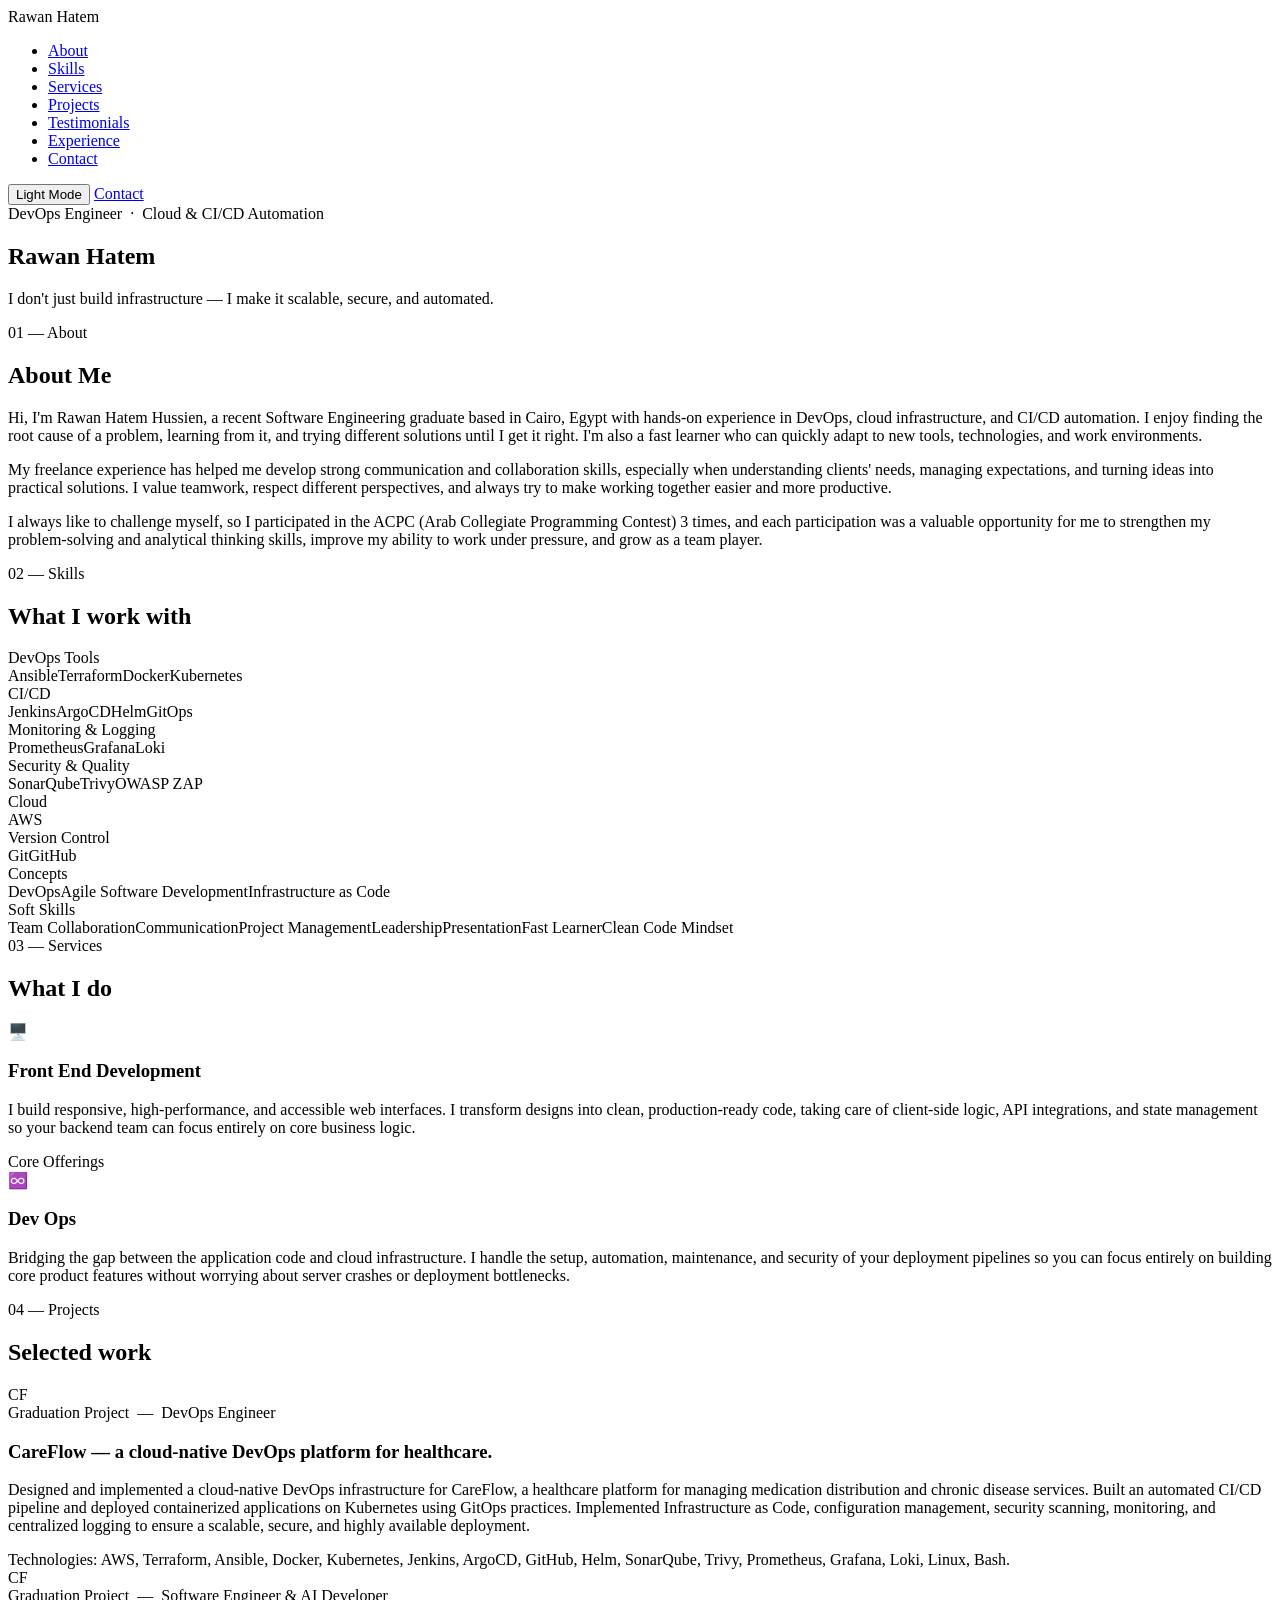
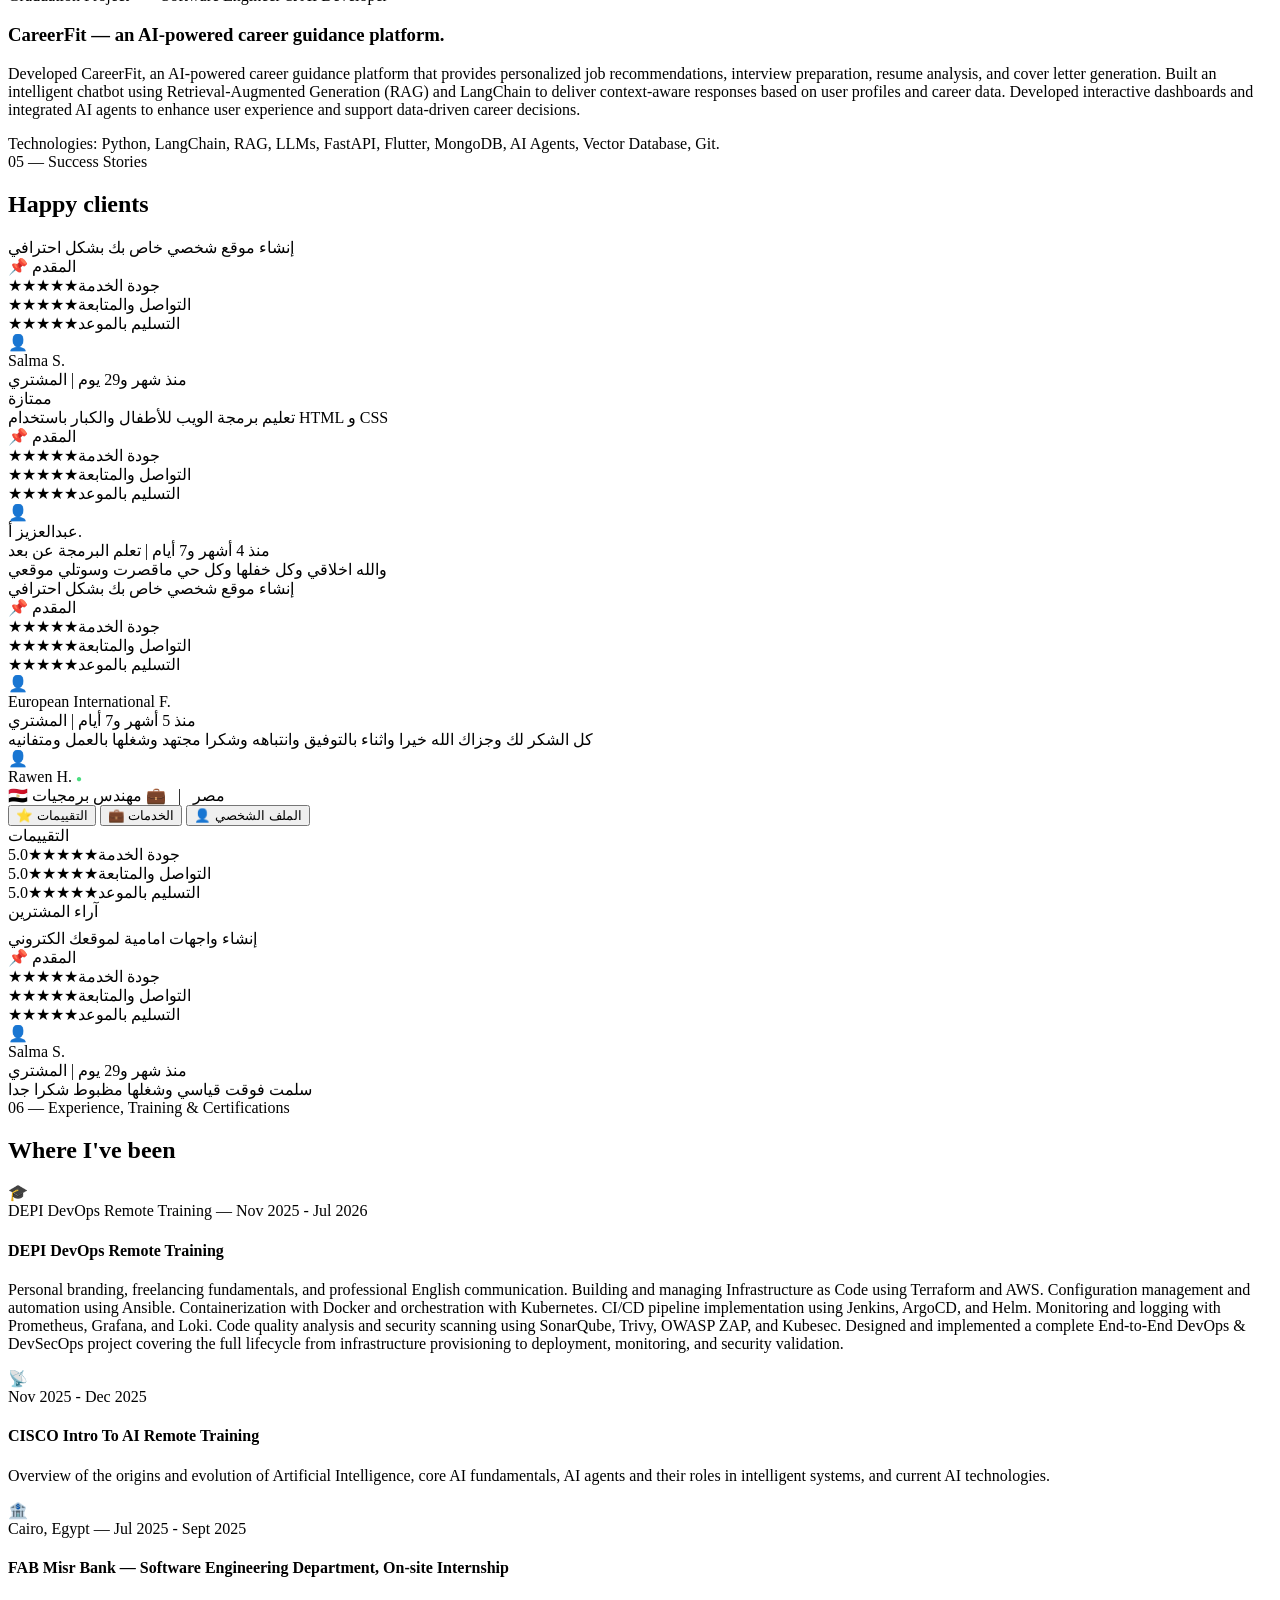
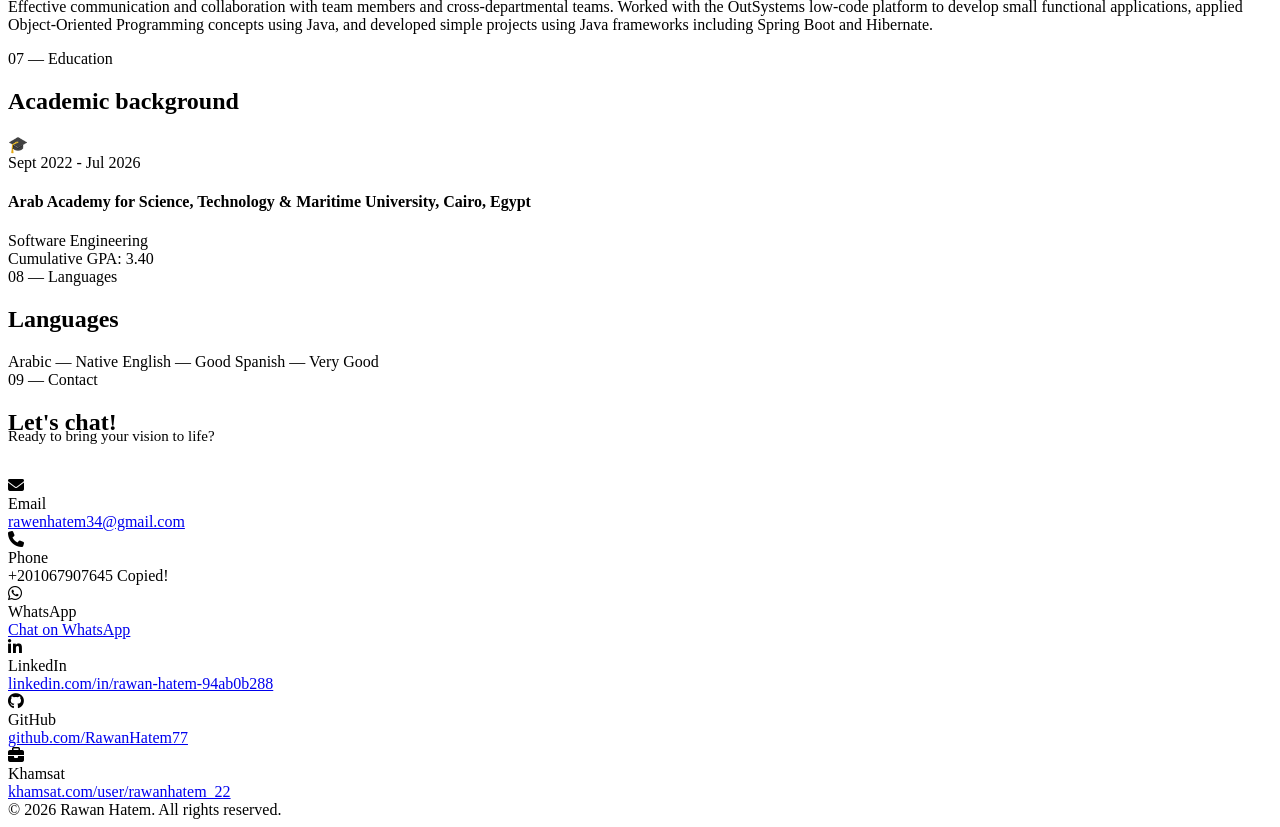
==== index (2).html @ 93b08113 "Add files via upload" ====
<!DOCTYPE html>
<html lang="en">
<head>
<meta charset="UTF-8">
<meta name="viewport" content="width=device-width, initial-scale=1.0">
<title>Rawan Hatem — DevOps Engineer</title>
<link rel="preconnect" href="https://fonts.googleapis.com">
<link href="https://fonts.googleapis.com/css2?family=Inter:wght@400;500;600;700;800&family=Cairo:wght@400;600;700&display=swap" rel="stylesheet">
<link rel="stylesheet" href="https://cdnjs.cloudflare.com/ajax/libs/font-awesome/6.5.1/css/all.min.css">
<link rel="stylesheet" href="style.css">
</head>
<body>

<div class="navbar-wrap">
  <nav class="navbar">
    <div class="nav-name">Rawan Hatem</div>
    <ul class="nav-links">
      <li><a href="#about">About</a></li>
      <li><a href="#skills">Skills</a></li>
      <li><a href="#services">Services</a></li>
      <li><a href="#projects">Projects</a></li>
      <li><a href="#testimonials">Testimonials</a></li>
      <li><a href="#experience">Experience</a></li>
      <li><a href="#contact">Contact</a></li>
    </ul>
    <div class="nav-right">
      <button class="mode-toggle" id="modeToggle"><span class="mode-dot"></span> Light Mode</button>
      <a class="btn-contact" href="#contact">Contact</a>
    </div>
  </nav>
</div>

<div class="container">

  <!-- HERO -->
  <section class="hero" id="top" style="padding:0;">
    <div class="hero-inner">
      <div class="hero-text">
        <div class="eyebrow">DevOps Engineer &nbsp;·&nbsp; Cloud &amp; CI/CD Automation</div>
        <h1>Rawan Hatem</h1>
        <p>I don't just build infrastructure — I make it scalable, secure, and automated.</p>
      </div>
      <div class="hero-photo">
        <!-- Replace with your own hero photo -->
        <img src="images/rawan-hero.jpg" alt="Rawan Hatem" onerror="this.style.display='none'">
      </div>
    </div>
  </section>

  <!-- ABOUT -->
  <section id="about">
    <div class="section-eyebrow">01 — About</div>
    <h2 class="section-title">About Me</h2>
    <div class="about-grid">
      <div class="about-text">
        <p>Hi, I'm Rawan Hatem Hussien, a recent Software Engineering graduate based in Cairo, Egypt with hands-on experience in DevOps, cloud infrastructure, and CI/CD automation. I enjoy finding the root cause of a problem, learning from it, and trying different solutions until I get it right. I'm also a fast learner who can quickly adapt to new tools, technologies, and work environments.</p>
        <p>My freelance experience has helped me develop strong communication and collaboration skills, especially when understanding clients' needs, managing expectations, and turning ideas into practical solutions. I value teamwork, respect different perspectives, and always try to make working together easier and more productive.</p>
        <p>I always like to challenge myself, so I participated in the ACPC (Arab Collegiate Programming Contest) 3 times, and each participation was a valuable opportunity for me to strengthen my problem-solving and analytical thinking skills, improve my ability to work under pressure, and grow as a team player.</p>
      </div>
      <div class="about-img">
        <img src="images/acpc-team.jpg" alt="ACPC team" onerror="this.style.display='none'">
      </div>
    </div>
  </section>

  <!-- SKILLS -->
  <section id="skills">
    <div class="section-eyebrow">02 — Skills</div>
    <h2 class="section-title">What I work with</h2>

    <div class="skill-row">
      <div class="skill-label">DevOps Tools</div>
      <div class="pill-group">
        <span class="pill">Ansible</span><span class="pill">Terraform</span><span class="pill">Docker</span><span class="pill">Kubernetes</span>
      </div>
    </div>
    <div class="skill-row">
      <div class="skill-label">CI/CD</div>
      <div class="pill-group">
        <span class="pill">Jenkins</span><span class="pill">ArgoCD</span><span class="pill">Helm</span><span class="pill">GitOps</span>
      </div>
    </div>
    <div class="skill-row">
      <div class="skill-label">Monitoring &amp; Logging</div>
      <div class="pill-group">
        <span class="pill">Prometheus</span><span class="pill">Grafana</span><span class="pill">Loki</span>
      </div>
    </div>
    <div class="skill-row">
      <div class="skill-label">Security &amp; Quality</div>
      <div class="pill-group">
        <span class="pill">SonarQube</span><span class="pill">Trivy</span><span class="pill">OWASP ZAP</span>
      </div>
    </div>
    <div class="skill-row">
      <div class="skill-label">Cloud</div>
      <div class="pill-group">
        <span class="pill">AWS</span>
      </div>
    </div>
    <div class="skill-row">
      <div class="skill-label">Version Control</div>
      <div class="pill-group">
        <span class="pill">Git</span><span class="pill">GitHub</span>
      </div>
    </div>
    <div class="skill-row">
      <div class="skill-label">Concepts</div>
      <div class="pill-group">
        <span class="pill">DevOps</span><span class="pill">Agile Software Development</span><span class="pill">Infrastructure as Code</span>
      </div>
    </div>
    <div class="skill-row">
      <div class="skill-label">Soft Skills</div>
      <div class="pill-group">
        <span class="pill">Team Collaboration</span><span class="pill">Communication</span><span class="pill">Project Management</span><span class="pill">Leadership</span><span class="pill">Presentation</span><span class="pill">Fast Learner</span><span class="pill">Clean Code Mindset</span>
      </div>
    </div>
  </section>

  <!-- SERVICES -->
  <section id="services">
    <div class="section-eyebrow">03 — Services</div>
    <h2 class="section-title">What I do</h2>
    <div class="services-grid">
      <div class="service-card">
        <div class="service-icon">🖥️</div>
        <h3>Front End Development</h3>
        <p>I build responsive, high-performance, and accessible web interfaces. I transform designs into clean, production-ready code, taking care of client-side logic, API integrations, and state management so your backend team can focus entirely on core business logic.</p>
        <span class="service-tag">Core Offerings</span>
      </div>
      <div class="service-card">
        <div class="service-icon">♾️</div>
        <h3>Dev Ops</h3>
        <p>Bridging the gap between the application code and cloud infrastructure. I handle the setup, automation, maintenance, and security of your deployment pipelines so you can focus entirely on building core product features without worrying about server crashes or deployment bottlenecks.</p>
      </div>
    </div>
  </section>

  <!-- PROJECTS -->
  <section id="projects">
    <div class="section-eyebrow">04 — Projects</div>
    <h2 class="section-title">Selected work</h2>

    <div class="project careflow">
      <div class="project-media">
        <!-- Replace src with your project screenshot -->
        <img src="images/careflow.jpg" alt="CareFlow project preview" onerror="this.style.display='none'; this.nextElementSibling.style.display='block';">
        <div class="fallback-letters" style="display:none;">CF</div>
      </div>
      <div class="project-meta">Graduation Project &nbsp;—&nbsp; DevOps Engineer</div>
      <h3>CareFlow <span>— a cloud-native DevOps platform for healthcare.</span></h3>
      <p class="desc">Designed and implemented a cloud-native DevOps infrastructure for CareFlow, a healthcare platform for managing medication distribution and chronic disease services. Built an automated CI/CD pipeline and deployed containerized applications on Kubernetes using GitOps practices. Implemented Infrastructure as Code, configuration management, security scanning, monitoring, and centralized logging to ensure a scalable, secure, and highly available deployment.</p>
      <div class="tech">Technologies: AWS, Terraform, Ansible, Docker, Kubernetes, Jenkins, ArgoCD, GitHub, Helm, SonarQube, Trivy, Prometheus, Grafana, Loki, Linux, Bash.</div>
    </div>

    <div class="project careerfit">
      <div class="project-media">
        <!-- Replace src with your project screenshot -->
        <img src="images/careerfit.jpg" alt="CareerFit project preview" onerror="this.style.display='none'; this.nextElementSibling.style.display='block';">
        <div class="fallback-letters" style="display:none;">CF</div>
      </div>
      <div class="project-meta">Graduation Project &nbsp;—&nbsp; Software Engineer &amp; AI Developer</div>
      <h3>CareerFit <span>— an AI-powered career guidance platform.</span></h3>
      <p class="desc">Developed CareerFit, an AI-powered career guidance platform that provides personalized job recommendations, interview preparation, resume analysis, and cover letter generation. Built an intelligent chatbot using Retrieval-Augmented Generation (RAG) and LangChain to deliver context-aware responses based on user profiles and career data. Developed interactive dashboards and integrated AI agents to enhance user experience and support data-driven career decisions.</p>
      <div class="tech">Technologies: Python, LangChain, RAG, LLMs, FastAPI, Flutter, MongoDB, AI Agents, Vector Database, Git.</div>
    </div>
  </section>

  <!-- TESTIMONIALS -->
  <section id="testimonials">
    <div class="section-eyebrow">05 — Success Stories</div>
    <h2 class="section-title">Happy clients</h2>

    <div class="testimonials-grid">
      <div class="reviews-col">

        <div class="review-card">
          <div class="review-title-row">
            <div class="review-title">إنشاء موقع شخصي خاص بك بشكل احترافي</div>
            <span class="badge">📌 المقدم</span>
          </div>
          <div class="review-tags">
            <div class="review-tag-row"><span class="stars">★★★★★</span><span>جودة الخدمة</span></div>
            <div class="review-tag-row"><span class="stars">★★★★★</span><span>التواصل والمتابعة</span></div>
            <div class="review-tag-row"><span class="stars">★★★★★</span><span>التسليم بالموعد</span></div>
          </div>
          <div class="reviewer-row">
            <div class="reviewer-avatar">👤</div>
            <div>
              <div class="reviewer-name">Salma S.</div>
              <div class="reviewer-time">منذ شهر و29 يوم | المشتري</div>
            </div>
          </div>
          <div class="review-comment">ممتازة</div>
        </div>

        <div class="review-card">
          <div class="review-title-row">
            <div class="review-title">تعليم برمجة الويب للأطفال والكبار باستخدام HTML و CSS</div>
            <span class="badge">📌 المقدم</span>
          </div>
          <div class="review-tags">
            <div class="review-tag-row"><span class="stars">★★★★★</span><span>جودة الخدمة</span></div>
            <div class="review-tag-row"><span class="stars">★★★★★</span><span>التواصل والمتابعة</span></div>
            <div class="review-tag-row"><span class="stars">★★★★★</span><span>التسليم بالموعد</span></div>
          </div>
          <div class="reviewer-row">
            <div class="reviewer-avatar">👤</div>
            <div>
              <div class="reviewer-name">عبدالعزيز أ.</div>
              <div class="reviewer-time">منذ 4 أشهر و7 أيام | تعلم البرمجة عن بعد</div>
            </div>
          </div>
          <div class="review-comment">والله اخلاقي وكل خفلها وكل حي ماقصرت وسوتلي موقعي</div>
        </div>

        <div class="review-card">
          <div class="review-title-row">
            <div class="review-title">إنشاء موقع شخصي خاص بك بشكل احترافي</div>
            <span class="badge">📌 المقدم</span>
          </div>
          <div class="review-tags">
            <div class="review-tag-row"><span class="stars">★★★★★</span><span>جودة الخدمة</span></div>
            <div class="review-tag-row"><span class="stars">★★★★★</span><span>التواصل والمتابعة</span></div>
            <div class="review-tag-row"><span class="stars">★★★★★</span><span>التسليم بالموعد</span></div>
          </div>
          <div class="reviewer-row">
            <div class="reviewer-avatar">👤</div>
            <div>
              <div class="reviewer-name">European International F.</div>
              <div class="reviewer-time">منذ 5 أشهر و7 أيام | المشتري</div>
            </div>
          </div>
          <div class="review-comment">كل الشكر لك وجزاك الله خيرا واثناء بالتوفيق وانتباهه وشكرا مجتهد وشغلها بالعمل ومتفانيه</div>
        </div>

      </div>

      <div class="profile-card">
        <div class="profile-header">
          <div class="profile-avatar">👤</div>
          <div>
            <div class="profile-name">Rawen H. <span style="color:#4ade80; font-size:10px;">●</span></div>
            <div class="profile-sub">🇪🇬 مصر &nbsp; | &nbsp; 💼 مهندس برمجيات</div>
          </div>
        </div>
        <div class="profile-tabs">
          <button class="profile-tab active">⭐ التقييمات</button>
          <button class="profile-tab">💼 الخدمات</button>
          <button class="profile-tab">👤 الملف الشخصي</button>
        </div>
        <div class="profile-section-title">التقييمات</div>
        <div class="rating-row"><span class="rating-score">5.0</span><span class="stars">★★★★★</span><span class="rating-label">جودة الخدمة</span></div>
        <div class="rating-row"><span class="rating-score">5.0</span><span class="stars">★★★★★</span><span class="rating-label">التواصل والمتابعة</span></div>
        <div class="rating-row"><span class="rating-score">5.0</span><span class="stars">★★★★★</span><span class="rating-label">التسليم بالموعد</span></div>

        <div class="profile-section-title">آراء المشترين</div>
        <div class="review-card" style="margin-top:8px;">
          <div class="review-title-row">
            <div class="review-title">إنشاء واجهات امامية لموقعك الكتروني</div>
            <span class="badge">📌 المقدم</span>
          </div>
          <div class="review-tags">
            <div class="review-tag-row"><span class="stars">★★★★★</span><span>جودة الخدمة</span></div>
            <div class="review-tag-row"><span class="stars">★★★★★</span><span>التواصل والمتابعة</span></div>
            <div class="review-tag-row"><span class="stars">★★★★★</span><span>التسليم بالموعد</span></div>
          </div>
          <div class="reviewer-row">
            <div class="reviewer-avatar">👤</div>
            <div>
              <div class="reviewer-name">Salma S.</div>
              <div class="reviewer-time">منذ شهر و29 يوم | المشتري</div>
            </div>
          </div>
          <div class="review-comment">سلمت فوقت قياسي وشغلها مظبوط شكرا جدا</div>
        </div>
      </div>
    </div>
  </section>

  <!-- EXPERIENCE -->
  <section id="experience">
    <div class="section-eyebrow">06 — Experience, Training &amp; Certifications</div>
    <h2 class="section-title">Where I've been</h2>

    <div class="exp-item">
      <div class="exp-logo"><img src="images/depi-logo.png" alt="DEPI" onerror="this.parentElement.innerHTML='🎓'"></div>
      <div>
        <div class="exp-date">DEPI DevOps Remote Training — Nov 2025 - Jul 2026</div>
        <h4>DEPI DevOps Remote Training</h4>
        <p>Personal branding, freelancing fundamentals, and professional English communication. Building and managing Infrastructure as Code using Terraform and AWS. Configuration management and automation using Ansible. Containerization with Docker and orchestration with Kubernetes. CI/CD pipeline implementation using Jenkins, ArgoCD, and Helm. Monitoring and logging with Prometheus, Grafana, and Loki. Code quality analysis and security scanning using SonarQube, Trivy, OWASP ZAP, and Kubesec. Designed and implemented a complete End-to-End DevOps &amp; DevSecOps project covering the full lifecycle from infrastructure provisioning to deployment, monitoring, and security validation.</p>
      </div>
    </div>

    <div class="exp-item">
      <div class="exp-logo"><img src="images/cisco-logo.png" alt="Cisco" onerror="this.parentElement.innerHTML='📡'"></div>
      <div>
        <div class="exp-date">Nov 2025 - Dec 2025</div>
        <h4>CISCO Intro To AI Remote Training</h4>
        <p>Overview of the origins and evolution of Artificial Intelligence, core AI fundamentals, AI agents and their roles in intelligent systems, and current AI technologies.</p>
        <div class="cert-img"><img src="images/cisco-certificate.jpg" alt="Cisco certificate" onerror="this.parentElement.style.display='none'"></div>
      </div>
    </div>

    <div class="exp-item">
      <div class="exp-logo"><img src="images/fab-logo.png" alt="FAB Misr Bank" onerror="this.parentElement.innerHTML='🏦'"></div>
      <div>
        <div class="exp-date">Cairo, Egypt — Jul 2025 - Sept 2025</div>
        <h4>FAB Misr Bank — Software Engineering Department, On-site Internship</h4>
        <p>Effective communication and collaboration with team members and cross-departmental teams. Worked with the OutSystems low-code platform to develop small functional applications, applied Object-Oriented Programming concepts using Java, and developed simple projects using Java frameworks including Spring Boot and Hibernate.</p>
        <div class="cert-img"><img src="images/fab-certificate.jpg" alt="FAB Misr certificate" onerror="this.parentElement.style.display='none'"></div>
      </div>
    </div>
  </section>

  <!-- EDUCATION -->
  <section id="education">
    <div class="section-eyebrow">07 — Education</div>
    <h2 class="section-title">Academic background</h2>
    <div class="edu-item">
      <div class="exp-logo"><img src="images/aast-logo.png" alt="AAST" onerror="this.parentElement.innerHTML='🎓'"></div>
      <div>
        <div class="exp-date">Sept 2022 - Jul 2026</div>
        <h4>Arab Academy for Science, Technology &amp; Maritime University, Cairo, Egypt</h4>
        <div class="field">Software Engineering</div>
        <span class="gpa-pill">Cumulative GPA: 3.40</span>
      </div>
    </div>
  </section>

  <!-- LANGUAGES -->
  <section id="languages">
    <div class="section-eyebrow">08 — Languages</div>
    <h2 class="section-title">Languages</h2>
    <div class="lang-row">
      <span class="lang-pill">Arabic — Native</span>
      <span class="lang-pill">English — Good</span>
      <span class="lang-pill">Spanish — Very Good</span>
    </div>
  </section>

  <!-- CONTACT -->
  <section id="contact">
    <div class="section-eyebrow">09 — Contact</div>
    <h2 class="section-title">Let's chat!</h2>
    <p style="color:var(--text-dim); margin-top:-28px; margin-bottom:32px; font-size:15px;">Ready to bring your vision to life?</p>

    <div class="contact-list">
      <div class="contact-row">
        <div class="contact-icon"><i class="fa-solid fa-envelope"></i></div>
        <div class="contact-label">Email</div>
        <a class="contact-value" href="mailto:rawenhatem34@gmail.com">rawenhatem34@gmail.com</a>
      </div>

      <div class="contact-row">
        <div class="contact-icon"><i class="fa-solid fa-phone"></i></div>
        <div class="contact-label">Phone</div>
        <span class="contact-value" id="phoneCopy" onclick="copyPhone()">+201067907645</span>
        <span class="copy-hint" id="copyHint">Copied!</span>
      </div>

      <div class="contact-row">
        <div class="contact-icon"><i class="fa-brands fa-whatsapp"></i></div>
        <div class="contact-label">WhatsApp</div>
        <a class="contact-value" href="https://wa.me/201067907645" target="_blank" rel="noopener">Chat on WhatsApp</a>
      </div>

      <div class="contact-row">
        <div class="contact-icon"><i class="fa-brands fa-linkedin-in"></i></div>
        <div class="contact-label">LinkedIn</div>
        <a class="contact-value" href="https://linkedin.com/in/rawan-hatem-94ab0b288" target="_blank" rel="noopener">linkedin.com/in/rawan-hatem-94ab0b288</a>
      </div>

      <div class="contact-row">
        <div class="contact-icon"><i class="fa-brands fa-github"></i></div>
        <div class="contact-label">GitHub</div>
        <a class="contact-value" href="https://github.com/RawanHatem77" target="_blank" rel="noopener">github.com/RawanHatem77</a>
      </div>

      <div class="contact-row">
        <div class="contact-icon"><i class="fa-solid fa-briefcase"></i></div>
        <div class="contact-label">Khamsat</div>
        <a class="contact-value" href="https://khamsat.com/user/rawanhatem_22" target="_blank" rel="noopener">khamsat.com/user/rawanhatem_22</a>
      </div>
    </div>
  </section>

</div>

<footer>© 2026 Rawan Hatem. All rights reserved.</footer>

<script src="script.js"></script>

</body>
</html>
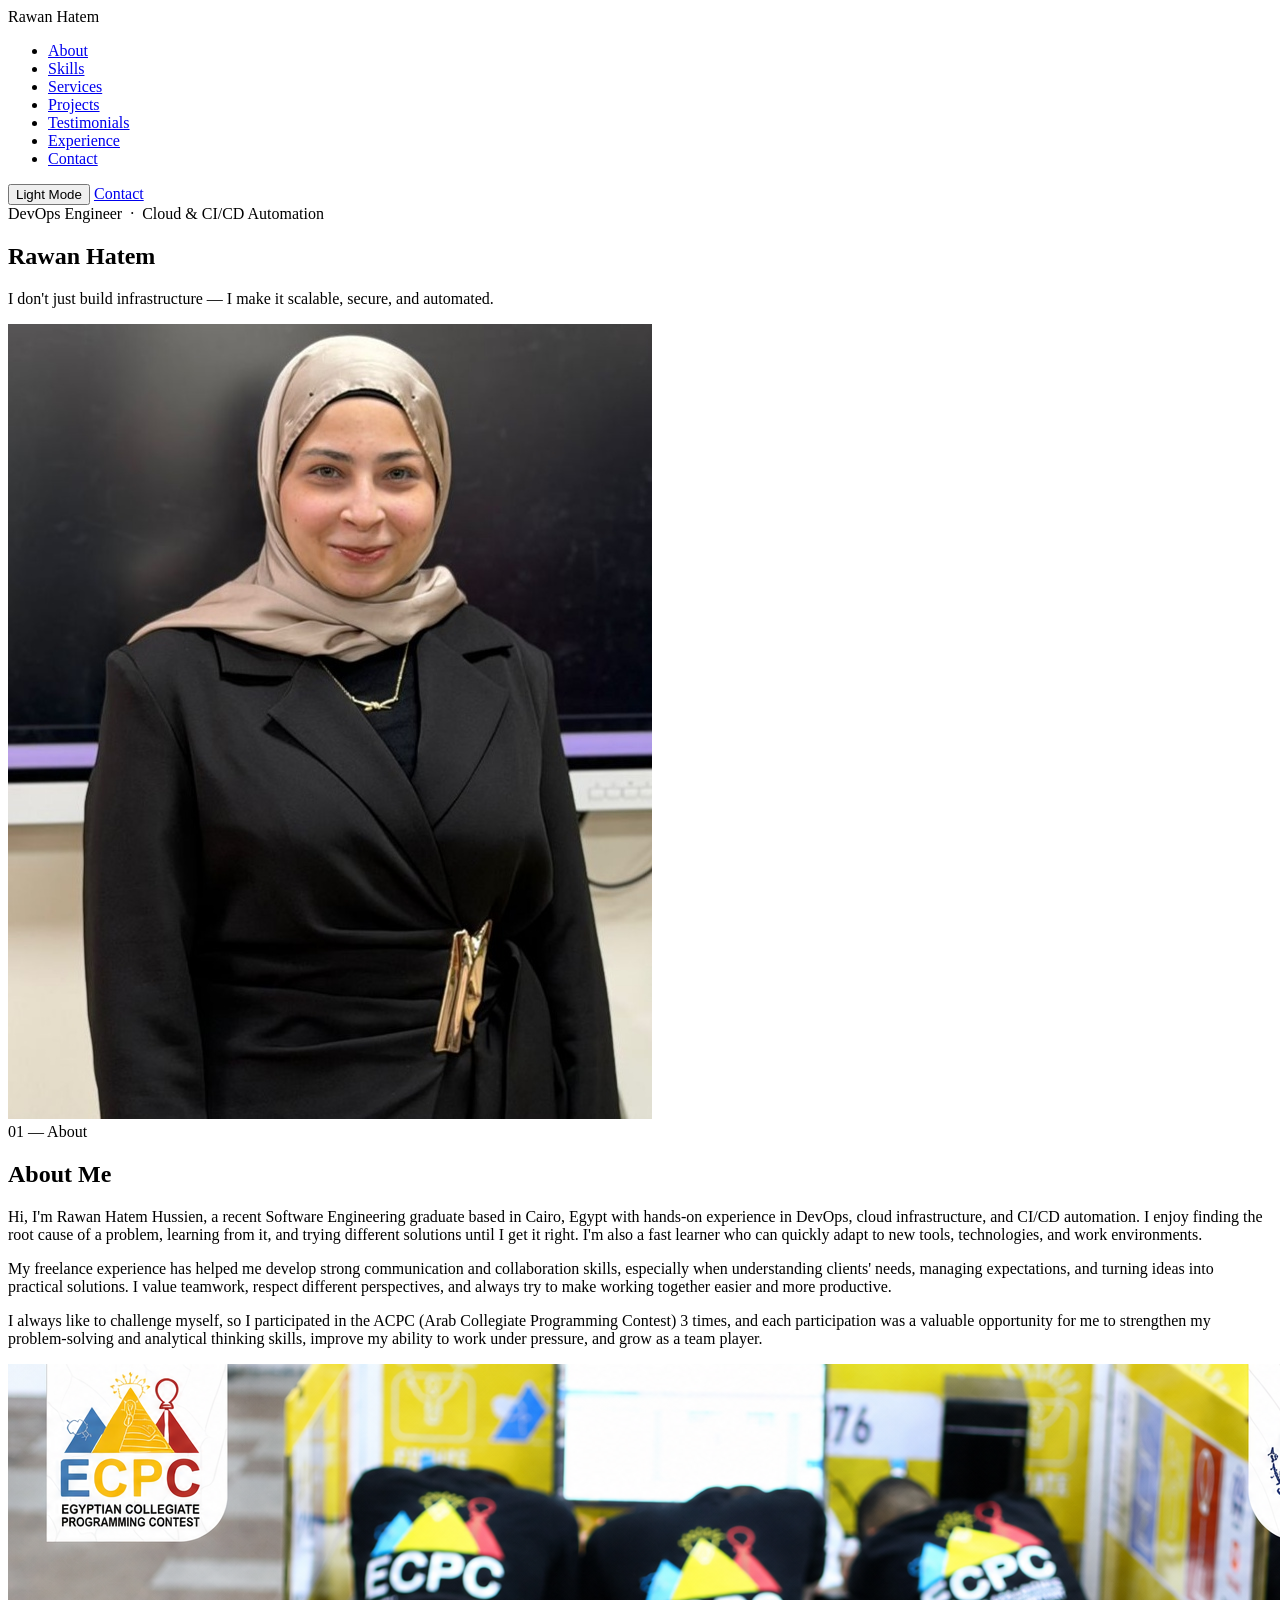
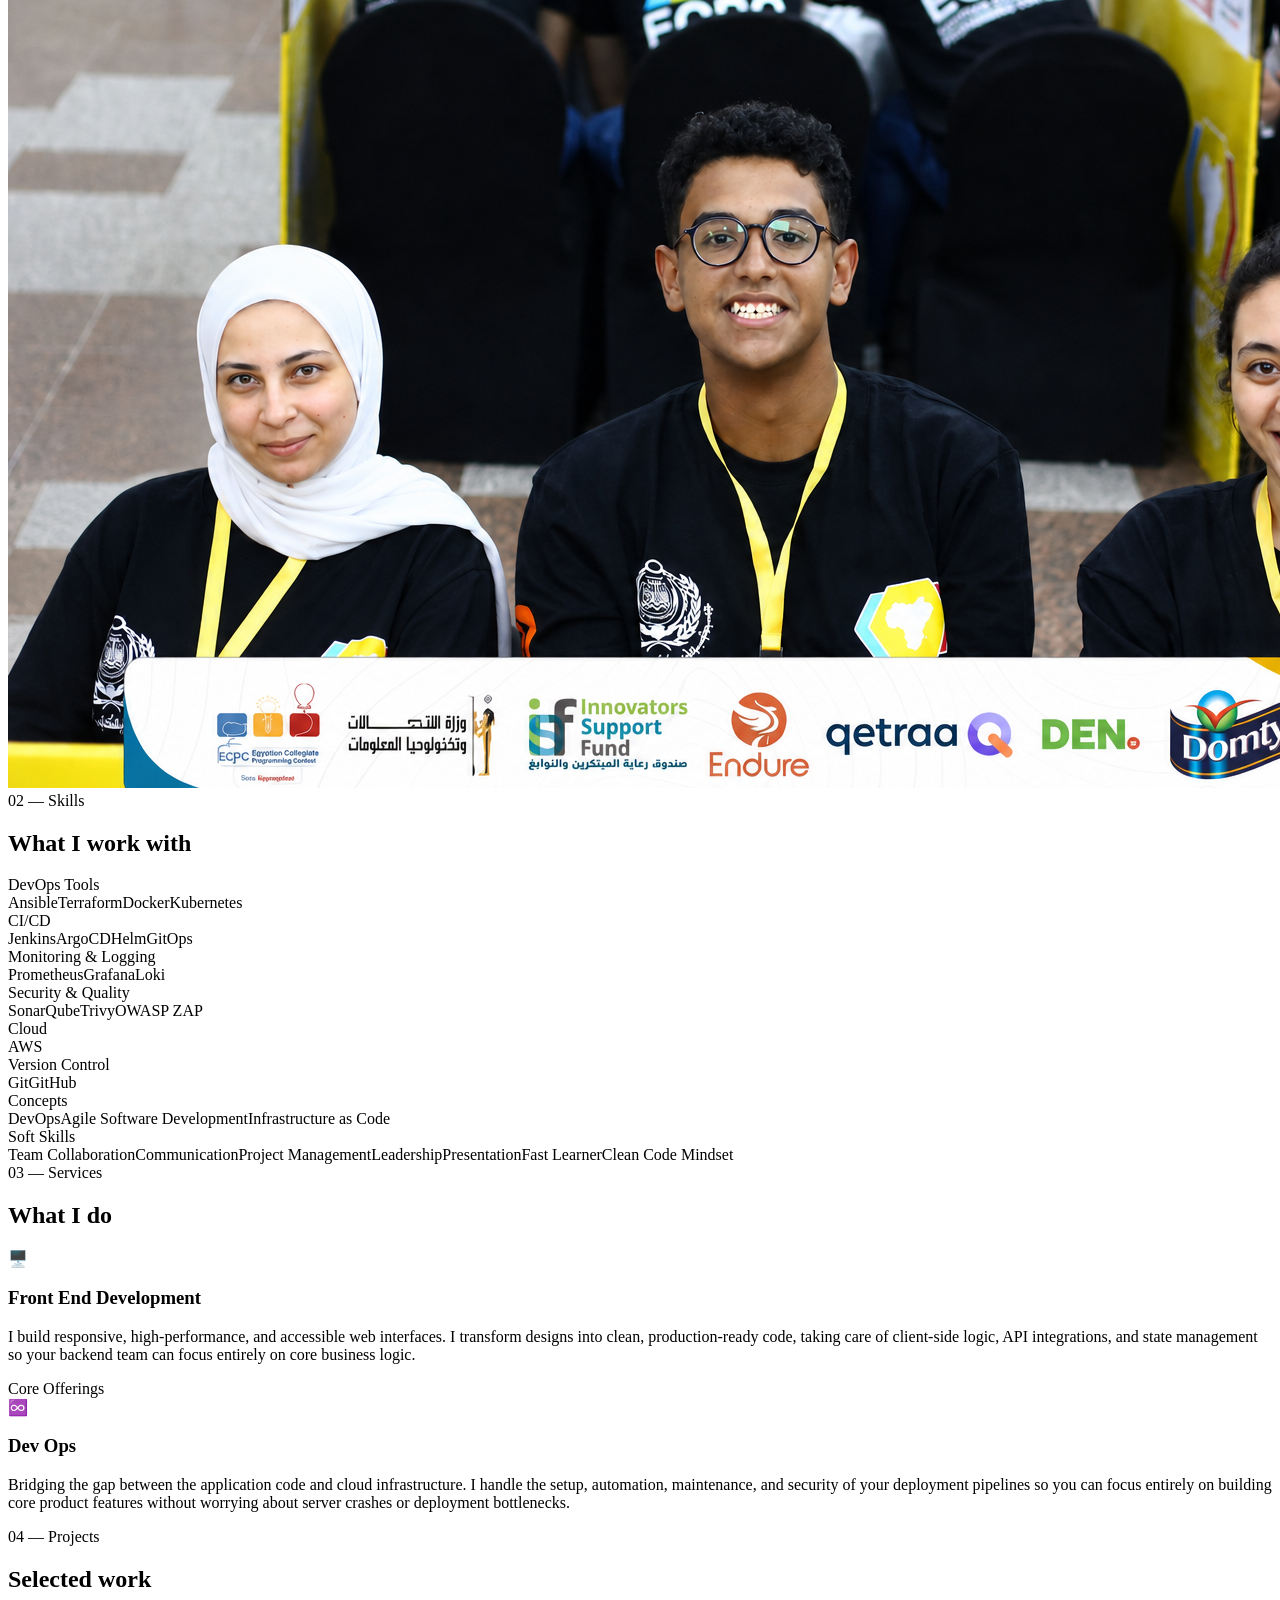
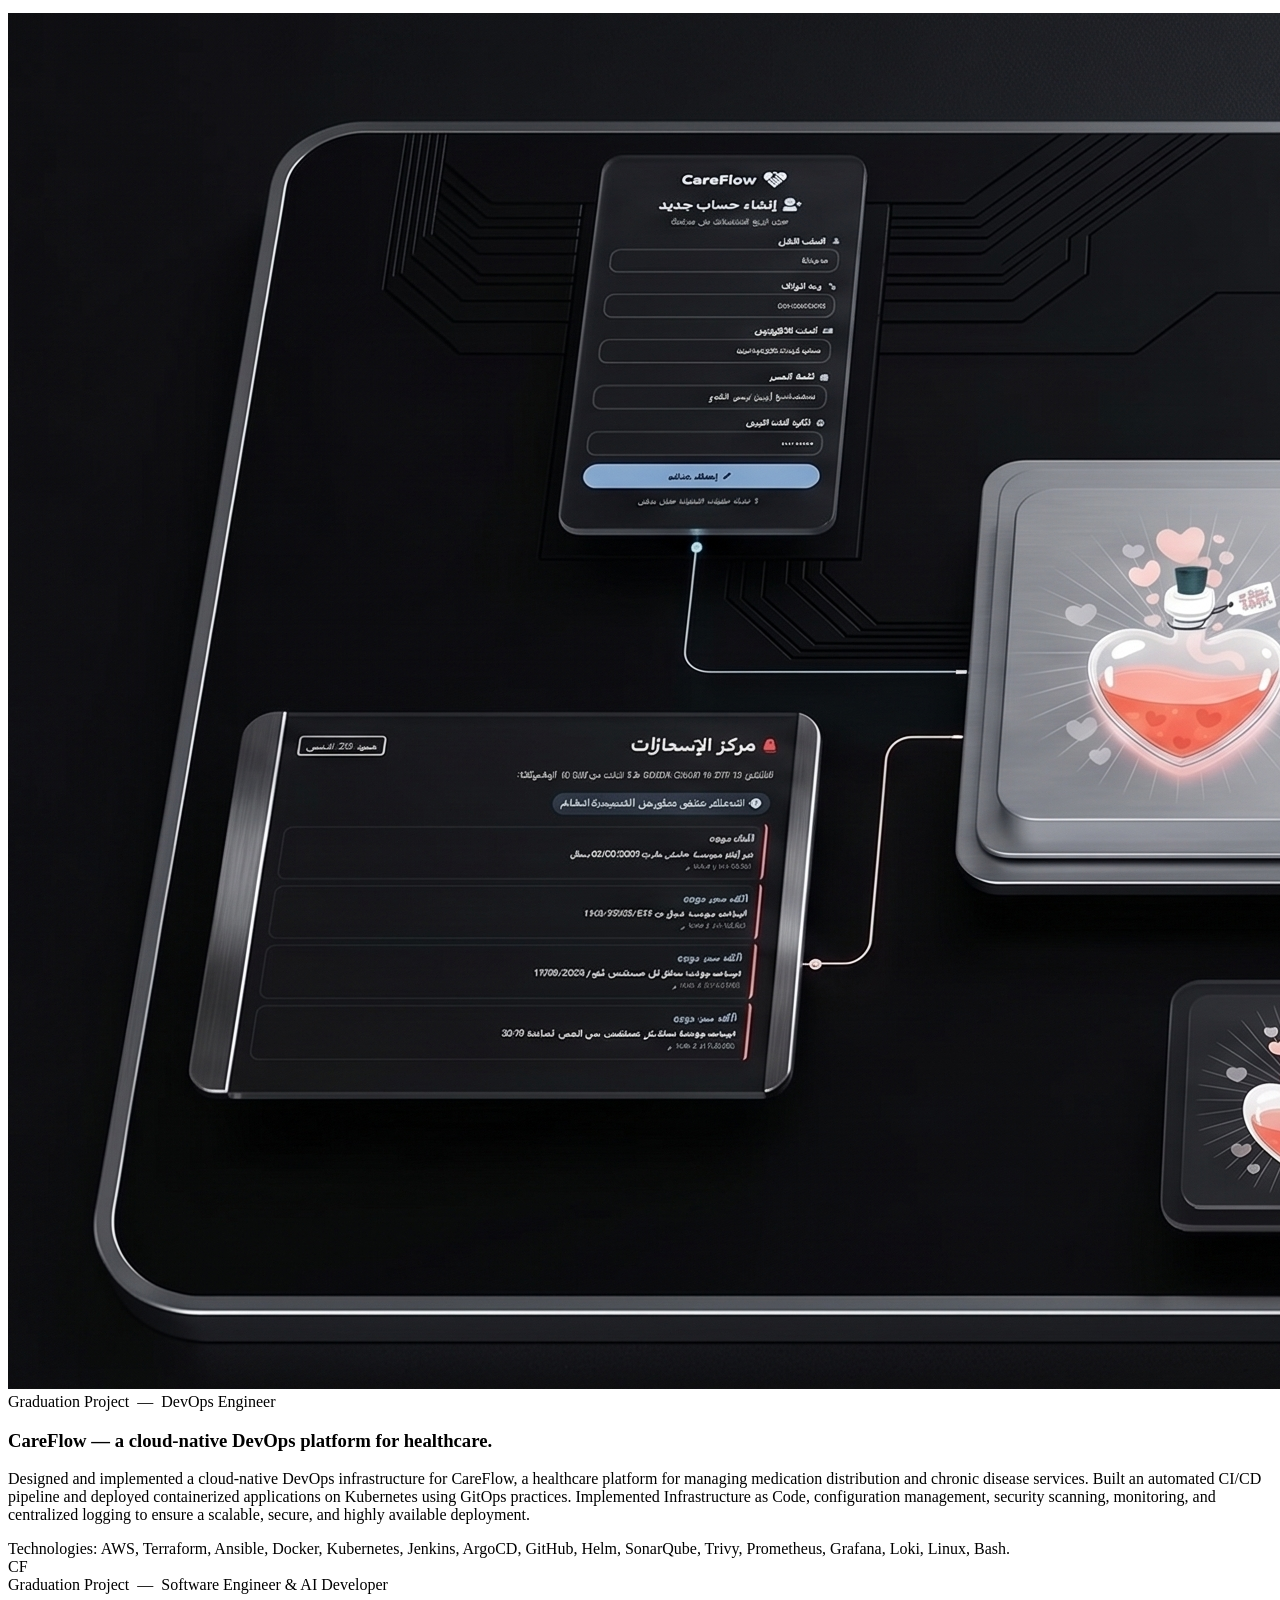
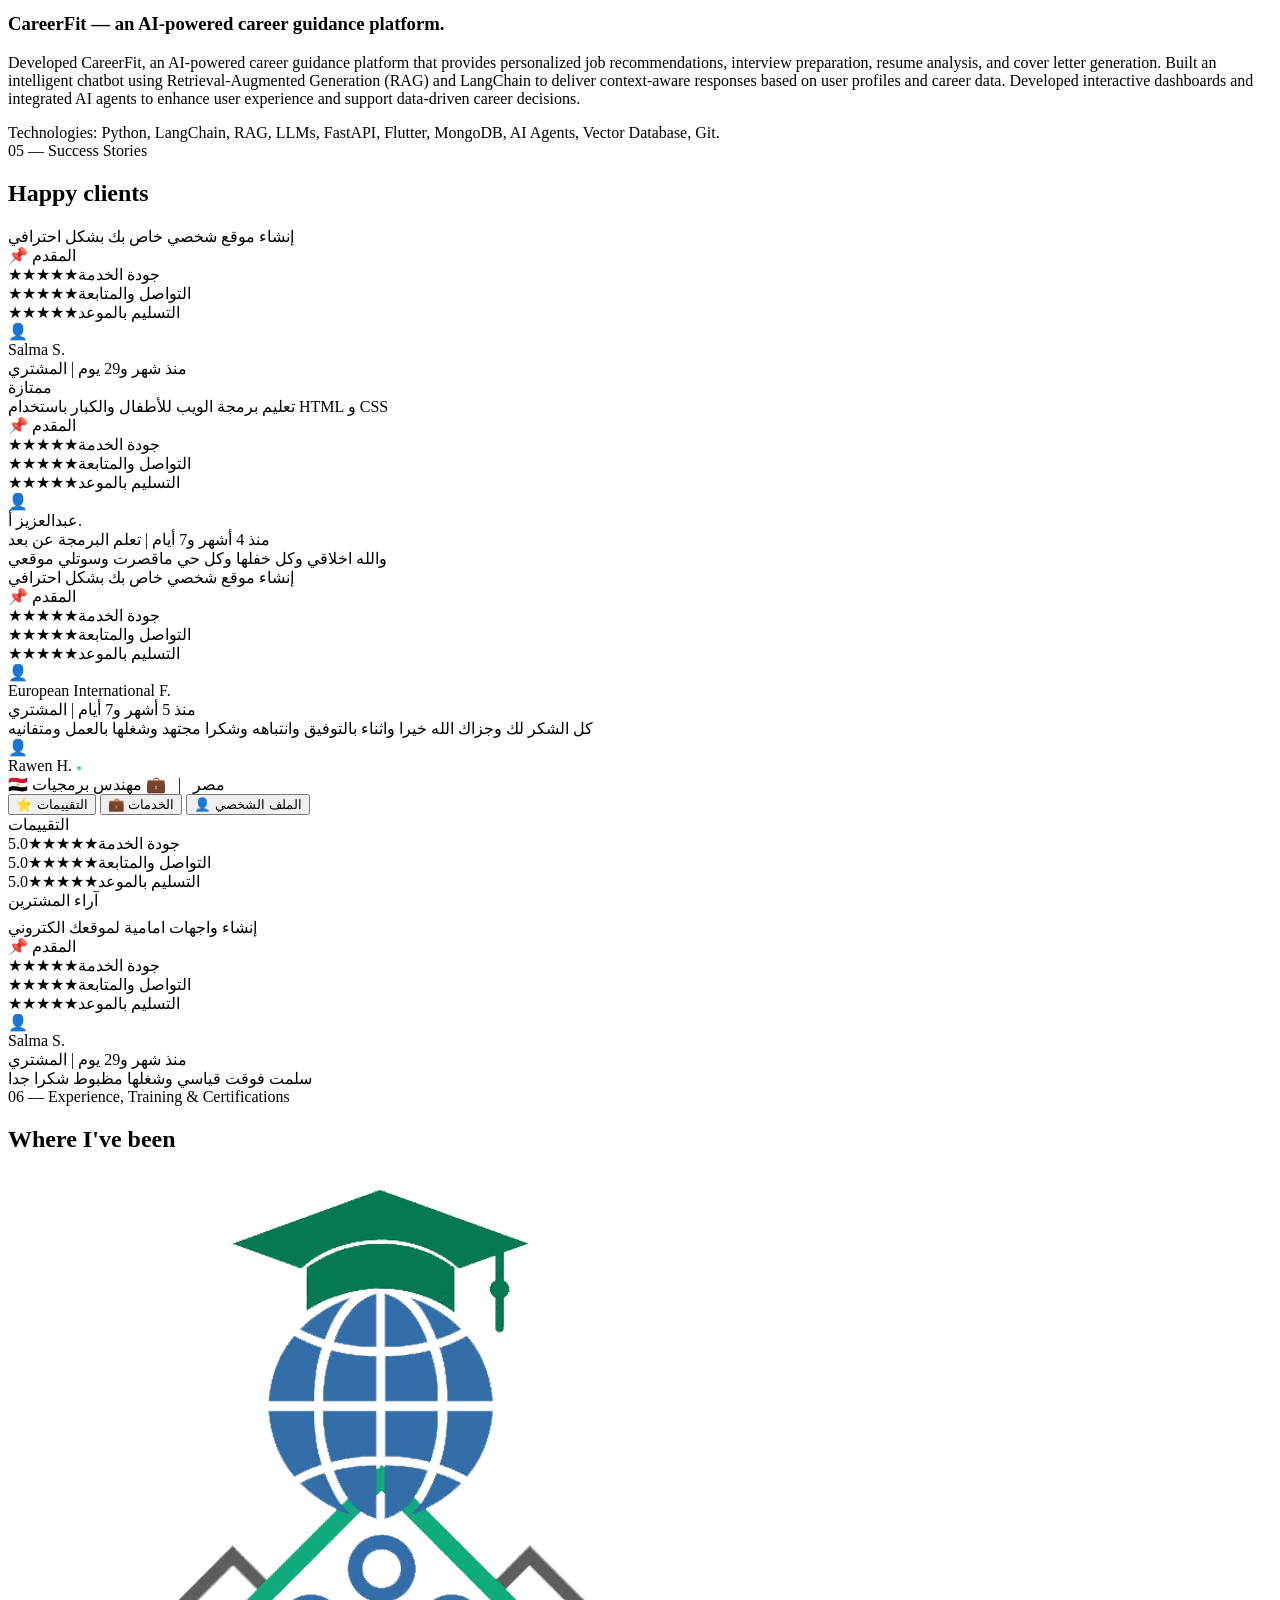
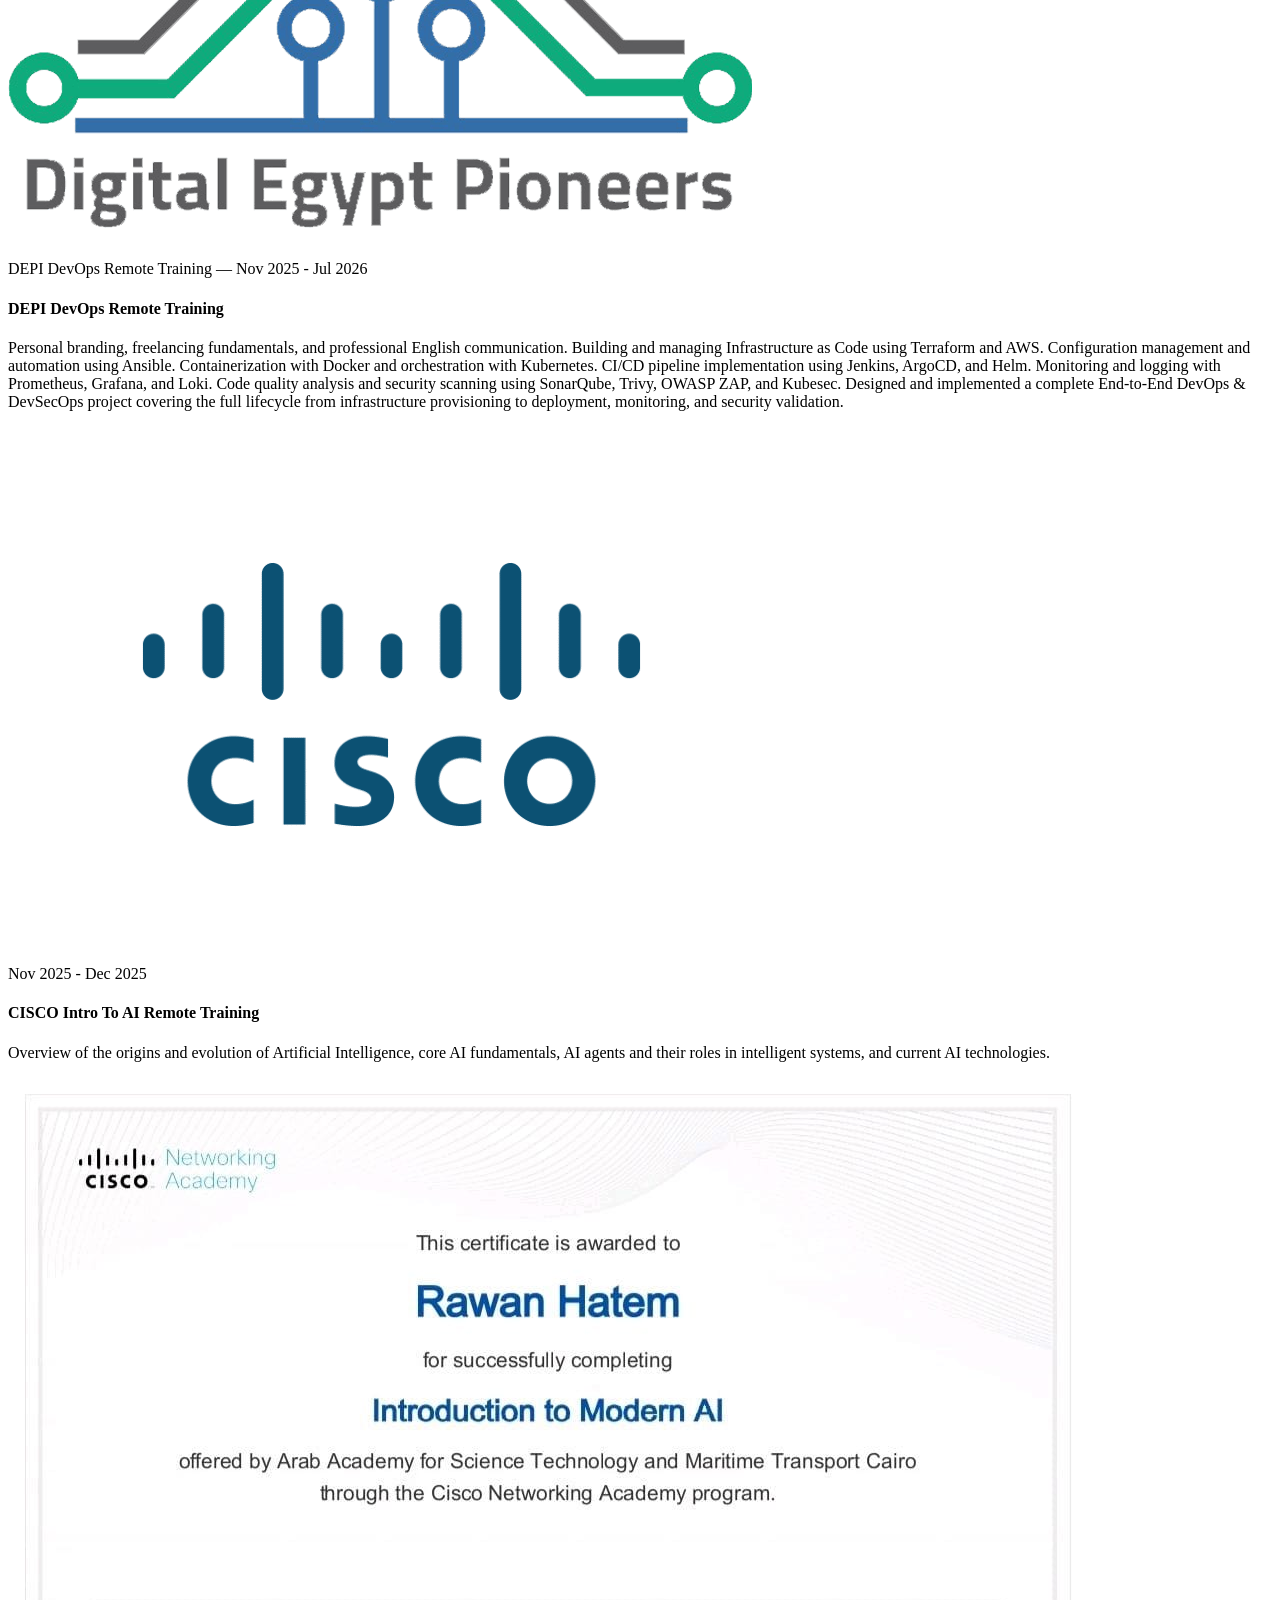
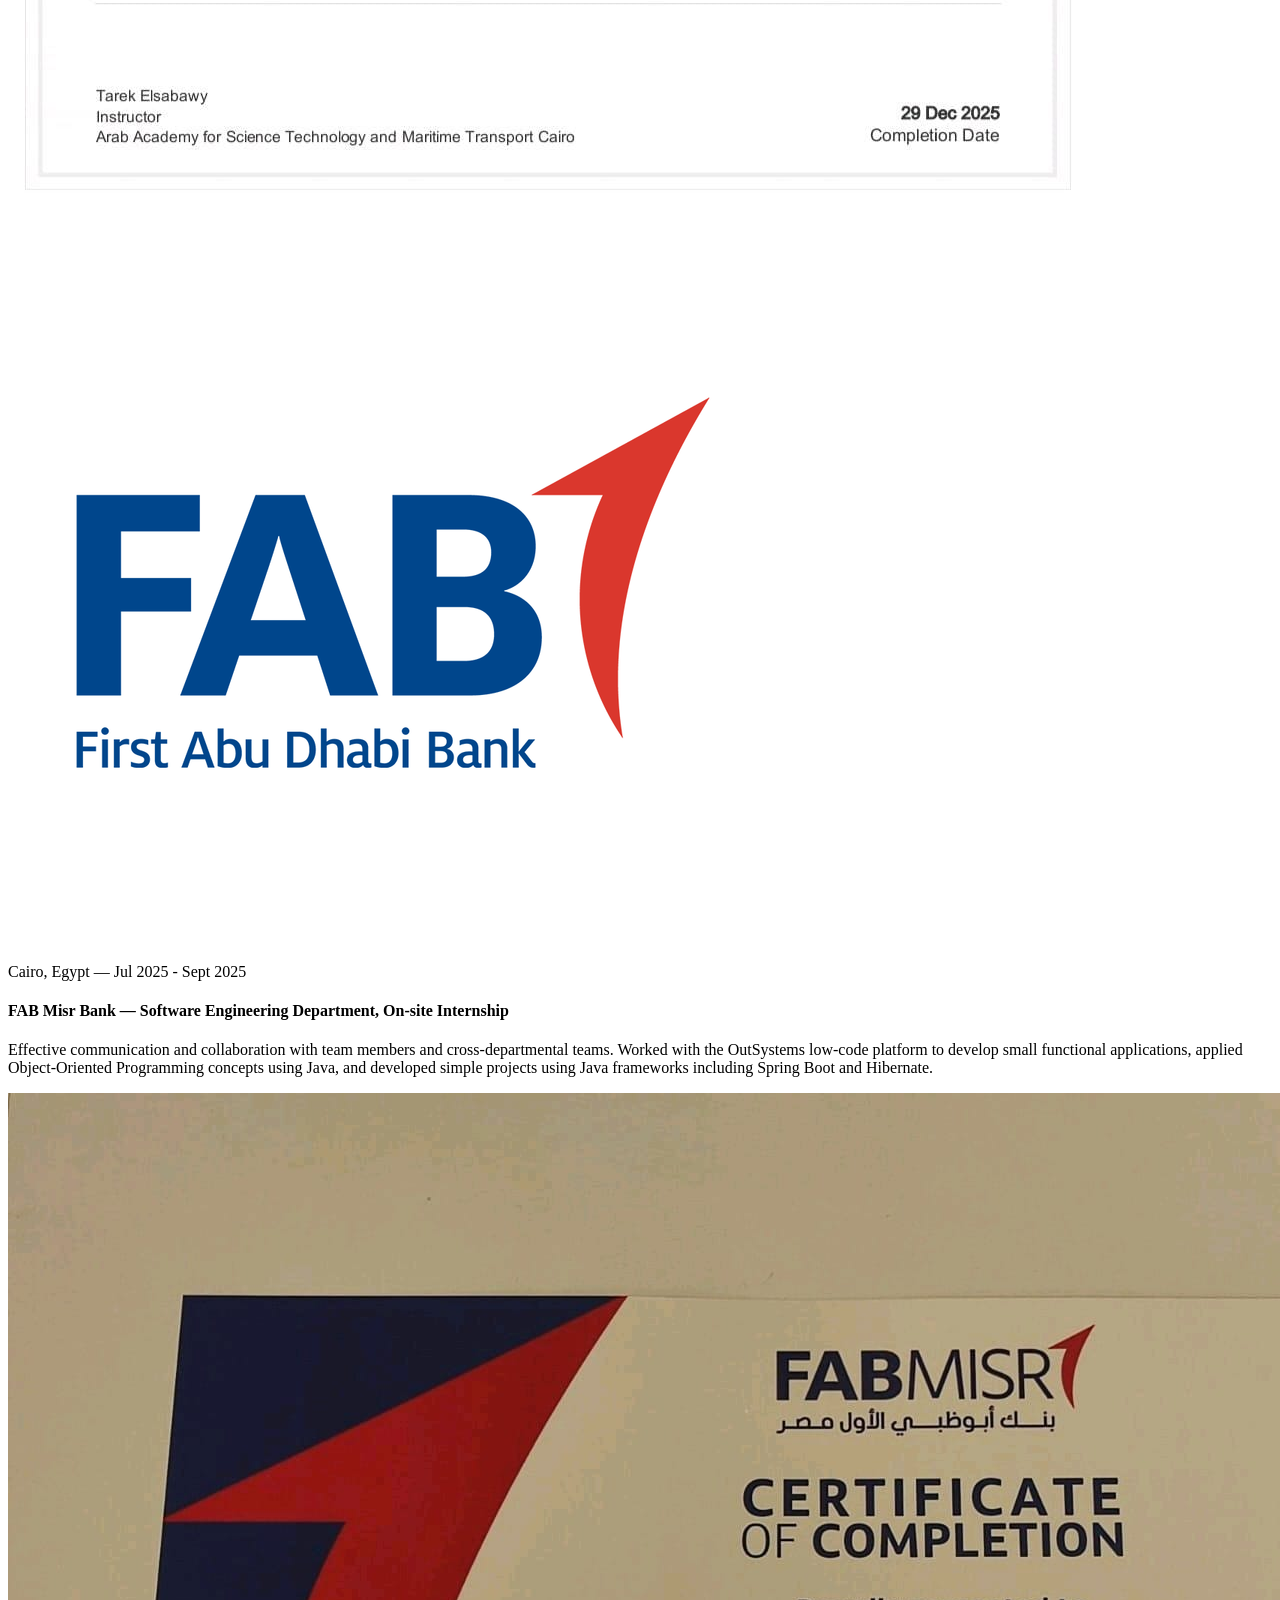
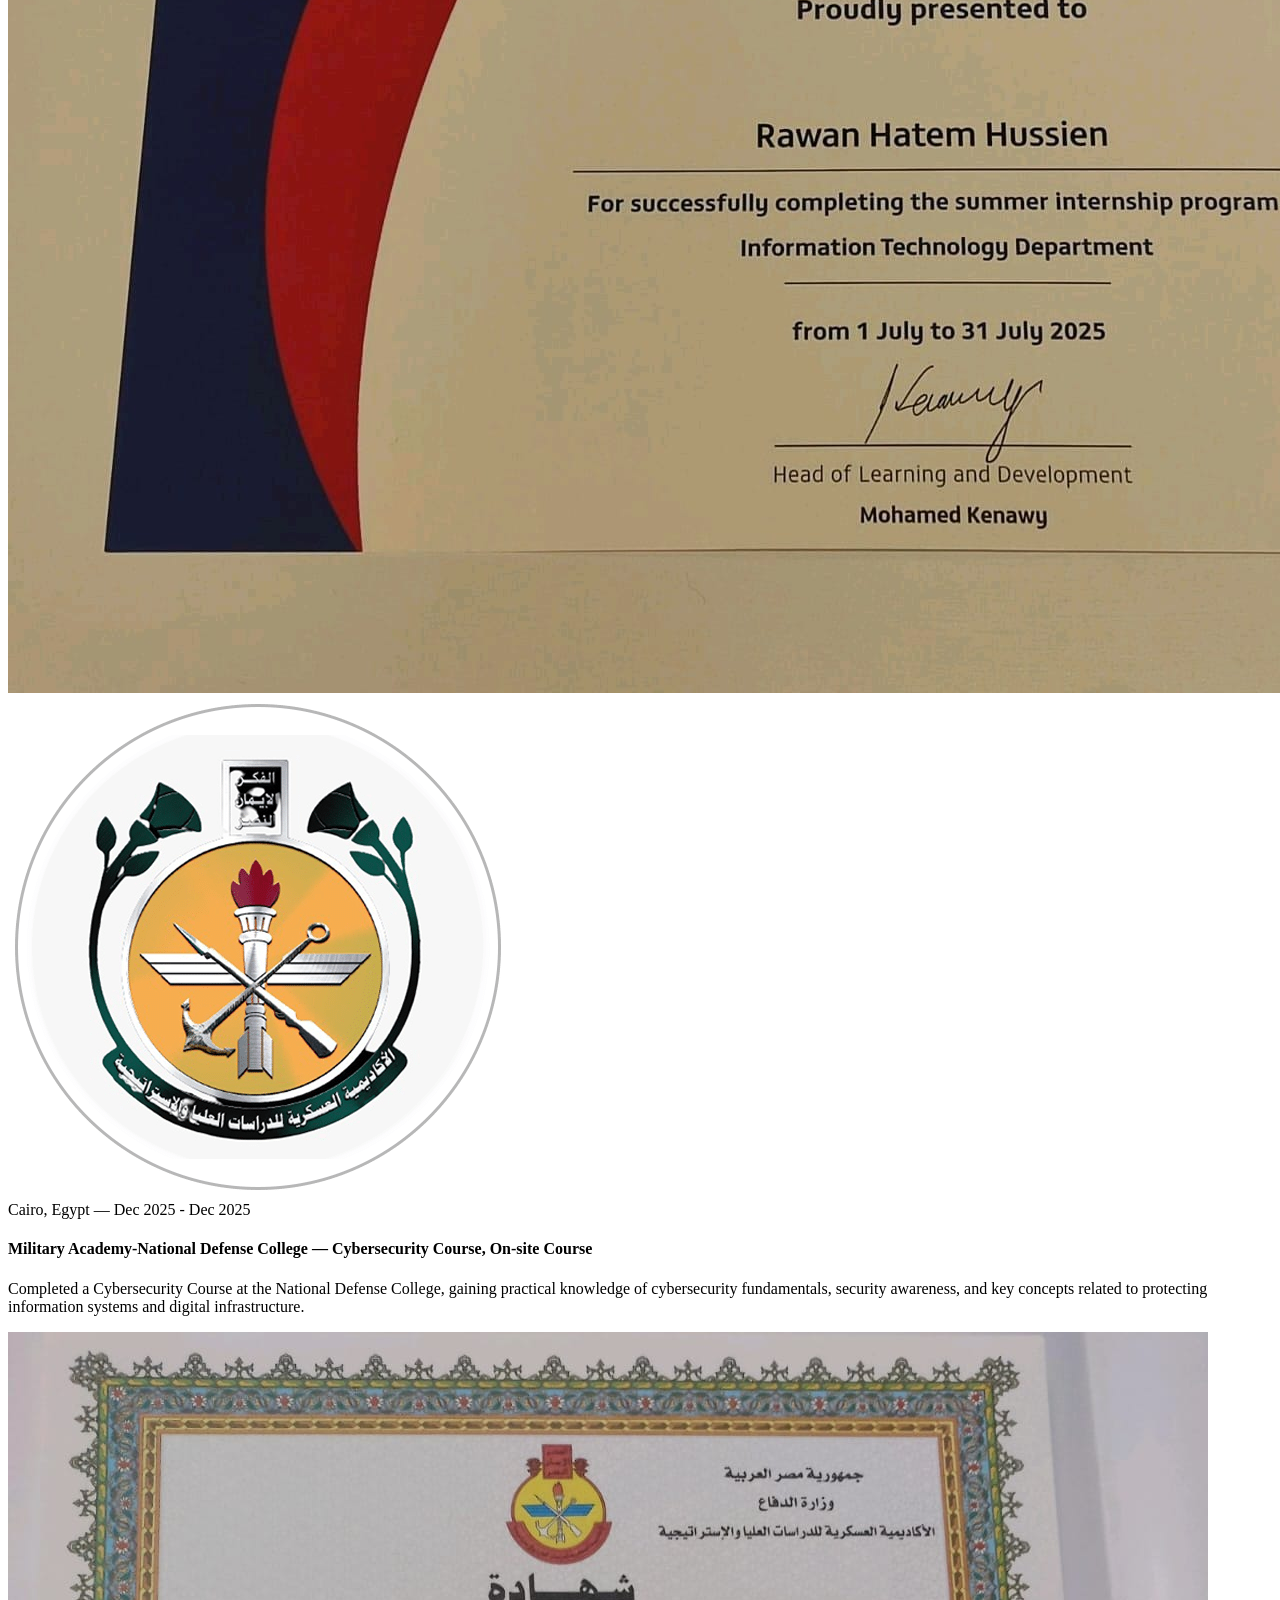
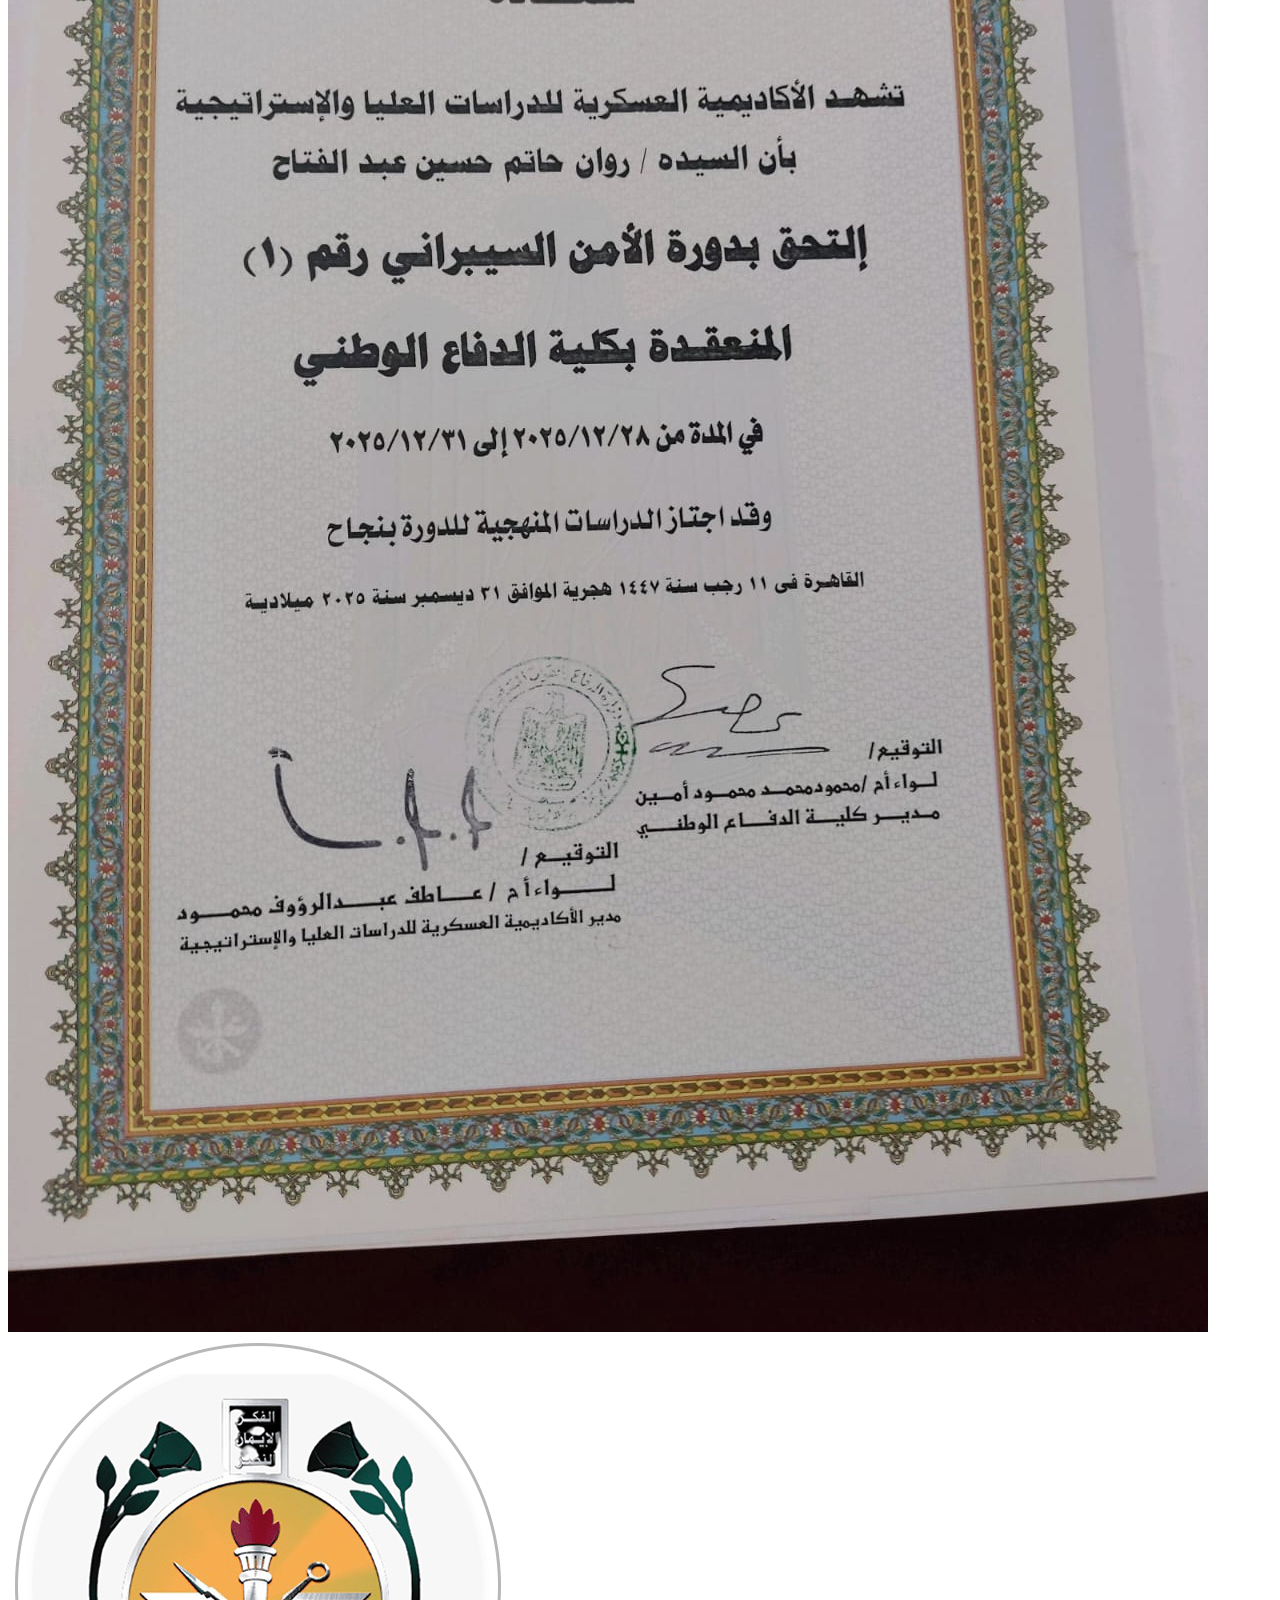
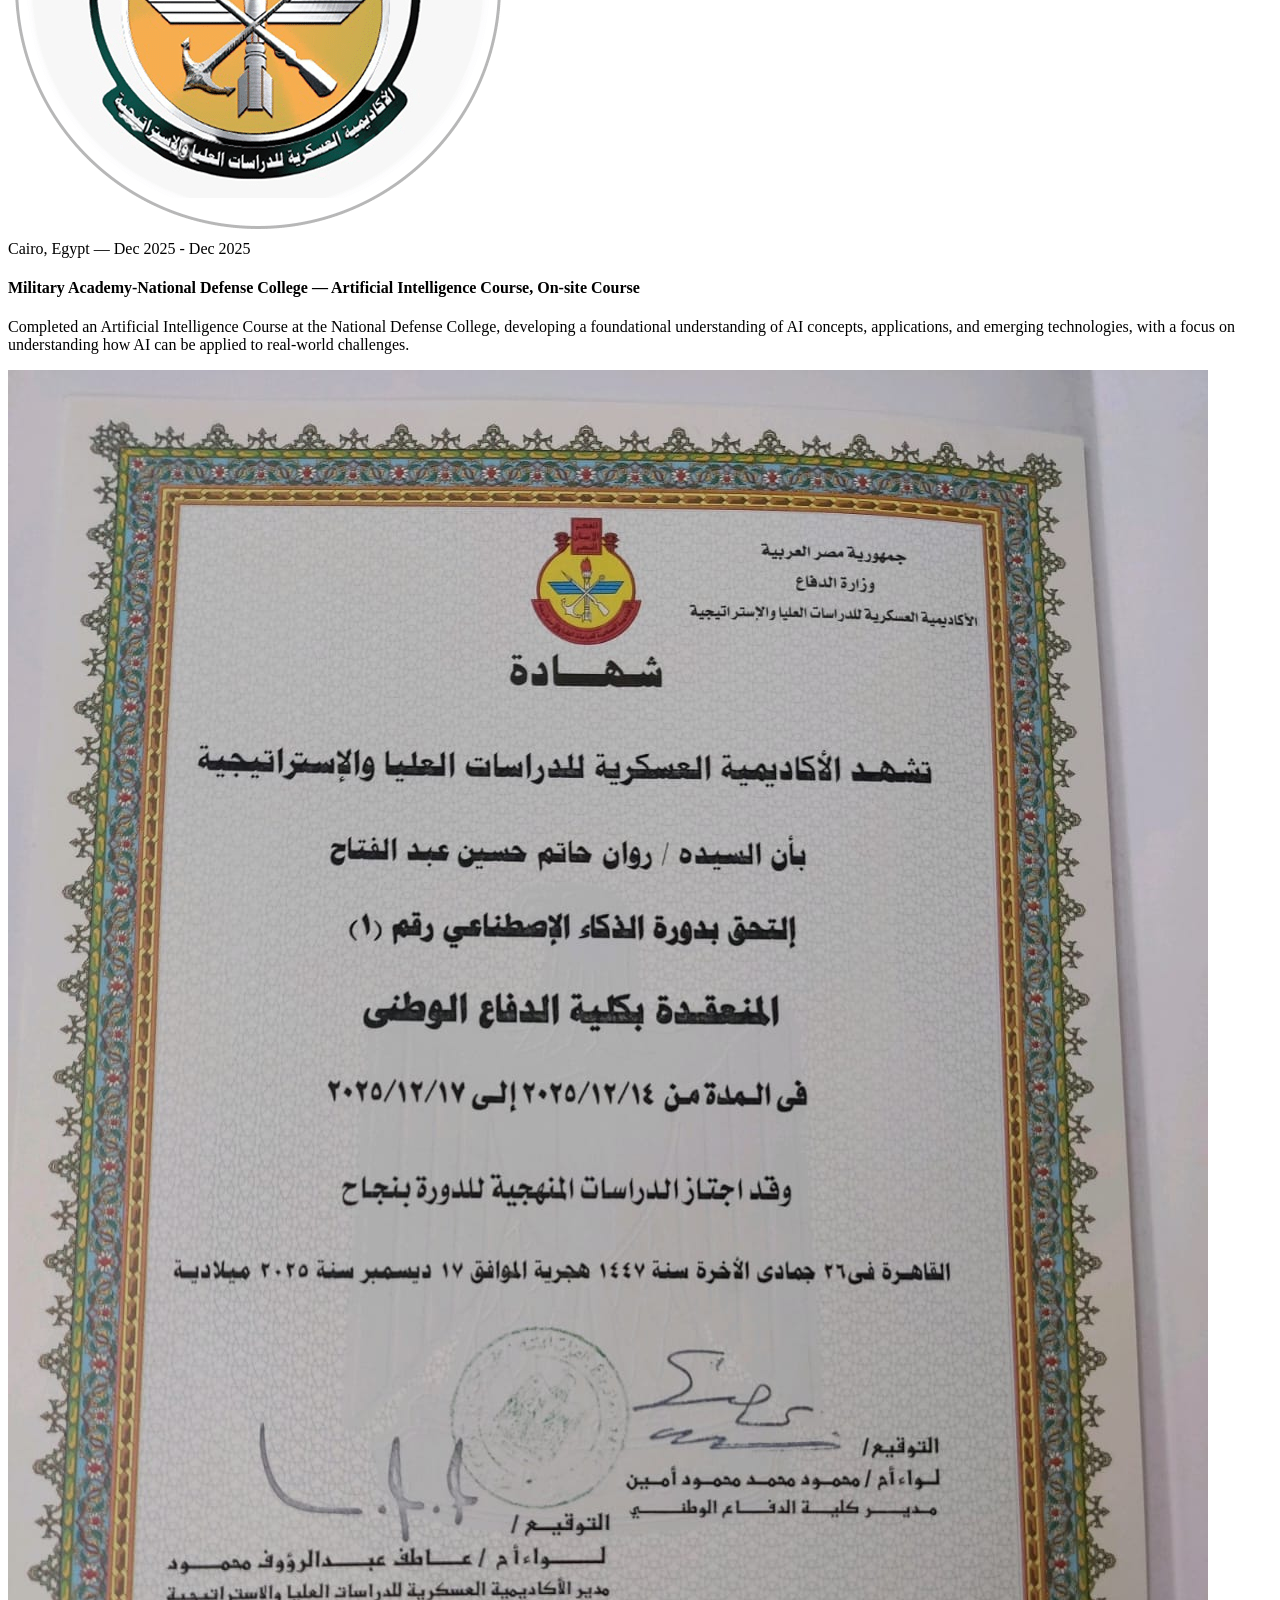
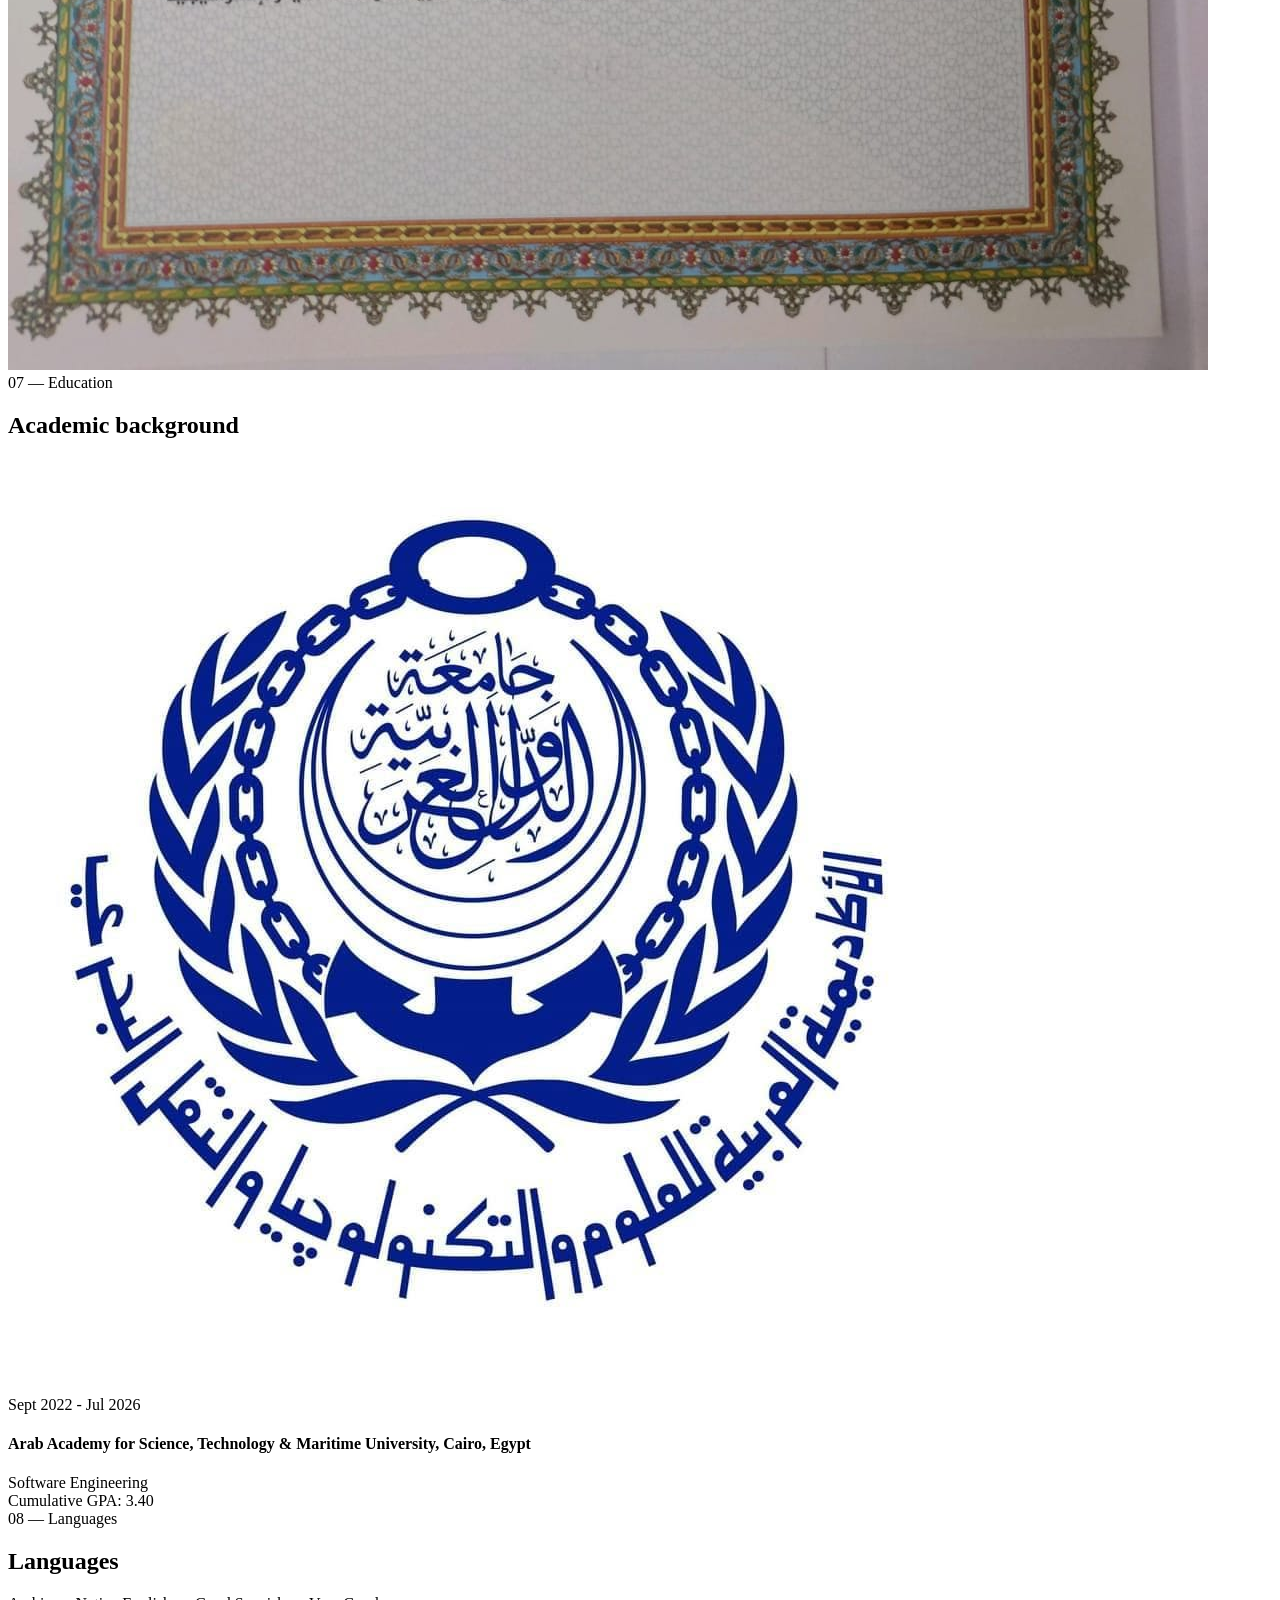
==== commit 6aa0150a: "Update image sources and alt texts in index.html" ====
--- a/index (2).html
+++ b/index (2).html
@@ -42,7 +42,7 @@
       </div>
       <div class="hero-photo">
         <!-- Replace with your own hero photo -->
-        <img src="images/rawan-hero.jpg" alt="Rawan Hatem" onerror="this.style.display='none'">
+        <img src="images/my img.jpeg" alt="Rawan Hatem" onerror="this.style.display='none'">
       </div>
     </div>
   </section>
@@ -58,7 +58,7 @@
         <p>I always like to challenge myself, so I participated in the ACPC (Arab Collegiate Programming Contest) 3 times, and each participation was a valuable opportunity for me to strengthen my problem-solving and analytical thinking skills, improve my ability to work under pressure, and grow as a team player.</p>
       </div>
       <div class="about-img">
-        <img src="images/acpc-team.jpg" alt="ACPC team" onerror="this.style.display='none'">
+        <img src="images/ACPC.png" alt="ACPC team" onerror="this.style.display='none'">
       </div>
     </div>
   </section>
@@ -145,7 +145,7 @@
     <div class="project careflow">
       <div class="project-media">
         <!-- Replace src with your project screenshot -->
-        <img src="images/careflow.jpg" alt="CareFlow project preview" onerror="this.style.display='none'; this.nextElementSibling.style.display='block';">
+        <img src="images/CareFlow.jpg" alt="CareFlow project preview" onerror="this.style.display='none'; this.nextElementSibling.style.display='block';">
         <div class="fallback-letters" style="display:none;">CF</div>
       </div>
       <div class="project-meta">Graduation Project &nbsp;—&nbsp; DevOps Engineer</div>
@@ -157,7 +157,7 @@
     <div class="project careerfit">
       <div class="project-media">
         <!-- Replace src with your project screenshot -->
-        <img src="images/careerfit.jpg" alt="CareerFit project preview" onerror="this.style.display='none'; this.nextElementSibling.style.display='block';">
+        <img src="images/Careerfit.jpg" alt="CareerFit project preview" onerror="this.style.display='none'; this.nextElementSibling.style.display='block';">
         <div class="fallback-letters" style="display:none;">CF</div>
       </div>
       <div class="project-meta">Graduation Project &nbsp;—&nbsp; Software Engineer &amp; AI Developer</div>
@@ -285,7 +285,7 @@
     <h2 class="section-title">Where I've been</h2>
 
     <div class="exp-item">
-      <div class="exp-logo"><img src="images/depi-logo.png" alt="DEPI" onerror="this.parentElement.innerHTML='🎓'"></div>
+      <div class="exp-logo"><img src="images/41ce501b6ccfd3f08e51ebcda25c2960bdd2ce1e.png" alt="DEPI" onerror="this.parentElement.innerHTML='🎓'"></div>
       <div>
         <div class="exp-date">DEPI DevOps Remote Training — Nov 2025 - Jul 2026</div>
         <h4>DEPI DevOps Remote Training</h4>
@@ -294,22 +294,42 @@
     </div>
 
     <div class="exp-item">
-      <div class="exp-logo"><img src="images/cisco-logo.png" alt="Cisco" onerror="this.parentElement.innerHTML='📡'"></div>
+      <div class="exp-logo"><img src="images/cae668b075e8c80c7bc125d982dc4b6a2ffd7df6.png" alt="Cisco" onerror="this.parentElement.innerHTML='📡'"></div>
       <div>
         <div class="exp-date">Nov 2025 - Dec 2025</div>
         <h4>CISCO Intro To AI Remote Training</h4>
         <p>Overview of the origins and evolution of Artificial Intelligence, core AI fundamentals, AI agents and their roles in intelligent systems, and current AI technologies.</p>
-        <div class="cert-img"><img src="images/cisco-certificate.jpg" alt="Cisco certificate" onerror="this.parentElement.style.display='none'"></div>
+        <div class="cert-img"><img src="images/Cico Cert.jpg" alt="Cisco certificate" onerror="this.parentElement.style.display='none'"></div>
       </div>
     </div>
 
     <div class="exp-item">
-      <div class="exp-logo"><img src="images/fab-logo.png" alt="FAB Misr Bank" onerror="this.parentElement.innerHTML='🏦'"></div>
+      <div class="exp-logo"><img src="images/5234ee62e0c8f22bf47b9e6a900c24c0fe847279.png" alt="FAB Misr Bank" onerror="this.parentElement.innerHTML='🏦'"></div>
       <div>
         <div class="exp-date">Cairo, Egypt — Jul 2025 - Sept 2025</div>
         <h4>FAB Misr Bank — Software Engineering Department, On-site Internship</h4>
         <p>Effective communication and collaboration with team members and cross-departmental teams. Worked with the OutSystems low-code platform to develop small functional applications, applied Object-Oriented Programming concepts using Java, and developed simple projects using Java frameworks including Spring Boot and Hibernate.</p>
-        <div class="cert-img"><img src="images/fab-certificate.jpg" alt="FAB Misr certificate" onerror="this.parentElement.style.display='none'"></div>
+        <div class="cert-img"><img src="images/FAB Cert.jpg" alt="FAB Misr certificate" onerror="this.parentElement.style.display='none'"></div>
+      </div>
+    </div>
+
+      <div class="exp-item">
+      <div class="exp-logo"><img src="images/LogoMilitary-Academy-for-Higher-Studies-and-Strategy.png" alt="Military Academy" onerror="this.parentElement.innerHTML='🏦'"></div>
+      <div>
+        <div class="exp-date">Cairo, Egypt — Dec 2025 - Dec 2025</div>
+        <h4>Military Academy-National Defense College — Cybersecurity Course, On-site Course</h4>
+        <p>Completed a Cybersecurity Course at the National Defense College, gaining practical knowledge of cybersecurity fundamentals, security awareness, and key concepts related to protecting information systems and digital infrastructure.</p>
+        <div class="cert-img"><img src="images/Cyber Cert.jpeg" alt="Cyber certificate" onerror="this.parentElement.style.display='none'"></div>
+      </div>
+    </div>
+
+      <div class="exp-item">
+      <div class="exp-logo"><img src="images/LogoMilitary-Academy-for-Higher-Studies-and-Strategy.png" alt="Military Academy" onerror="this.parentElement.innerHTML='🏦'"></div>
+      <div>
+        <div class="exp-date">Cairo, Egypt — Dec 2025 - Dec 2025</div>
+        <h4>Military Academy-National Defense College — Artificial Intelligence Course, On-site Course</h4>
+        <p>Completed an Artificial Intelligence Course at the National Defense College, developing a foundational understanding of AI concepts, applications, and emerging technologies, with a focus on understanding how AI can be applied to real-world challenges.</p>
+        <div class="cert-img"><img src="images/AI Cert.jpeg" alt="AI certificate" onerror="this.parentElement.style.display='none'"></div>
       </div>
     </div>
   </section>
@@ -319,7 +339,7 @@
     <div class="section-eyebrow">07 — Education</div>
     <h2 class="section-title">Academic background</h2>
     <div class="edu-item">
-      <div class="exp-logo"><img src="images/aast-logo.png" alt="AAST" onerror="this.parentElement.innerHTML='🎓'"></div>
+      <div class="exp-logo"><img src="images/AAST.jpg" alt="AAST" onerror="this.parentElement.innerHTML='🎓'"></div>
       <div>
         <div class="exp-date">Sept 2022 - Jul 2026</div>
         <h4>Arab Academy for Science, Technology &amp; Maritime University, Cairo, Egypt</h4>
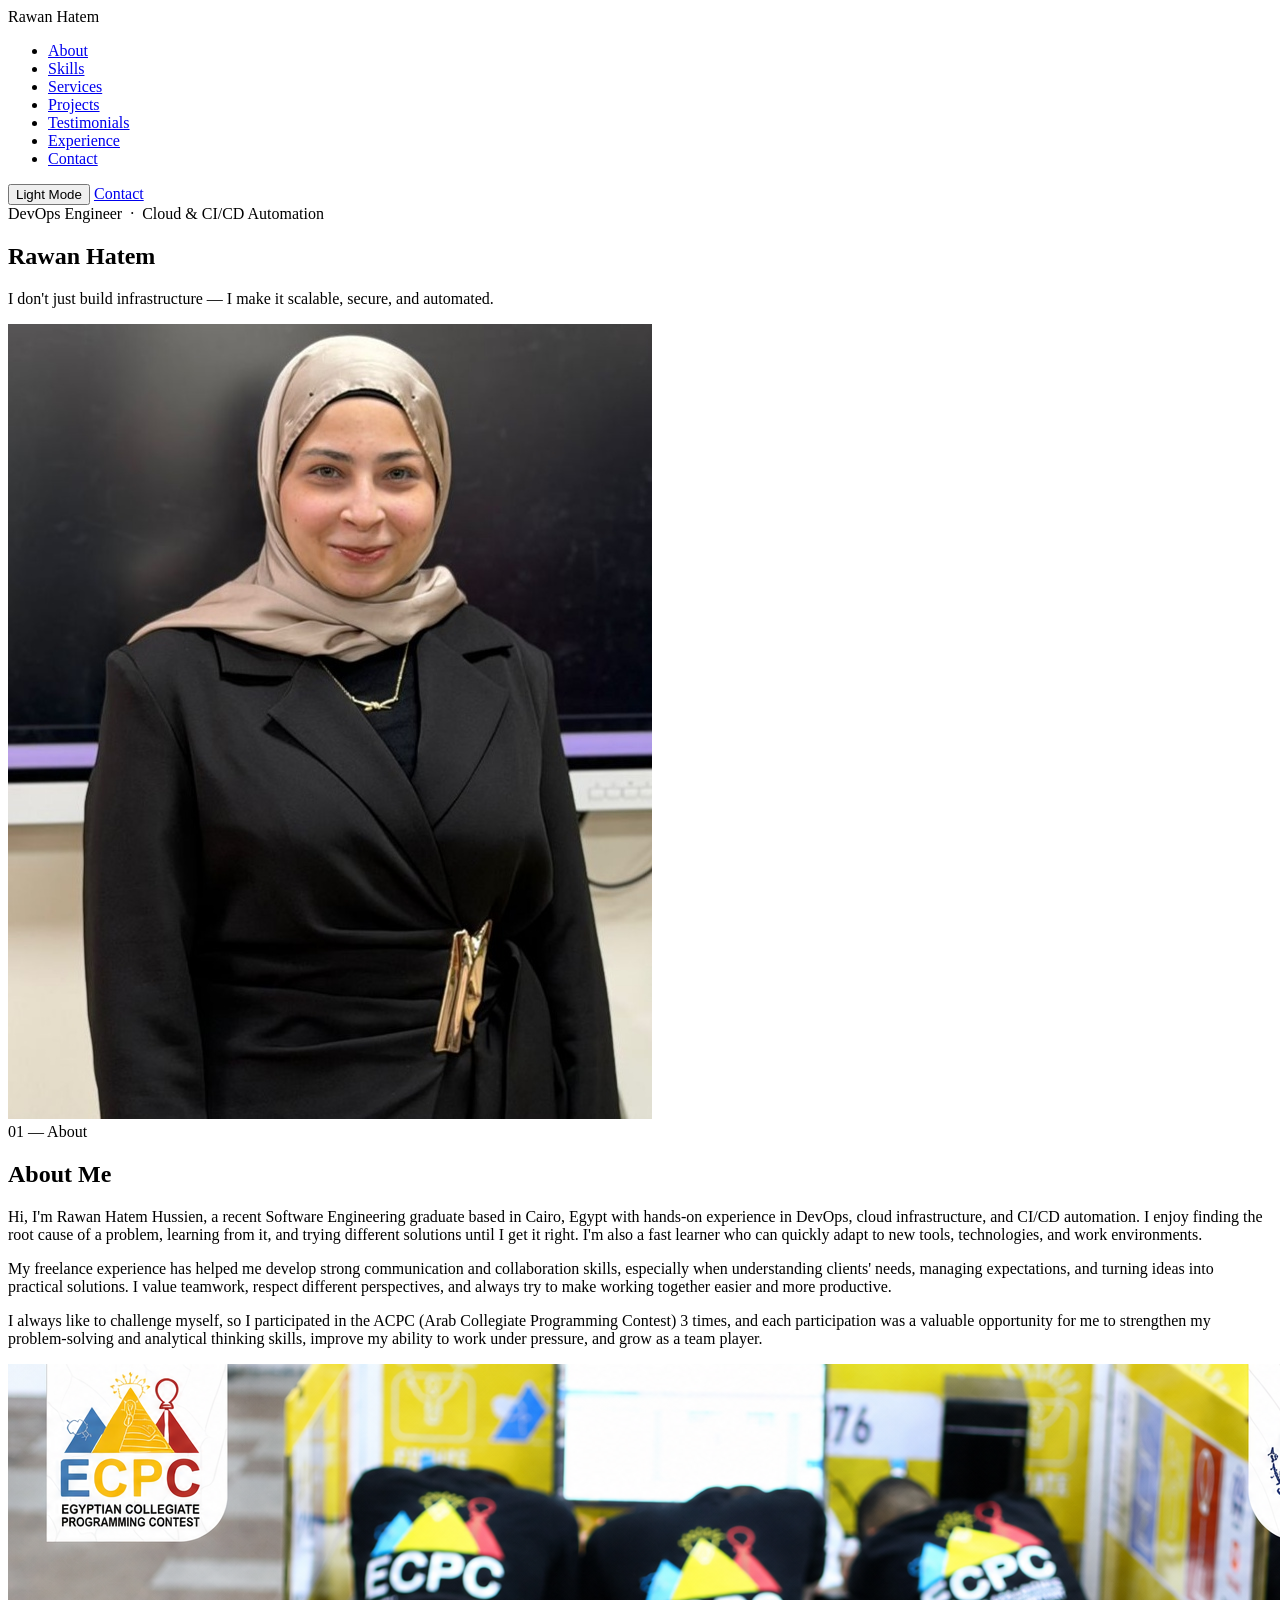
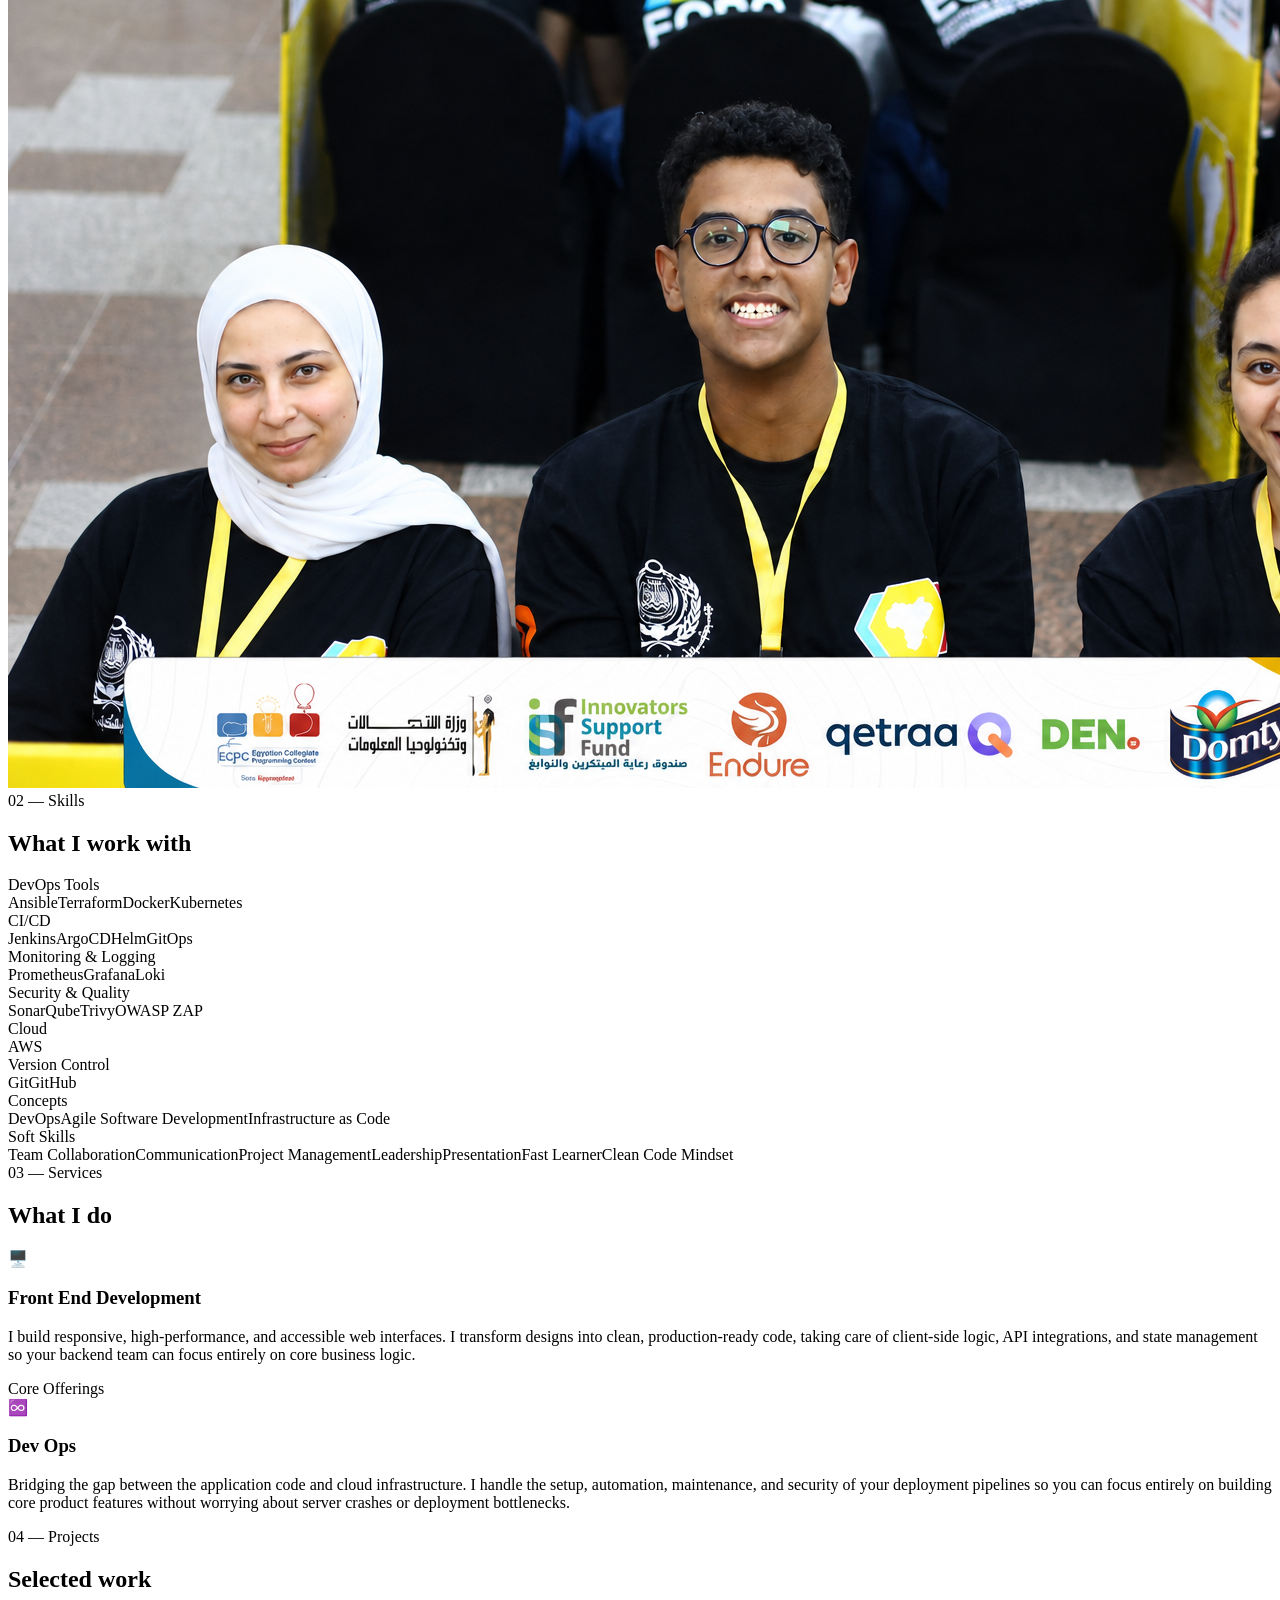
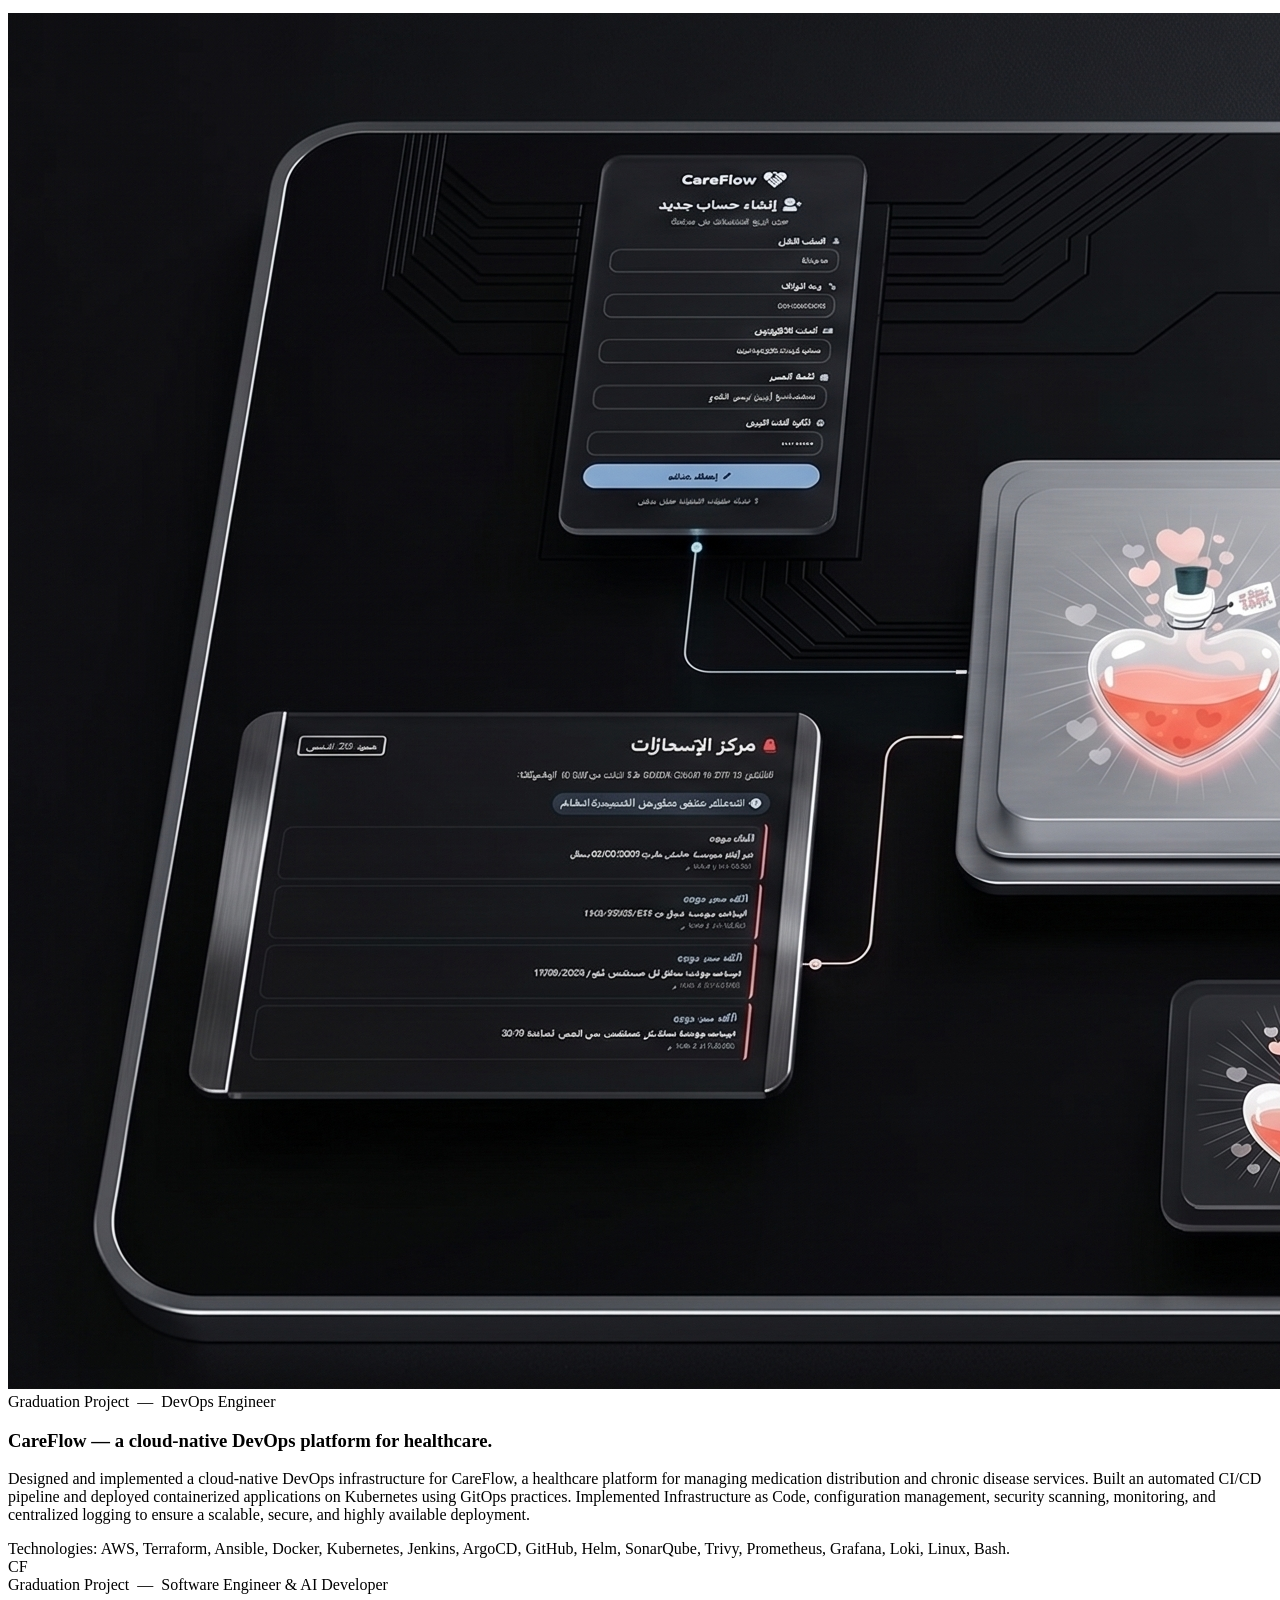
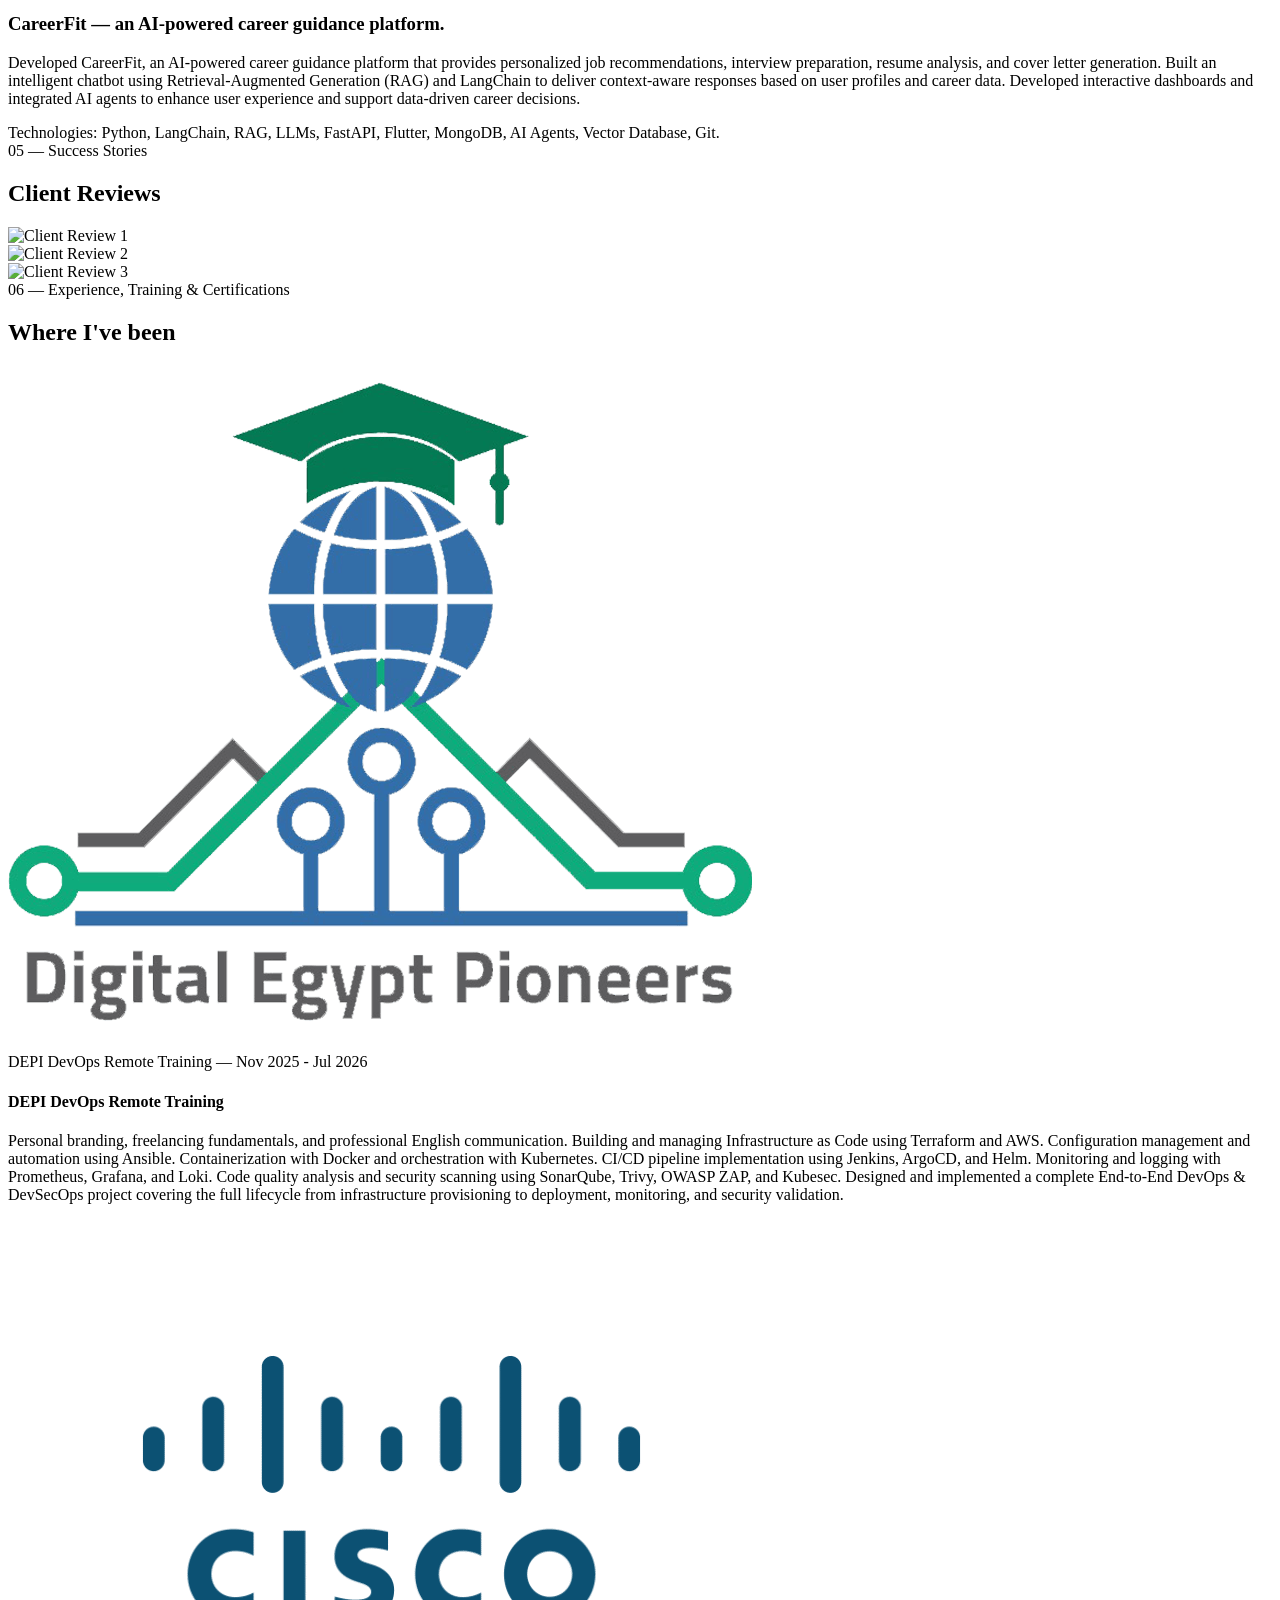
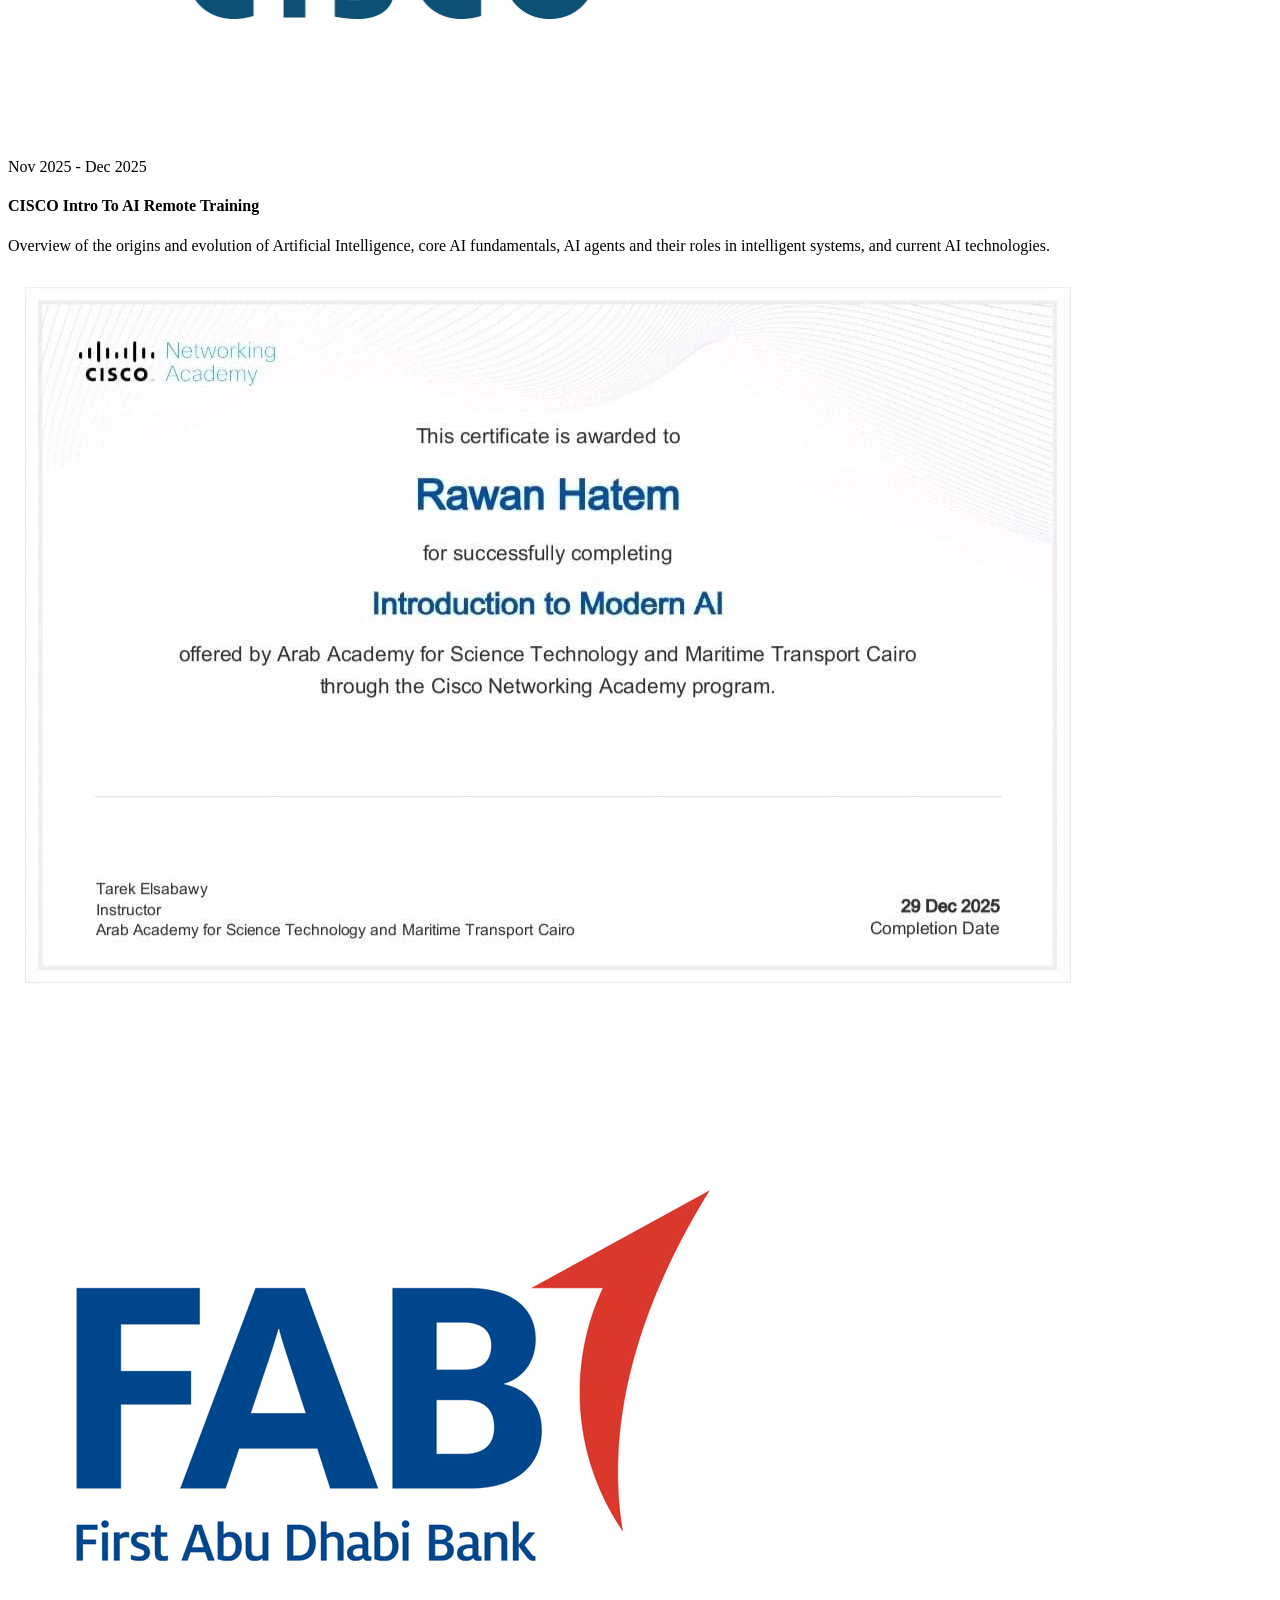
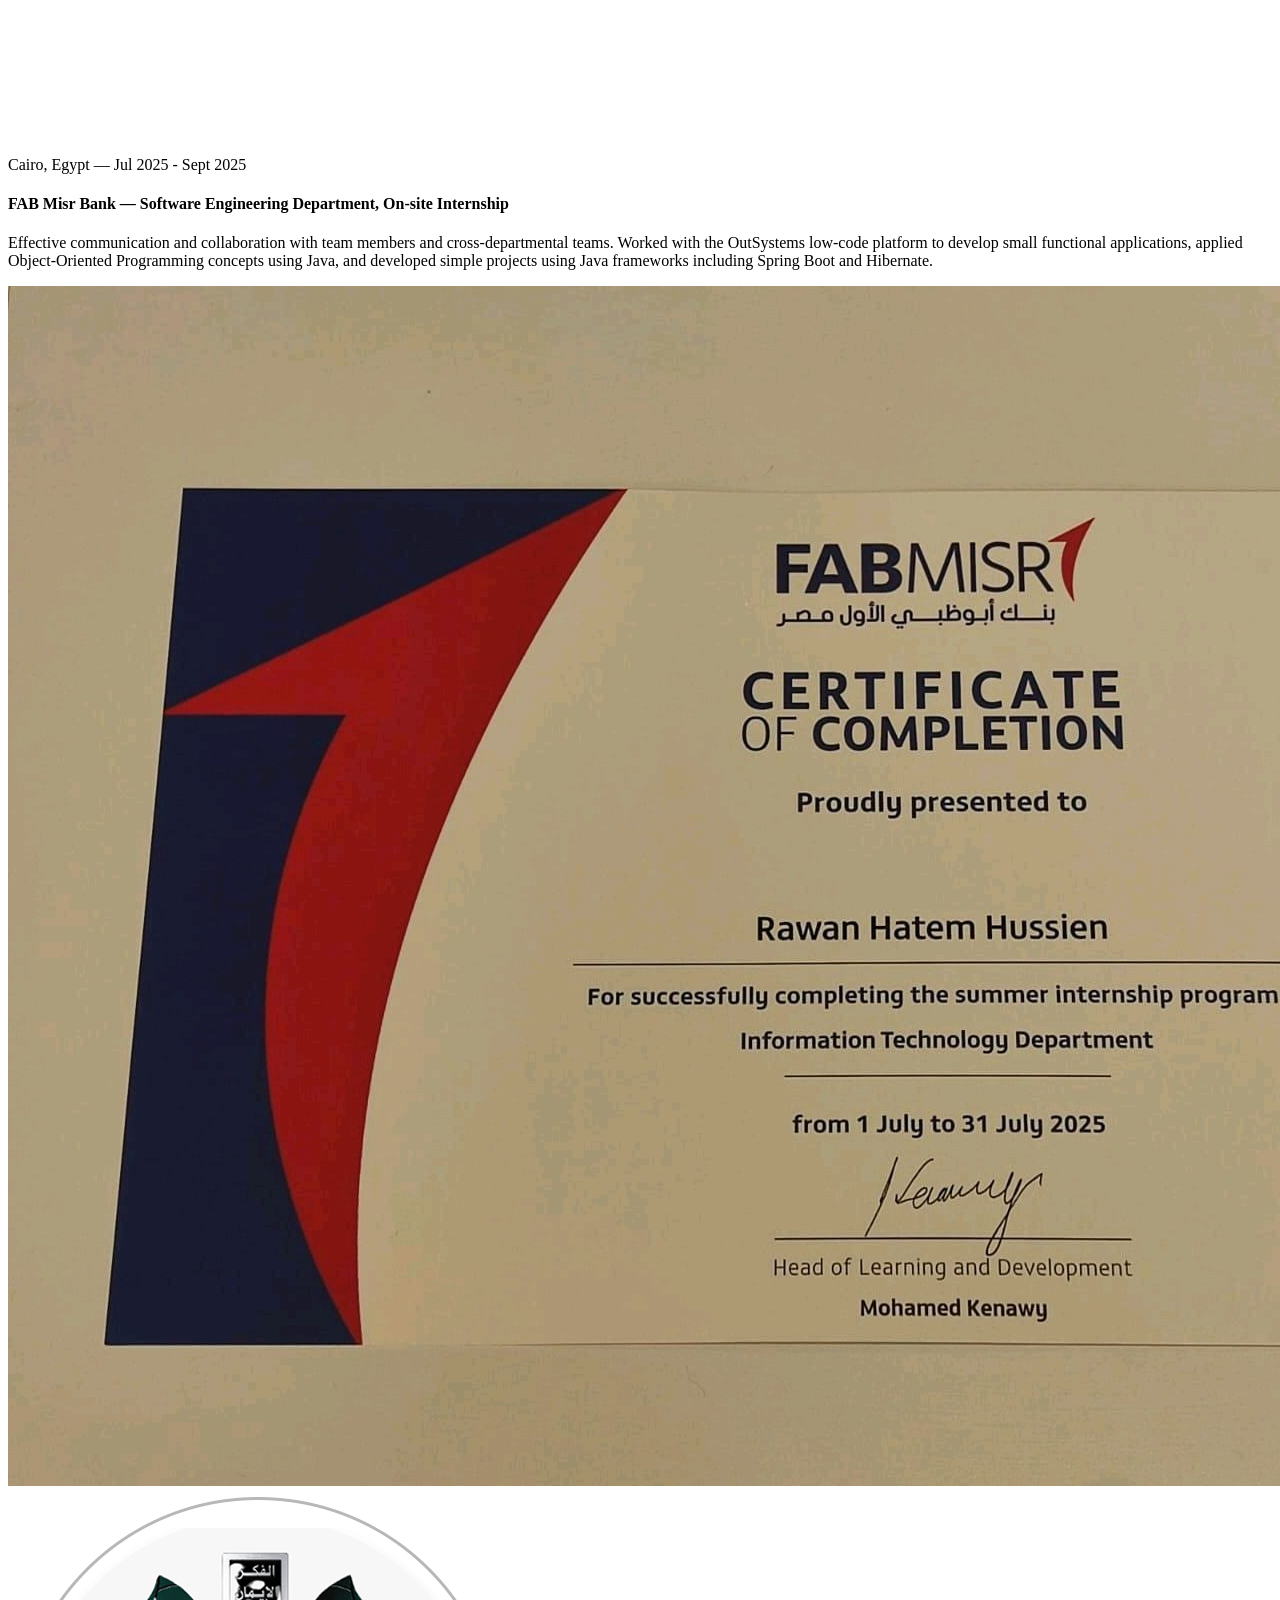
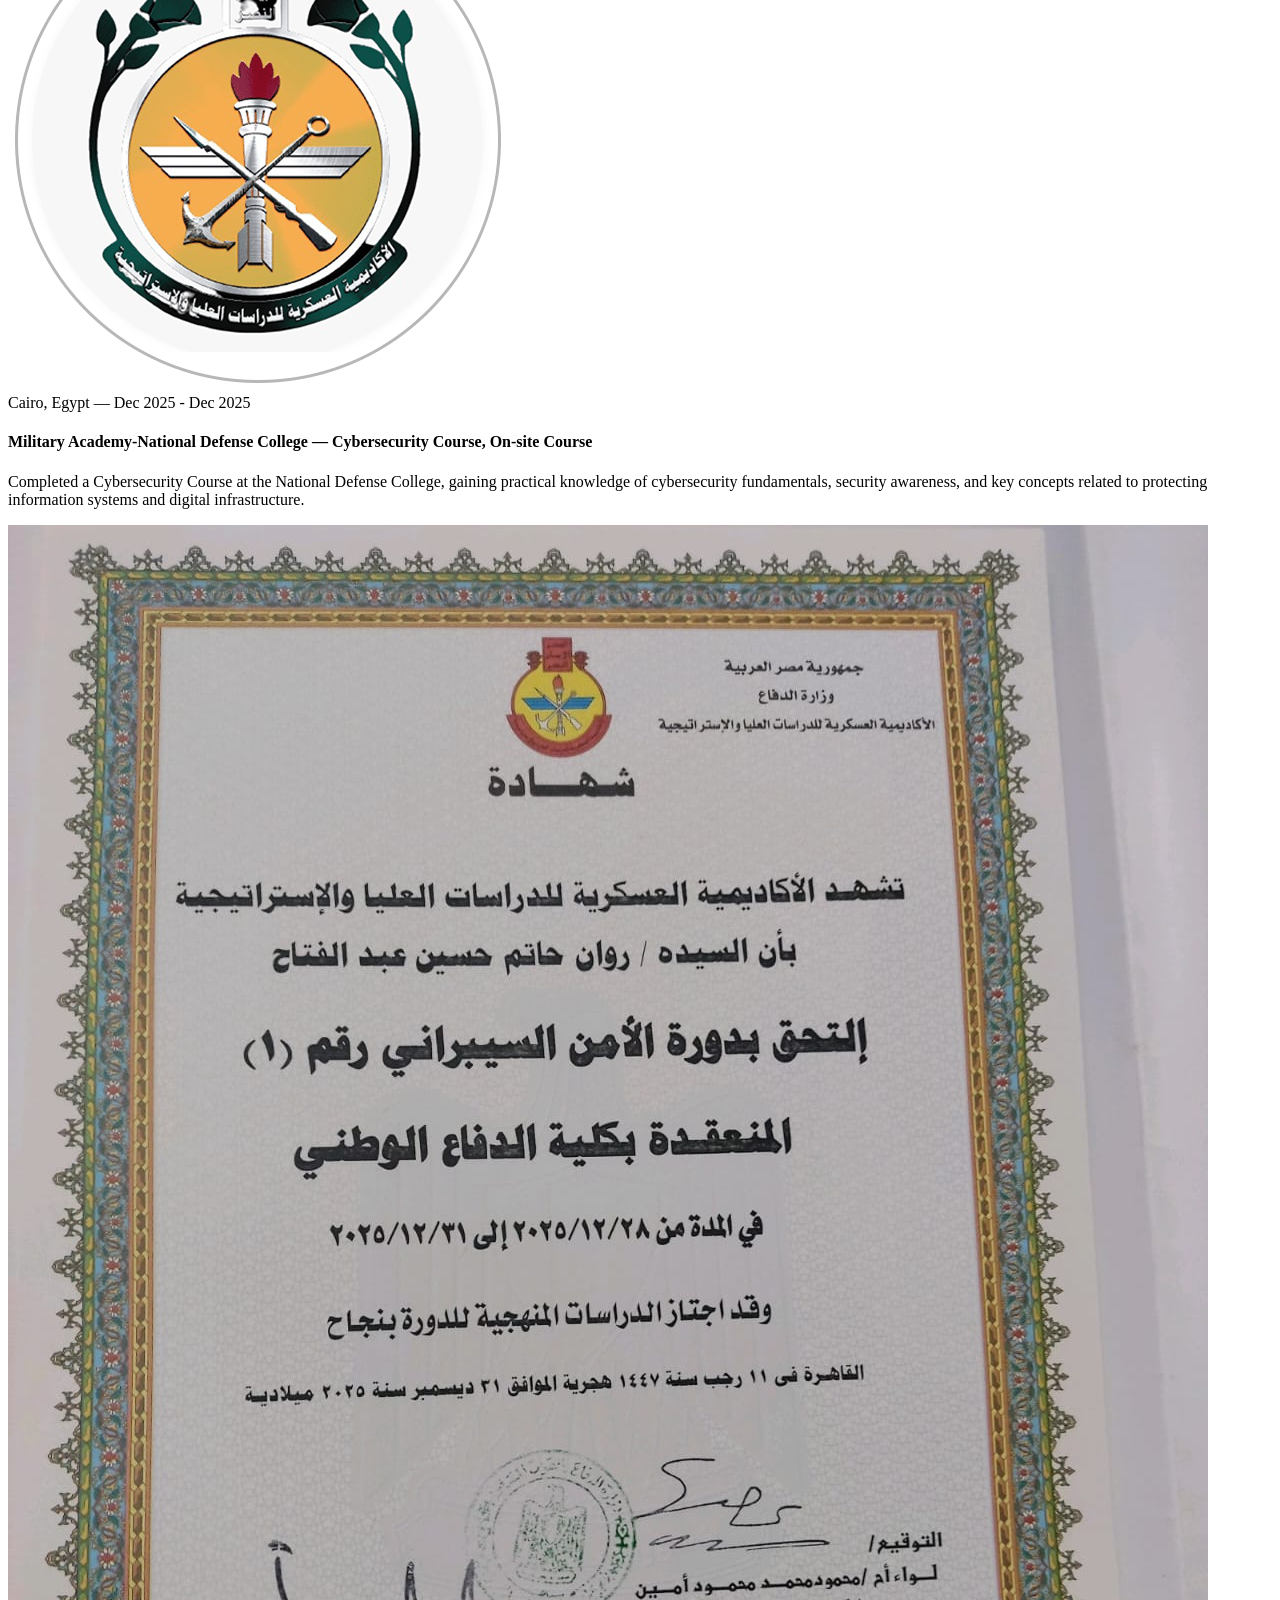
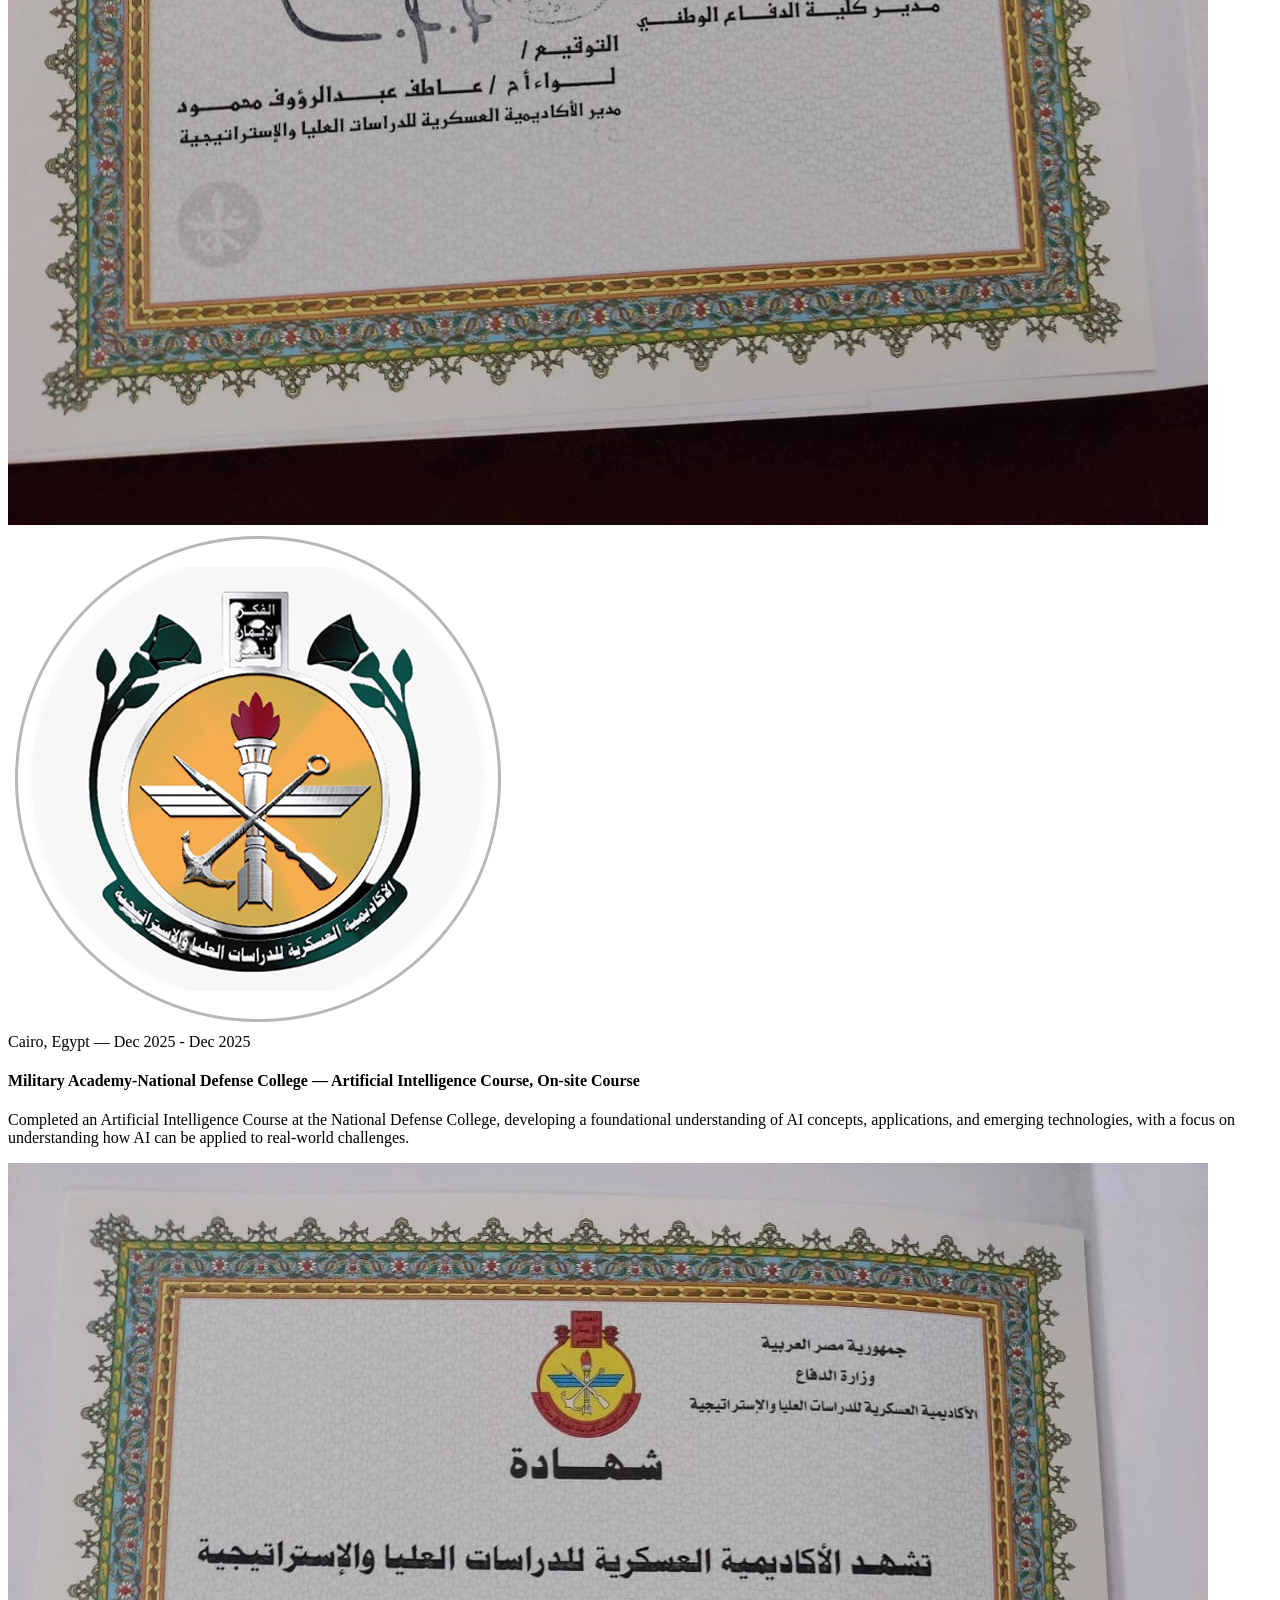
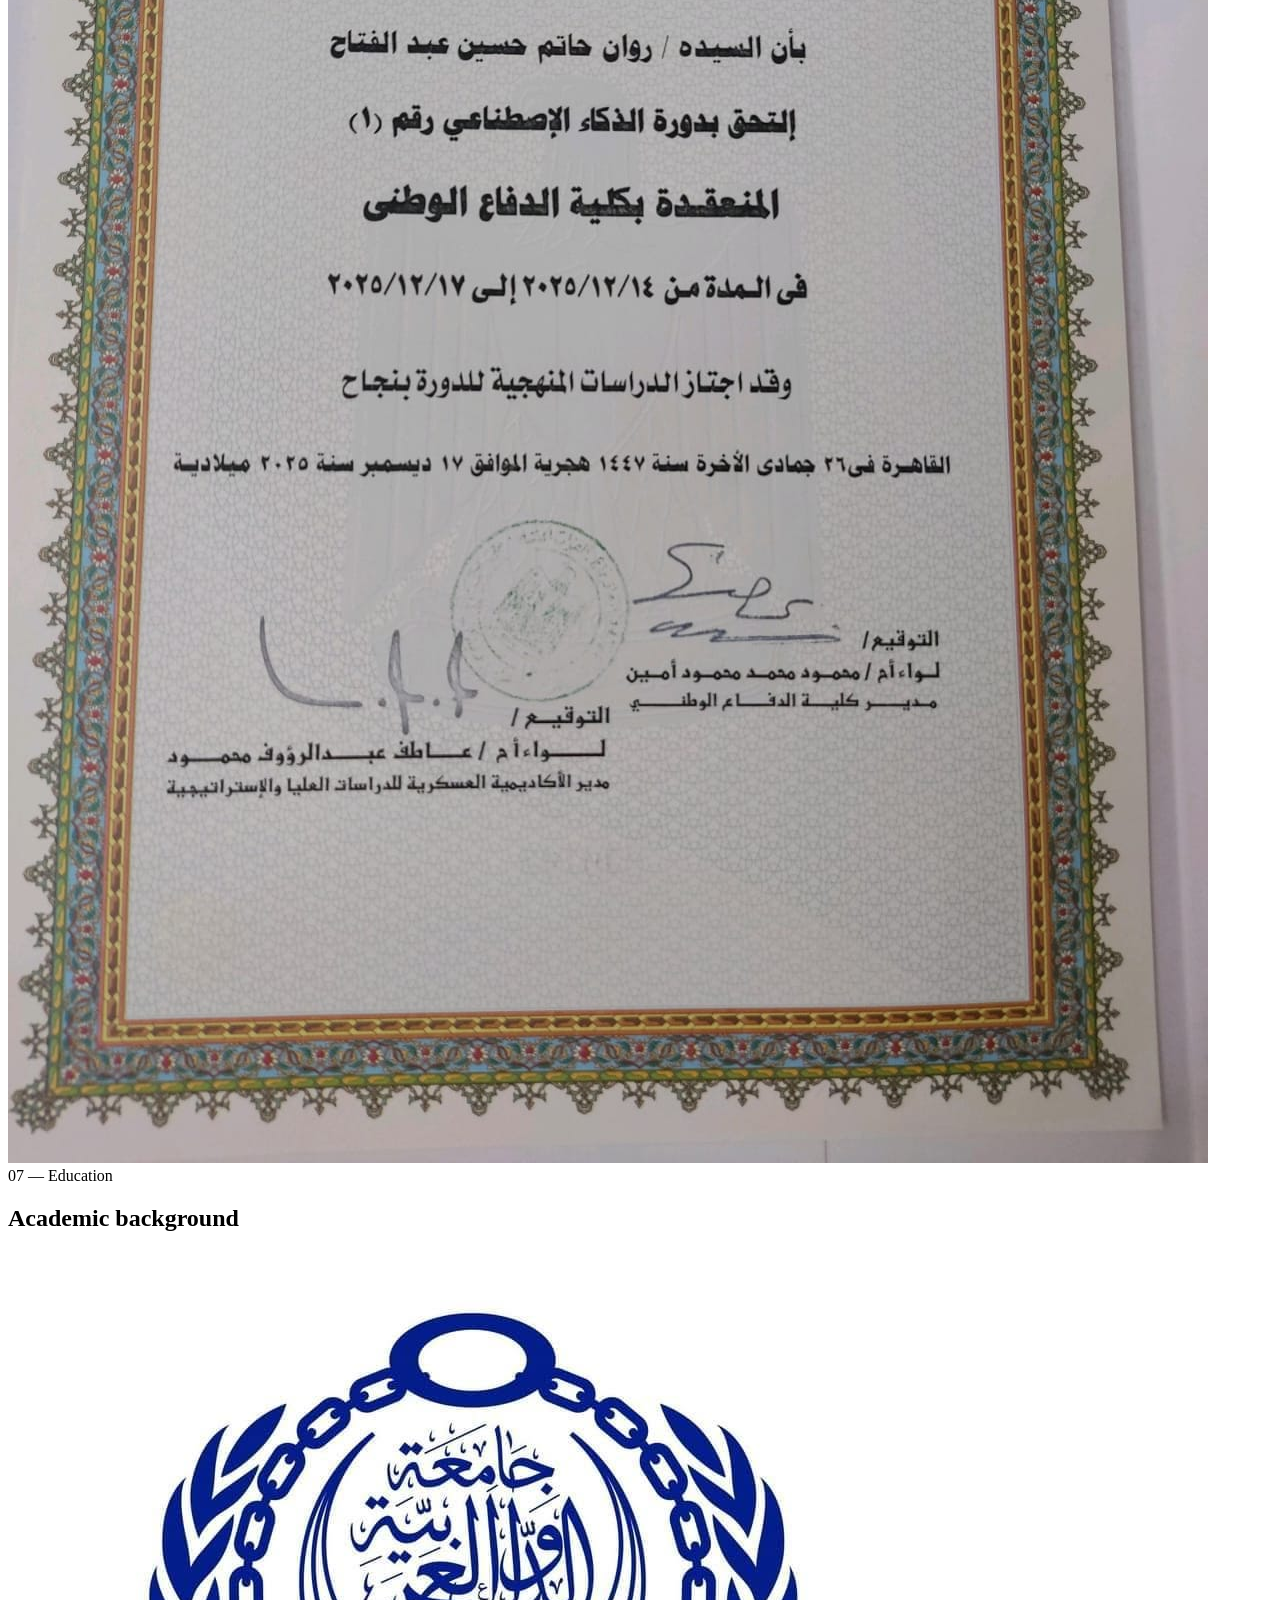
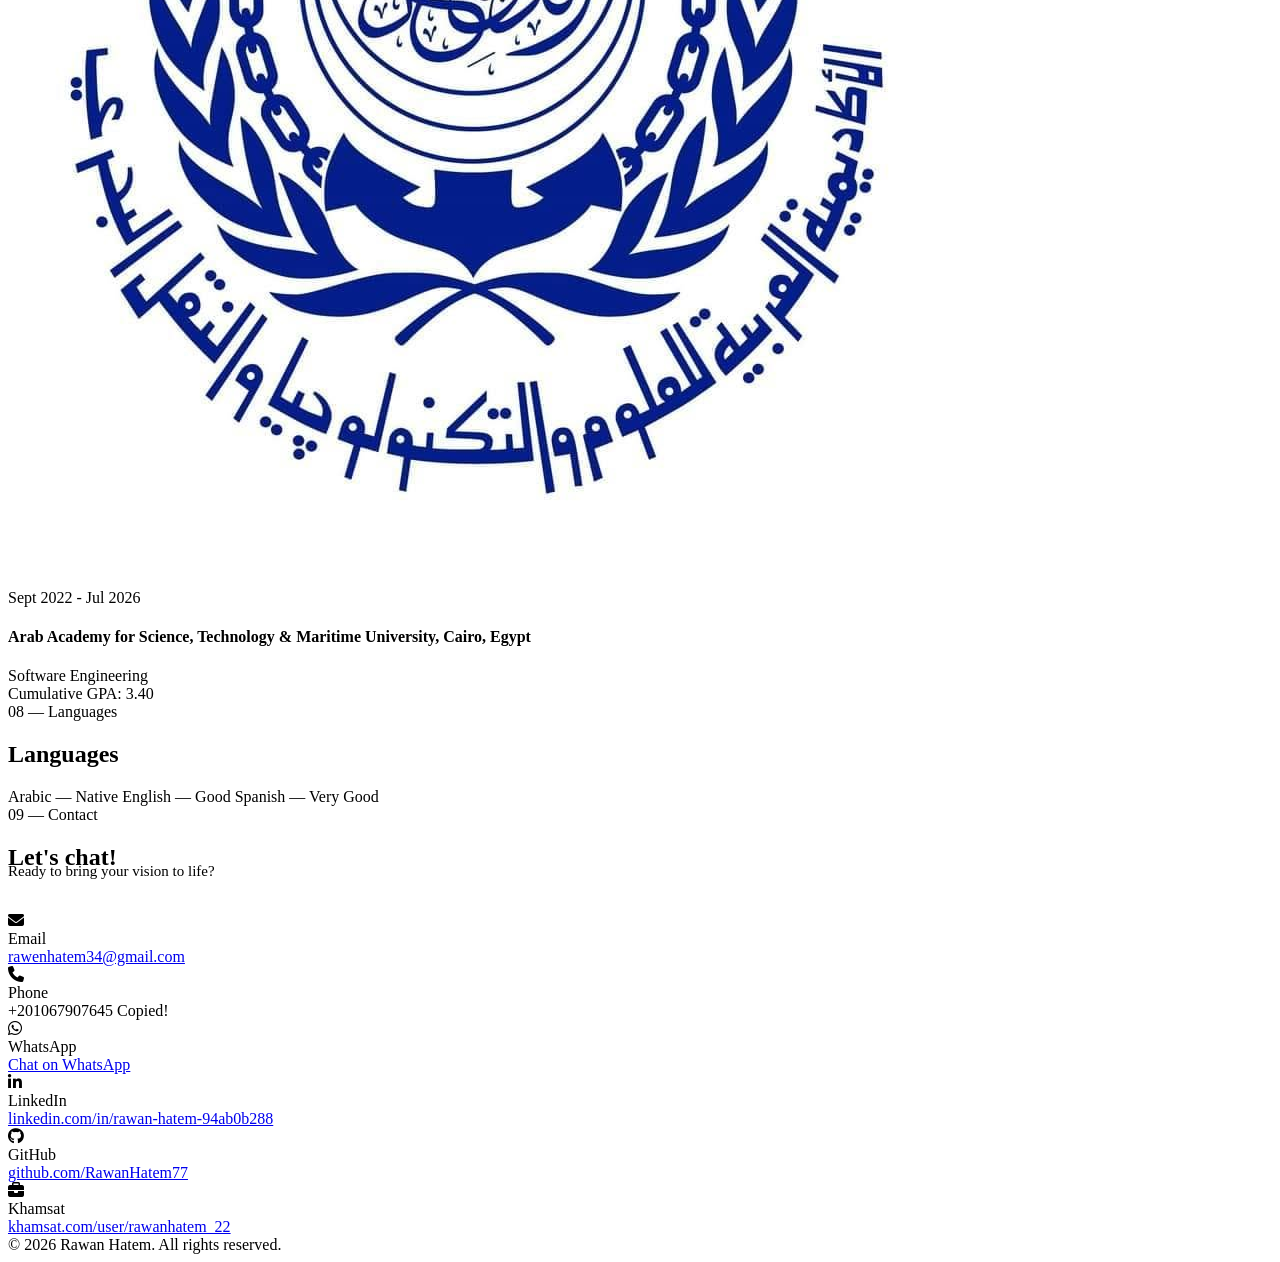
==== commit 5628902f: "Revise testimonials section and update client reviews Updated testimonials section with new client r" ====
--- a/index (2).html
+++ b/index (2).html
@@ -167,117 +167,25 @@
     </div>
   </section>
 
-  <!-- TESTIMONIALS -->
-  <section id="testimonials">
-    <div class="section-eyebrow">05 — Success Stories</div>
-    <h2 class="section-title">Happy clients</h2>
-
-    <div class="testimonials-grid">
-      <div class="reviews-col">
-
-        <div class="review-card">
-          <div class="review-title-row">
-            <div class="review-title">إنشاء موقع شخصي خاص بك بشكل احترافي</div>
-            <span class="badge">📌 المقدم</span>
-          </div>
-          <div class="review-tags">
-            <div class="review-tag-row"><span class="stars">★★★★★</span><span>جودة الخدمة</span></div>
-            <div class="review-tag-row"><span class="stars">★★★★★</span><span>التواصل والمتابعة</span></div>
-            <div class="review-tag-row"><span class="stars">★★★★★</span><span>التسليم بالموعد</span></div>
-          </div>
-          <div class="reviewer-row">
-            <div class="reviewer-avatar">👤</div>
-            <div>
-              <div class="reviewer-name">Salma S.</div>
-              <div class="reviewer-time">منذ شهر و29 يوم | المشتري</div>
-            </div>
-          </div>
-          <div class="review-comment">ممتازة</div>
-        </div>
-
-        <div class="review-card">
-          <div class="review-title-row">
-            <div class="review-title">تعليم برمجة الويب للأطفال والكبار باستخدام HTML و CSS</div>
-            <span class="badge">📌 المقدم</span>
-          </div>
-          <div class="review-tags">
-            <div class="review-tag-row"><span class="stars">★★★★★</span><span>جودة الخدمة</span></div>
-            <div class="review-tag-row"><span class="stars">★★★★★</span><span>التواصل والمتابعة</span></div>
-            <div class="review-tag-row"><span class="stars">★★★★★</span><span>التسليم بالموعد</span></div>
-          </div>
-          <div class="reviewer-row">
-            <div class="reviewer-avatar">👤</div>
-            <div>
-              <div class="reviewer-name">عبدالعزيز أ.</div>
-              <div class="reviewer-time">منذ 4 أشهر و7 أيام | تعلم البرمجة عن بعد</div>
-            </div>
-          </div>
-          <div class="review-comment">والله اخلاقي وكل خفلها وكل حي ماقصرت وسوتلي موقعي</div>
-        </div>
-
-        <div class="review-card">
-          <div class="review-title-row">
-            <div class="review-title">إنشاء موقع شخصي خاص بك بشكل احترافي</div>
-            <span class="badge">📌 المقدم</span>
-          </div>
-          <div class="review-tags">
-            <div class="review-tag-row"><span class="stars">★★★★★</span><span>جودة الخدمة</span></div>
-            <div class="review-tag-row"><span class="stars">★★★★★</span><span>التواصل والمتابعة</span></div>
-            <div class="review-tag-row"><span class="stars">★★★★★</span><span>التسليم بالموعد</span></div>
-          </div>
-          <div class="reviewer-row">
-            <div class="reviewer-avatar">👤</div>
-            <div>
-              <div class="reviewer-name">European International F.</div>
-              <div class="reviewer-time">منذ 5 أشهر و7 أيام | المشتري</div>
-            </div>
-          </div>
-          <div class="review-comment">كل الشكر لك وجزاك الله خيرا واثناء بالتوفيق وانتباهه وشكرا مجتهد وشغلها بالعمل ومتفانيه</div>
-        </div>
-
-      </div>
-
-      <div class="profile-card">
-        <div class="profile-header">
-          <div class="profile-avatar">👤</div>
-          <div>
-            <div class="profile-name">Rawen H. <span style="color:#4ade80; font-size:10px;">●</span></div>
-            <div class="profile-sub">🇪🇬 مصر &nbsp; | &nbsp; 💼 مهندس برمجيات</div>
-          </div>
-        </div>
-        <div class="profile-tabs">
-          <button class="profile-tab active">⭐ التقييمات</button>
-          <button class="profile-tab">💼 الخدمات</button>
-          <button class="profile-tab">👤 الملف الشخصي</button>
-        </div>
-        <div class="profile-section-title">التقييمات</div>
-        <div class="rating-row"><span class="rating-score">5.0</span><span class="stars">★★★★★</span><span class="rating-label">جودة الخدمة</span></div>
-        <div class="rating-row"><span class="rating-score">5.0</span><span class="stars">★★★★★</span><span class="rating-label">التواصل والمتابعة</span></div>
-        <div class="rating-row"><span class="rating-score">5.0</span><span class="stars">★★★★★</span><span class="rating-label">التسليم بالموعد</span></div>
-
-        <div class="profile-section-title">آراء المشترين</div>
-        <div class="review-card" style="margin-top:8px;">
-          <div class="review-title-row">
-            <div class="review-title">إنشاء واجهات امامية لموقعك الكتروني</div>
-            <span class="badge">📌 المقدم</span>
-          </div>
-          <div class="review-tags">
-            <div class="review-tag-row"><span class="stars">★★★★★</span><span>جودة الخدمة</span></div>
-            <div class="review-tag-row"><span class="stars">★★★★★</span><span>التواصل والمتابعة</span></div>
-            <div class="review-tag-row"><span class="stars">★★★★★</span><span>التسليم بالموعد</span></div>
-          </div>
-          <div class="reviewer-row">
-            <div class="reviewer-avatar">👤</div>
-            <div>
-              <div class="reviewer-name">Salma S.</div>
-              <div class="reviewer-time">منذ شهر و29 يوم | المشتري</div>
-            </div>
-          </div>
-          <div class="review-comment">سلمت فوقت قياسي وشغلها مظبوط شكرا جدا</div>
-        </div>
-      </div>
-    </div>
-  </section>
+ <!-- TESTIMONIALS -->
+<section id="testimonials">
+  <div class="section-eyebrow">05 — Success Stories</div>
+  <h2 class="section-title">Client Reviews</h2>
+
+  <div class="testimonials-images">
+    <div class="testimonial-image-card">
+      <img src="images/review1.png" alt="Client Review 1">
+    </div>
+
+    <div class="testimonial-image-card">
+      <img src="images/review2.png" alt="Client Review 2">
+    </div>
+
+    <div class="testimonial-image-card">
+      <img src="images/review3.png" alt="Client Review 3">
+    </div>
+  </div>
+</section>
 
   <!-- EXPERIENCE -->
   <section id="experience">
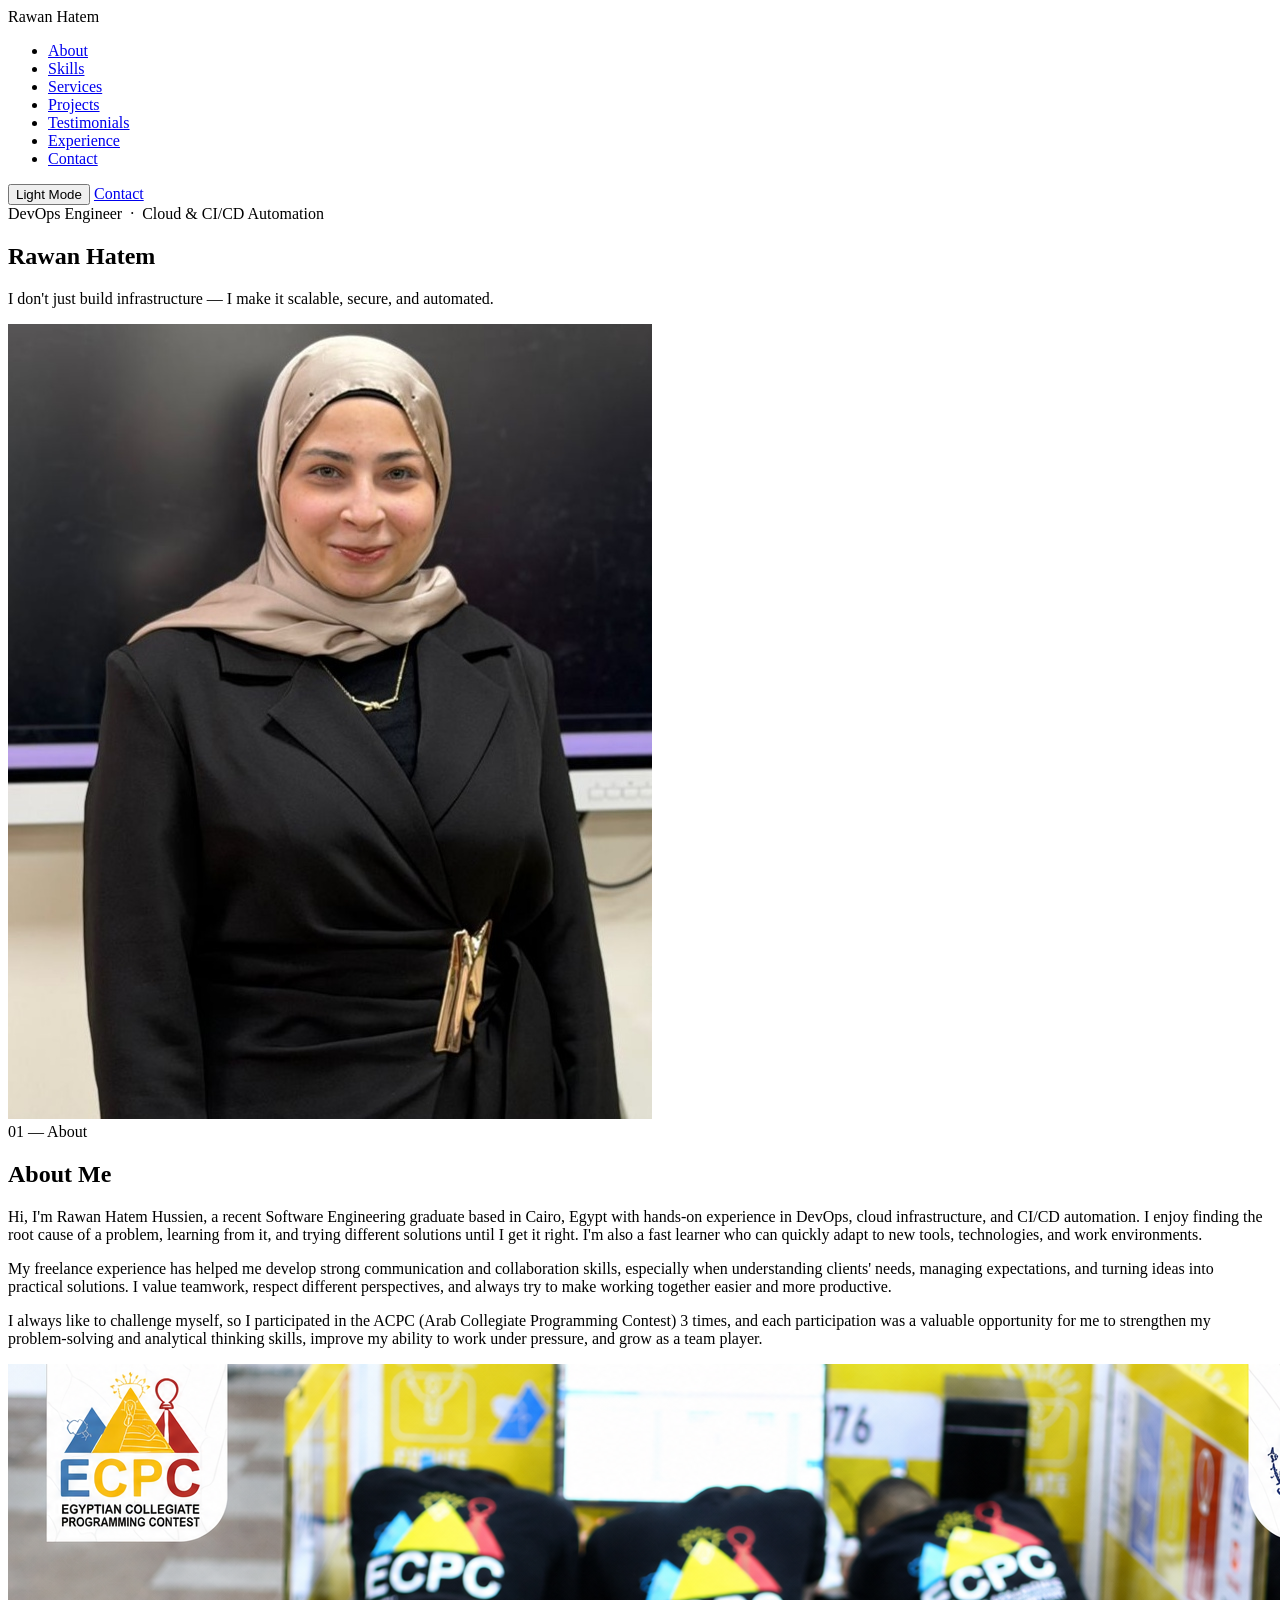
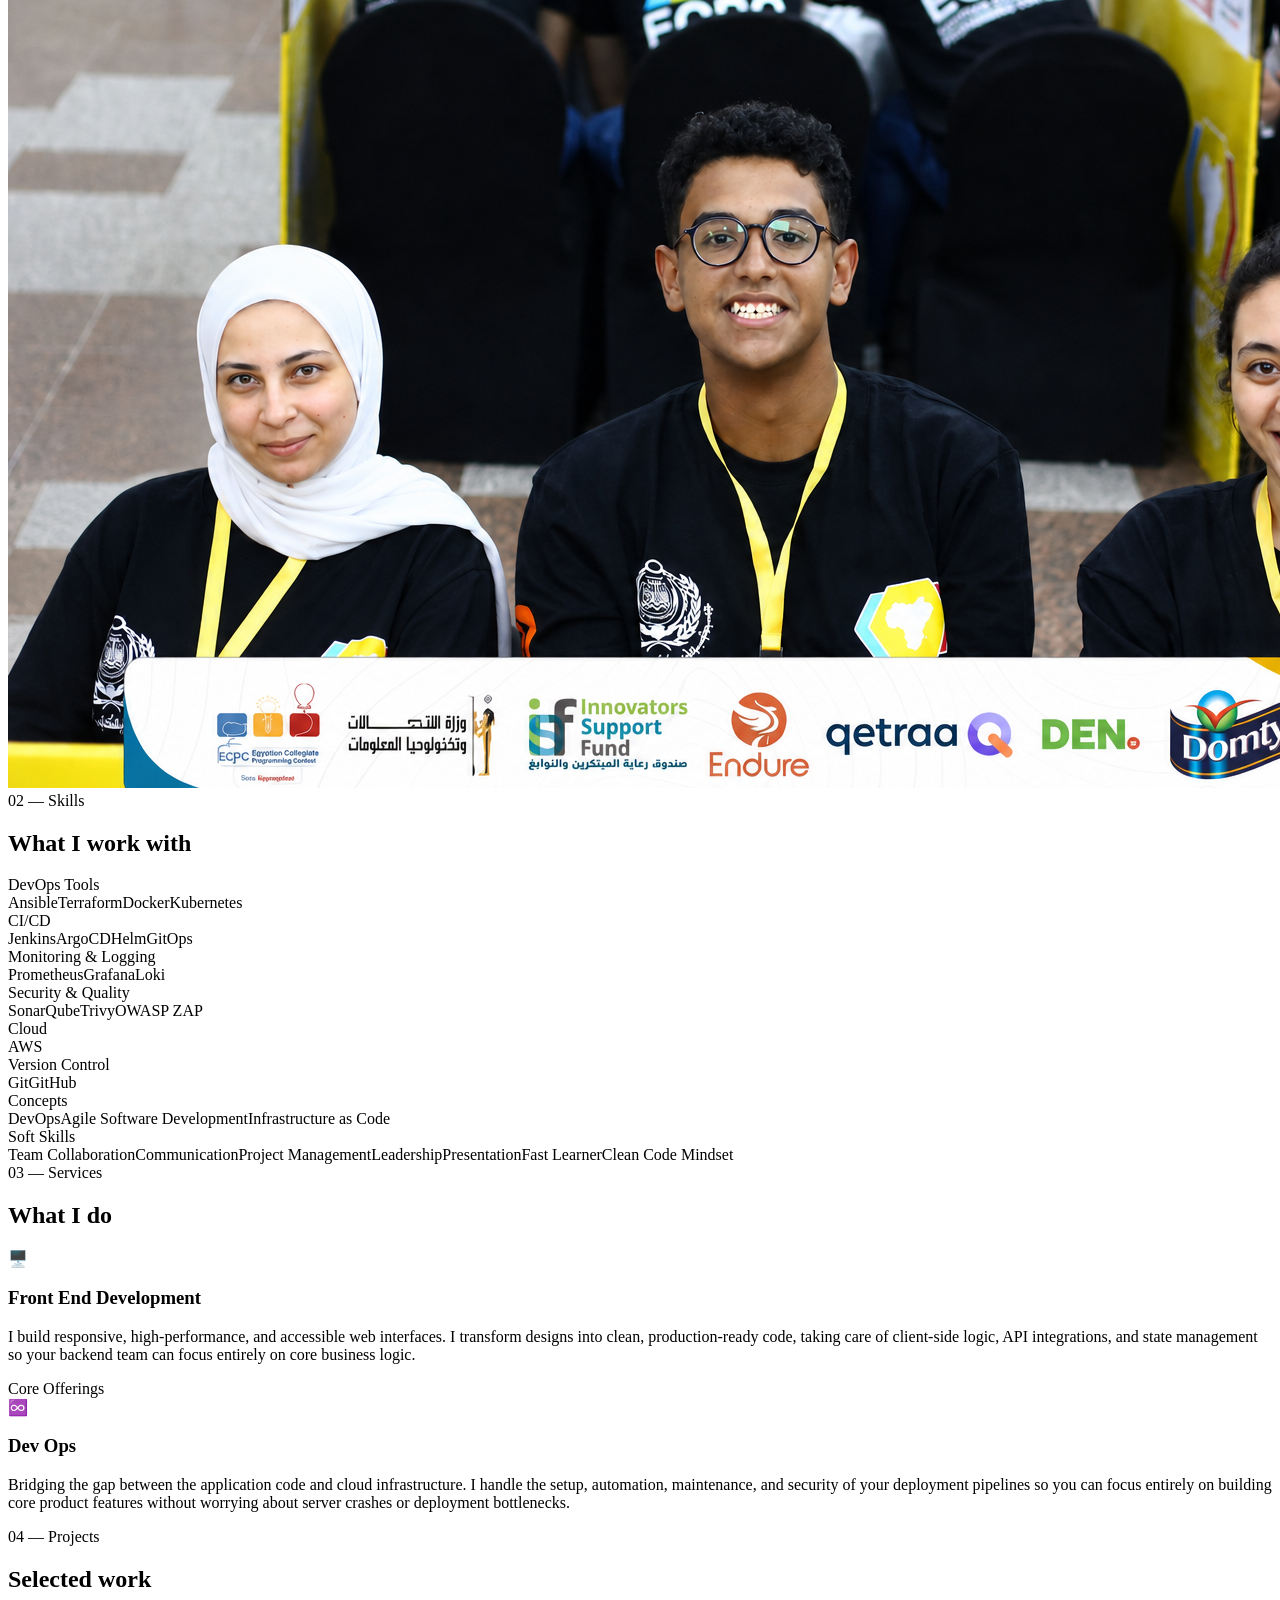
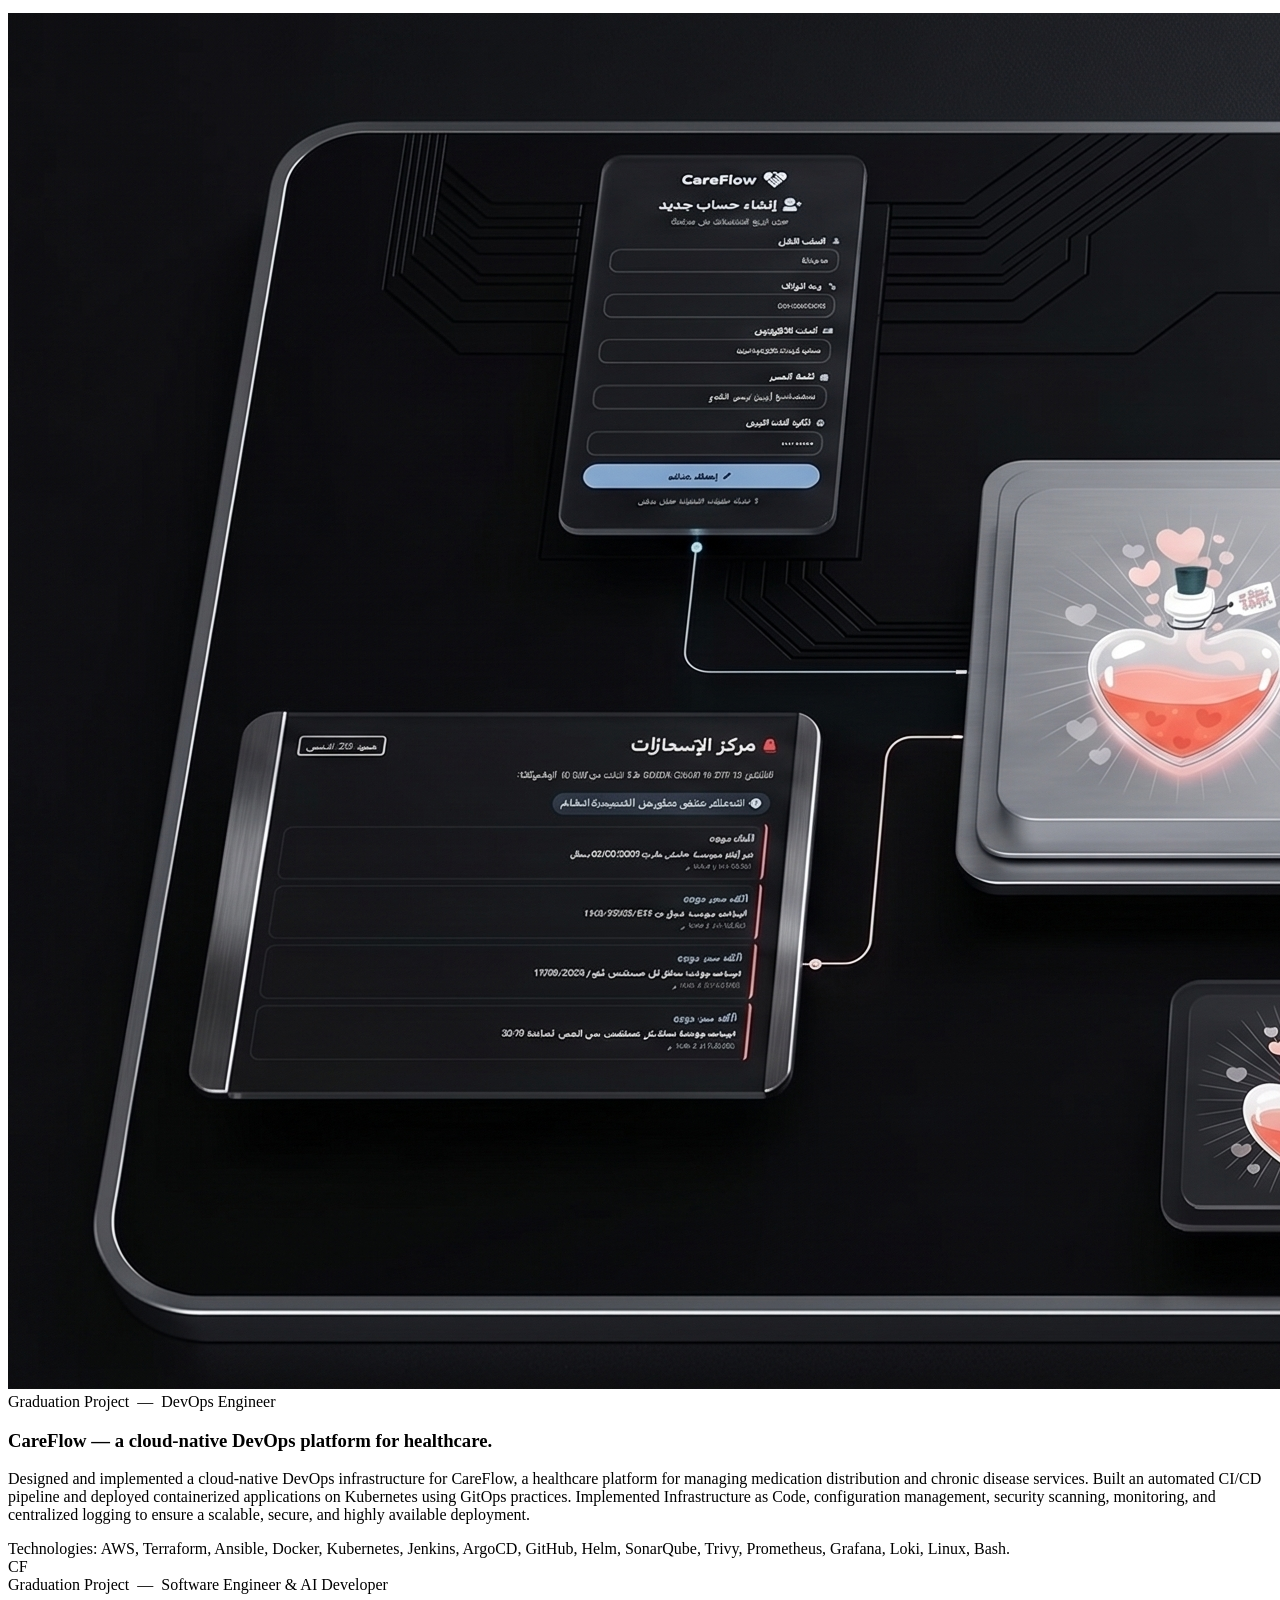
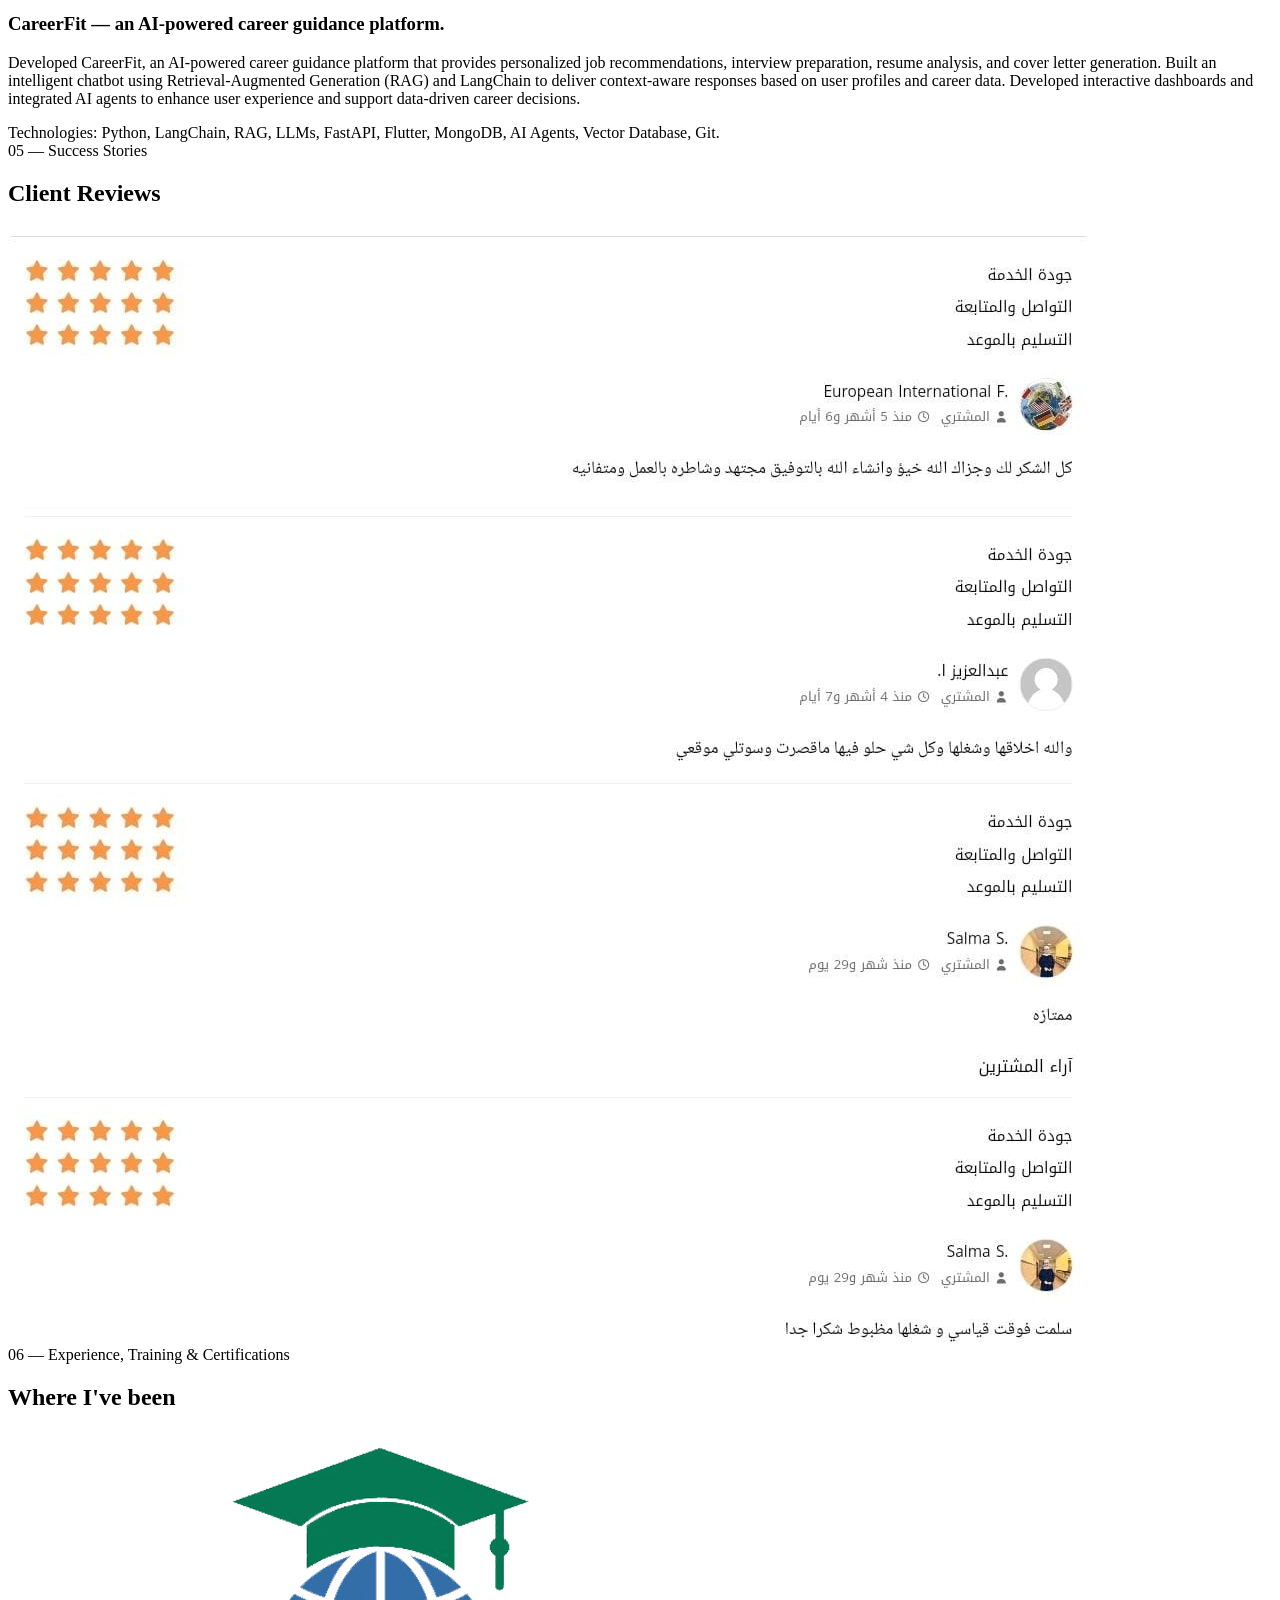
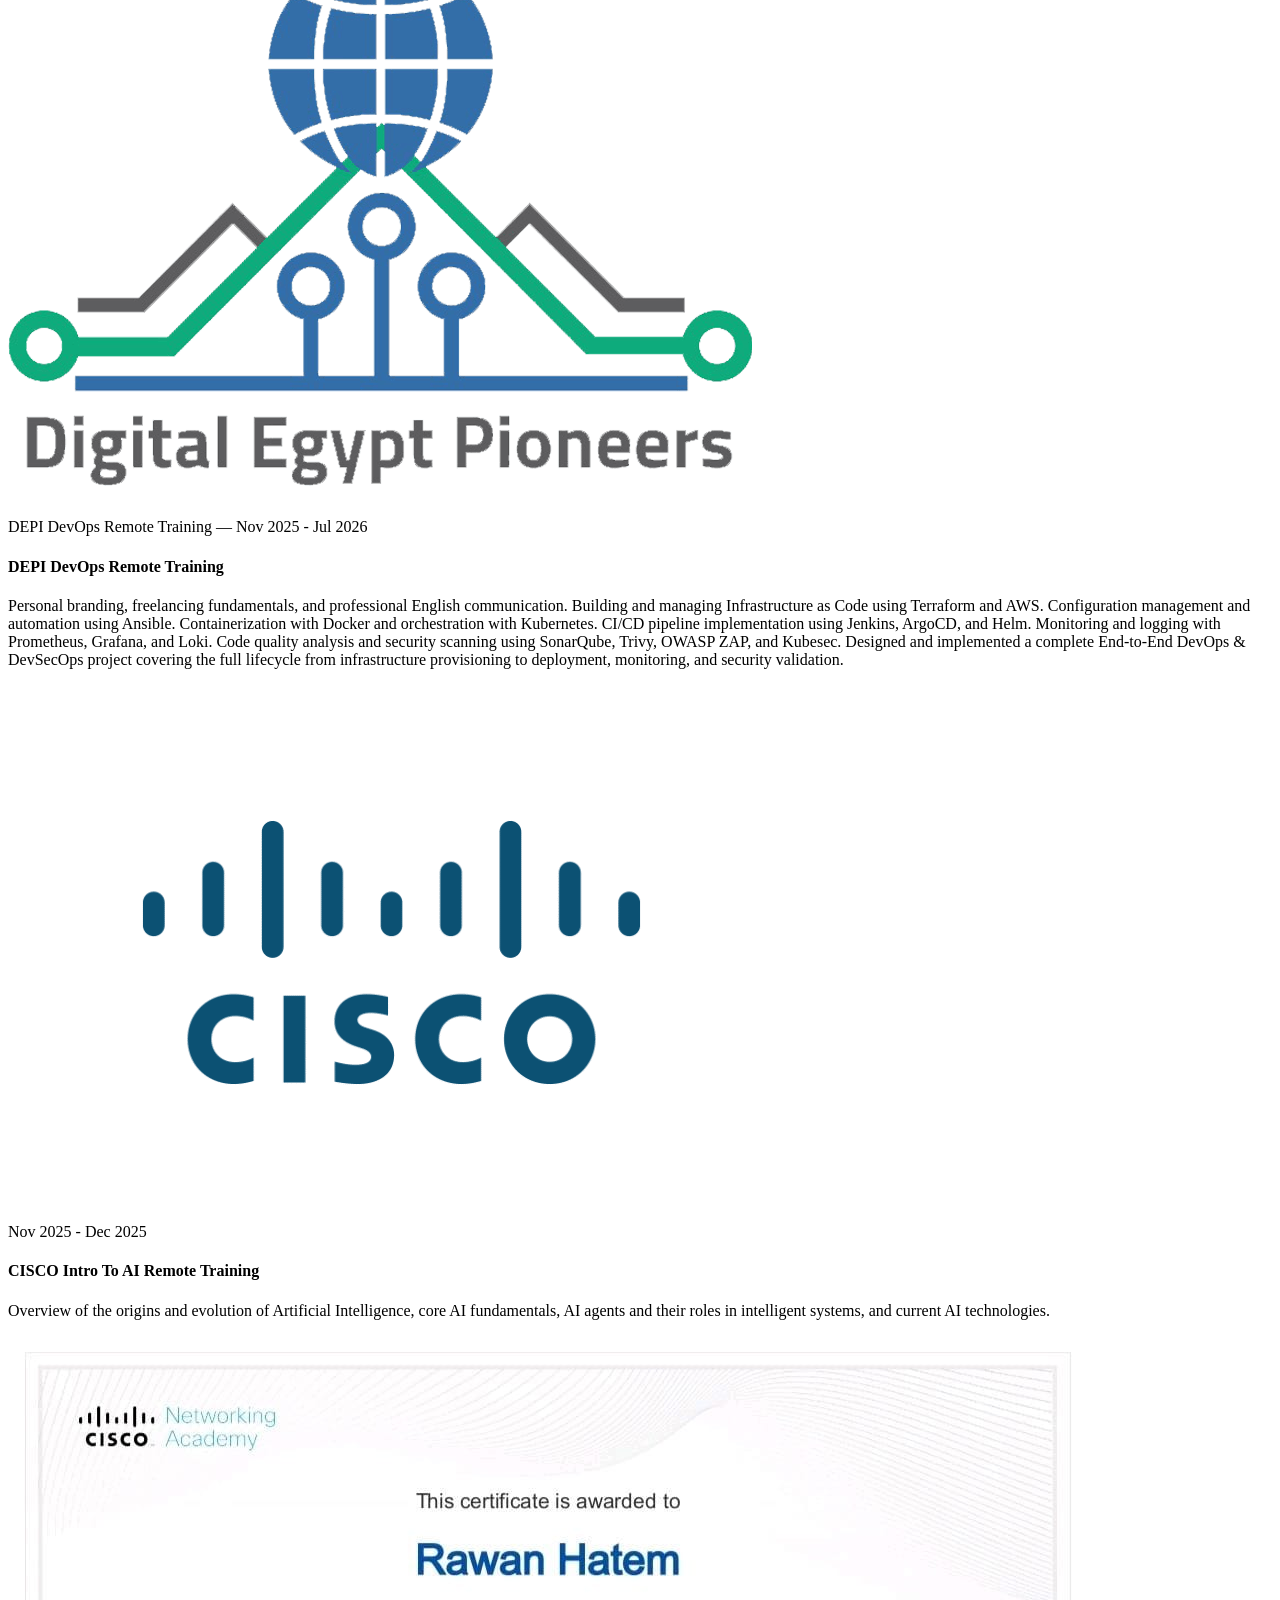
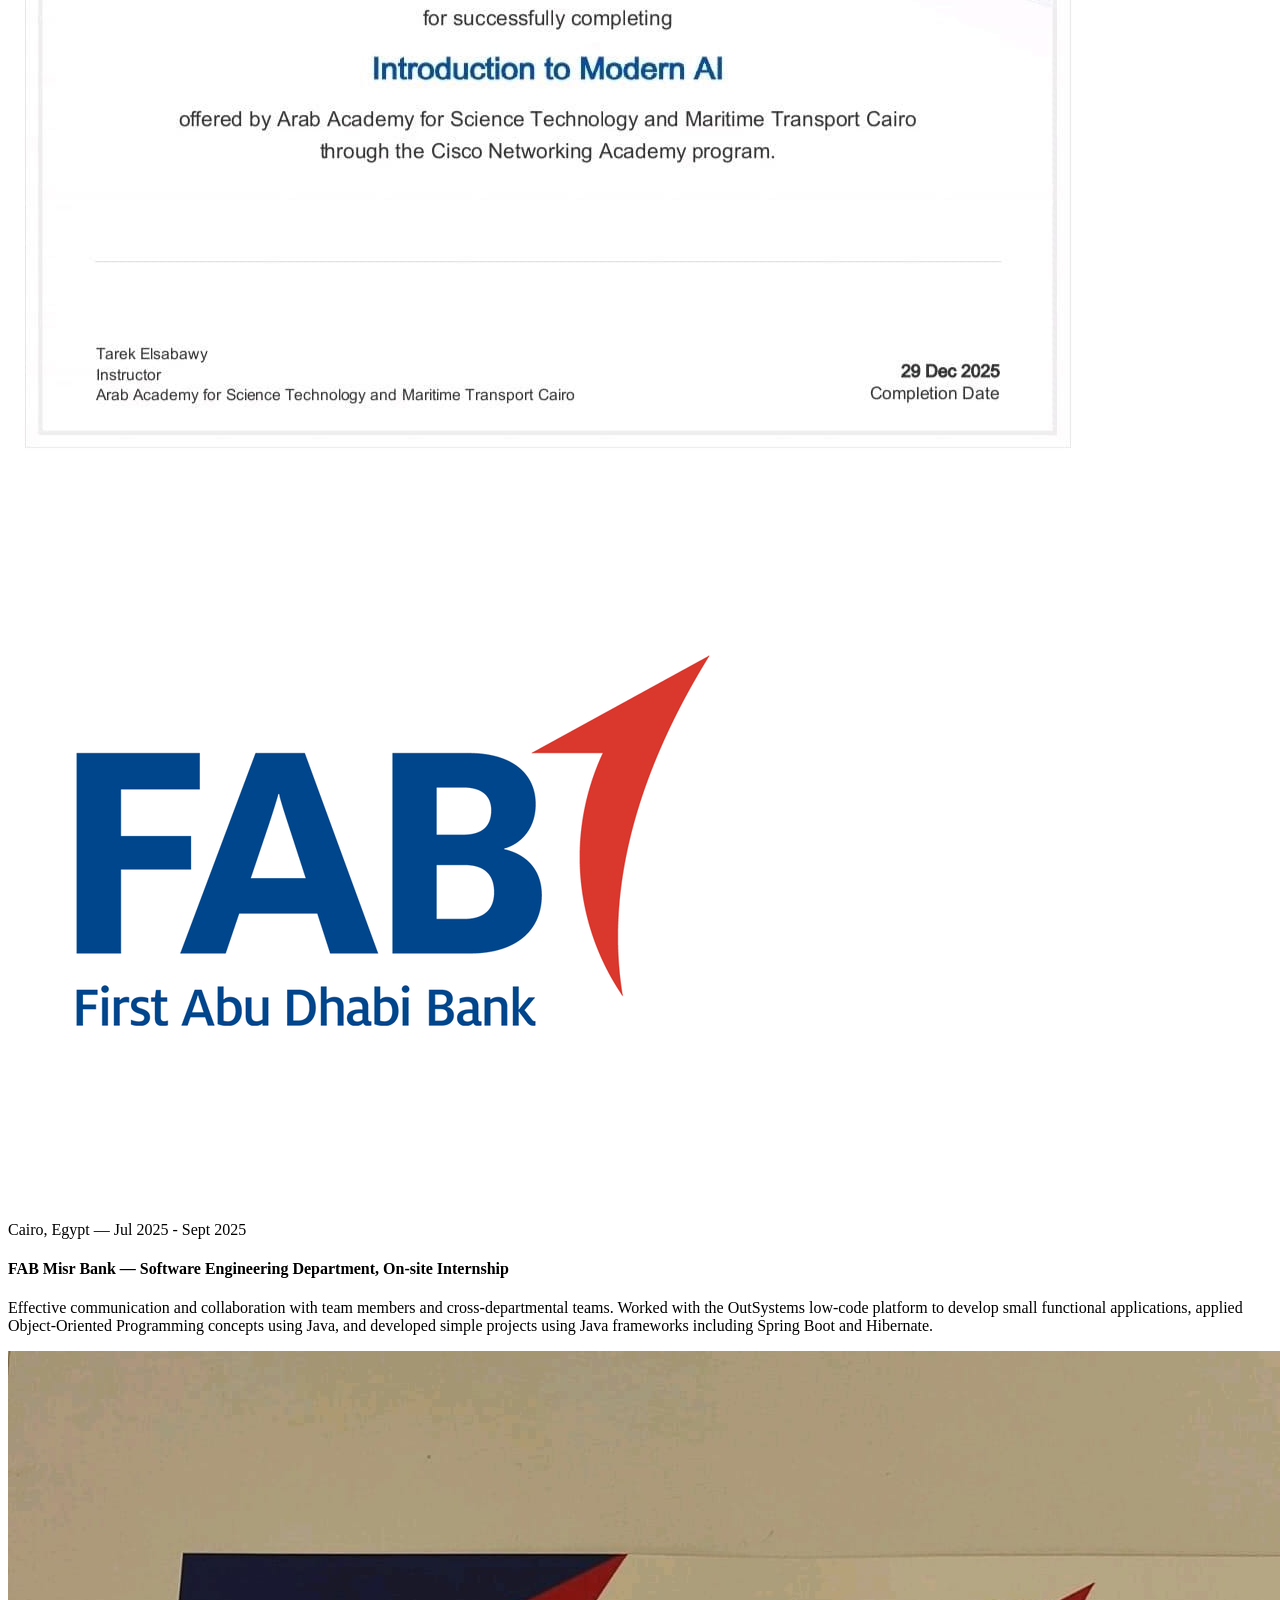
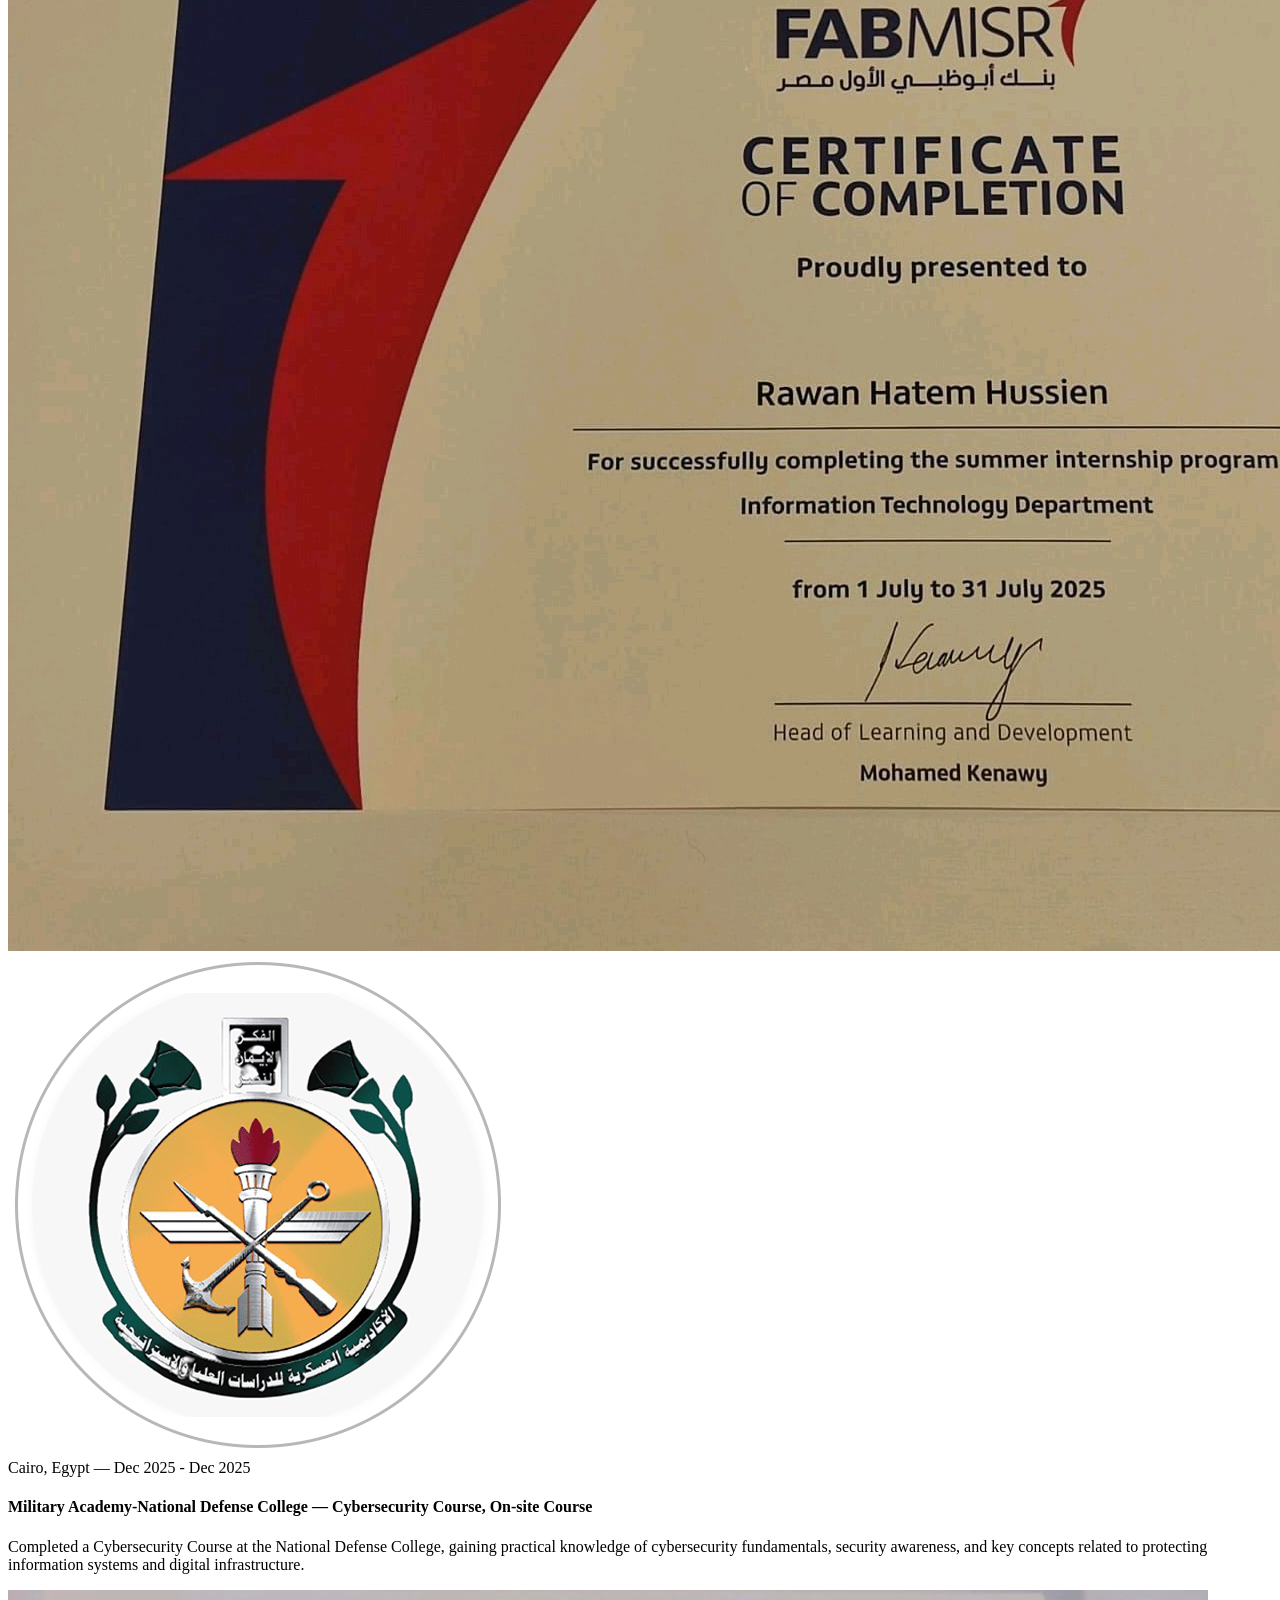
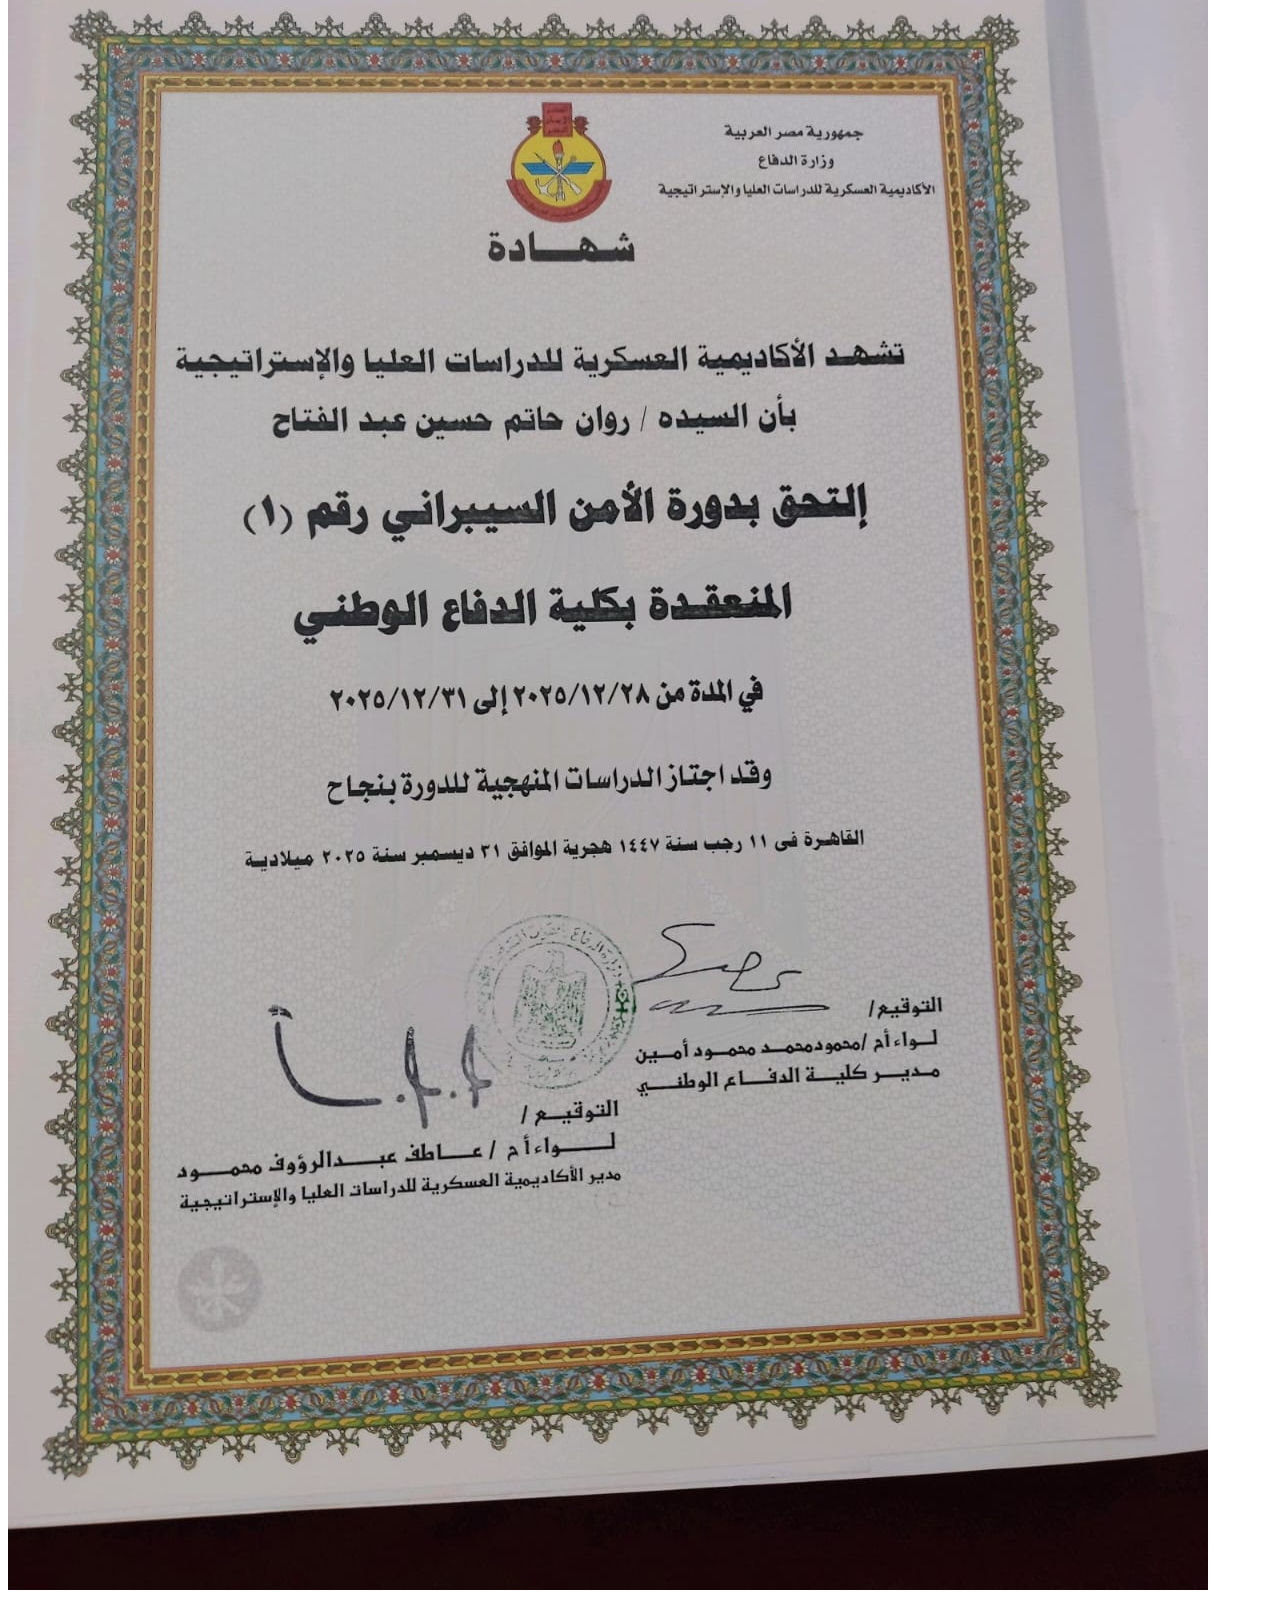
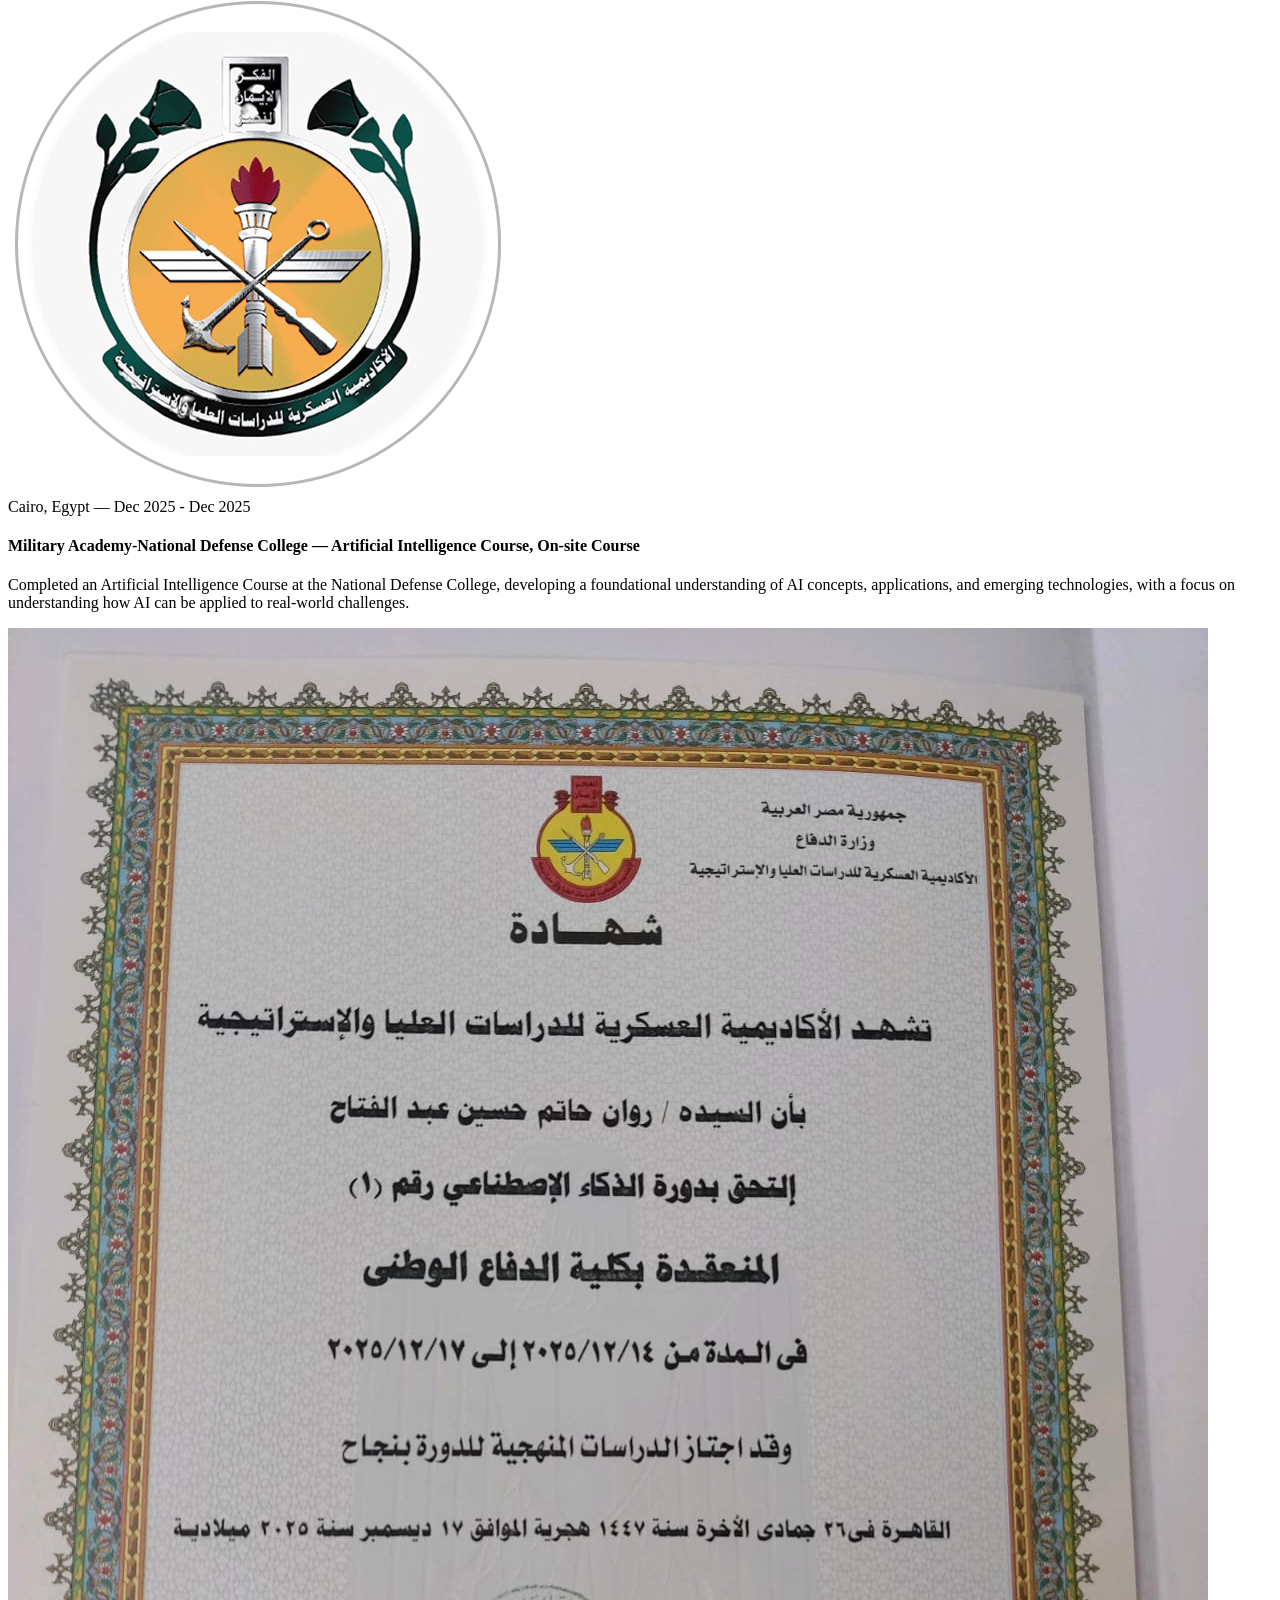
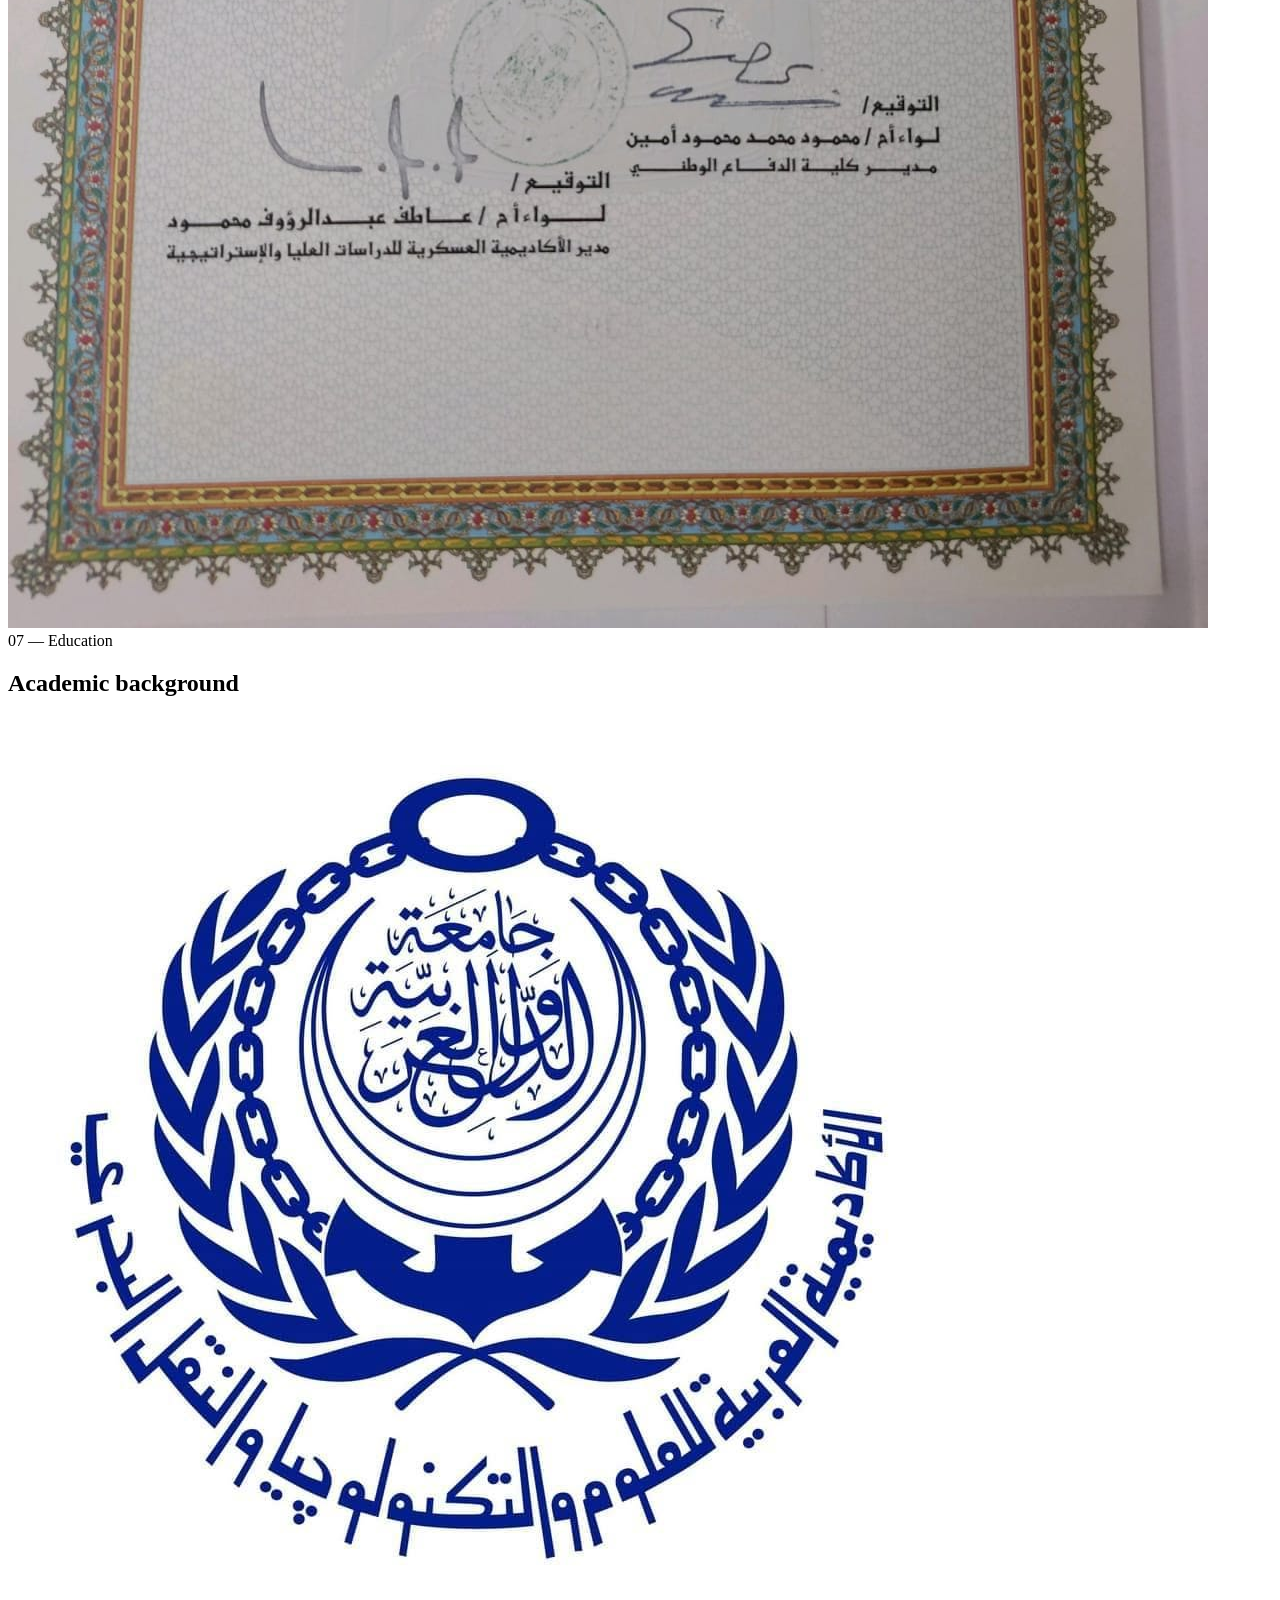
==== commit 83ad6661: "Update client review images in index.html" ====
--- a/index (2).html
+++ b/index (2).html
@@ -174,15 +174,20 @@
 
   <div class="testimonials-images">
     <div class="testimonial-image-card">
-      <img src="images/review1.png" alt="Client Review 1">
+      <img src="images/Client1.jpeg" alt="Client Review 1">
     </div>
 
     <div class="testimonial-image-card">
-      <img src="images/review2.png" alt="Client Review 2">
+      <img src="images/Client2.jpeg" alt="Client Review 2">
     </div>
 
     <div class="testimonial-image-card">
-      <img src="images/review3.png" alt="Client Review 3">
+      <img src="images/Client3.jpeg" alt="Client Review 3">
+    </div>
+  </div>
+
+    <div class="testimonial-image-card">
+      <img src="images/Client32.jpeg" alt="Client Review 4">
     </div>
   </div>
 </section>
